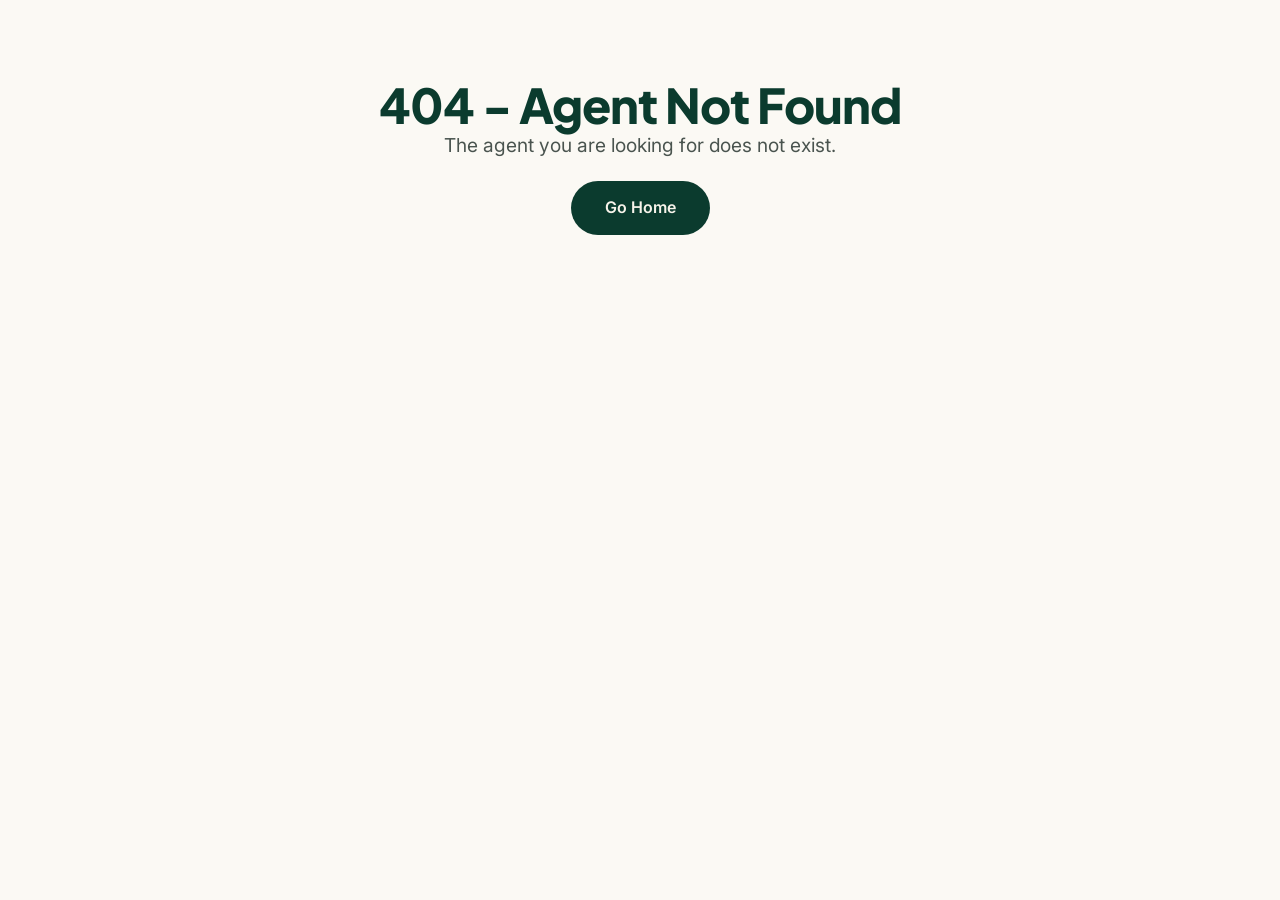
==== index.html @ 5f4052dc "Update index.html" ====
<!DOCTYPE html>
<html lang="en">
<head>
    <meta charset="UTF-8">
    <!-- GitHub Pages SPA routing fix -->
    <script type="text/javascript">
        (function(l) {
            if (l.search[1] === '/') {
                var decoded = l.search.slice(1).split('&').map(function(s) {
                    return s.replace(/~and~/g, '&');
                }).join('?');
                window.history.replaceState(null, null,
                    l.pathname.slice(0, -1) + decoded + l.hash
                );
            }
        }(window.location));
    </script>
    <meta name="viewport" content="width=device-width, initial-scale=1.0">
    <title>Agent Web Studio | Websites That Sell Homes</title>
    
    <!-- SEO Meta Tags -->
    <meta name="description" content="Premium Dubai real estate services. Buy, rent, and invest in luxury properties with Agent Web Studio. RERA licensed agents.">
    <meta name="keywords" content="Dubai real estate, luxury properties, buy property Dubai, rent Dubai, off-plan Dubai, Golden Visa">
    <meta name="robots" content="index, follow">
    <link rel="canonical" href="https://agentwebstudio.com/">
    
    <!-- Open Graph Tags -->
    <meta property="og:title" content="Agent Web Studio | Luxury Real Estate Websites">
    <meta property="og:description" content="Premium Dubai real estate services. Buy, rent, and invest in luxury properties with Agent Web Studio.">
    <meta property="og:url" content="https://agentwebstudio.com/">
    <meta property="og:type" content="website">
    
    <!-- Premium Fonts & Icons -->
    <link rel="stylesheet" href="https://cdnjs.cloudflare.com/ajax/libs/font-awesome/6.5.1/css/all.min.css">
    <link rel="preconnect" href="https://fonts.googleapis.com">
    <link rel="preconnect" href="https://fonts.gstatic.com" crossorigin>
    <link href="https://fonts.googleapis.com/css2?family=Plus+Jakarta+Sans:wght@400;500;600;700;800&family=Inter:wght@300;400;500;600;700&display=swap" rel="stylesheet">
    
    <!-- FIXED: Use absolute paths -->
    <link rel="stylesheet" href="/style.css">
    <link rel="stylesheet" href="/mobile.css">

    <!-- Schema.org RealEstateAgent Markup -->
    <script type="application/ld+json">
    {
        "@context": "https://schema.org",
        "@type": "RealEstateAgent",
        "name": "Agent Web Studio",
        "description": "Premium Dubai real estate agency specializing in luxury properties, off-plan investments, and Golden Visa services.",
        "url": "https://agentwebstudio.com/",
        "telephone": "+971501234567",
        "email": "info@agentwebstudio.com",
        "address": { "@type": "PostalAddress", "addressLocality": "Dubai", "addressCountry": "AE" },
        "priceRange": "AED 500,000 - AED 50,000,000",
        "openingHours": "Mo-Su 09:00-21:00",
        "sameAs": ["https://instagram.com/agentwebstudio", "https://facebook.com/agentwebstudio", "https://linkedin.com/company/agentwebstudio"]
    }
    </script>
    <style>
        /* ============================================================
           REDESIGN: DESKTOP HOMEPAGE — all content centered
           ============================================================ */

        /* ---------- OVERRIDE HEADER FOR DESKTOP ---------- */
        @media (min-width: 901px) {
            #main-header {
                display: none !important;
            }

            .desktop-header {
                position: absolute;
                top: 20px;
                left: 32px;
                right: 32px;
                z-index: 1000;
                display: flex;
                align-items: center;
                gap: 24px;
                pointer-events: none;
            }

            .desktop-header > * {
                pointer-events: auto;
            }

            .floating-logo {
                position: static;
                display: flex;
                align-items: center;
                gap: 10px;
                flex-shrink: 0;
                margin: 0;
            }

            .floating-logo a {
                display: flex;
                align-items: center;
                gap: 10px;
                text-decoration: none;
            }

            .floating-logo img {
                width: 46px;
                height: 46px;
                object-fit: contain;
                border-radius: 0;
                background: transparent;
            }

            .floating-logo-text {
                display: flex;
                flex-direction: column;
                line-height: 1.1;
            }

            .floating-logo-main {
                font-family: 'Plus Jakarta Sans', -apple-system, sans-serif;
                font-weight: 800;
                font-size: 18px;
                color: #ffffff;
                letter-spacing: -0.02em;
                text-shadow: 0 2px 8px rgba(0,0,0,0.2);
            }

            .floating-logo-sub {
                font-family: 'Inter', -apple-system, sans-serif;
                font-weight: 500;
                font-size: 9px;
                letter-spacing: 0.15em;
                text-transform: uppercase;
                color: rgba(255, 255, 255, 0.7);
                margin-top: 1px;
                text-shadow: 0 1px 4px rgba(0,0,0,0.15);
            }

            .floating-nav {
                position: static;
                transform: none;
                left: auto;
                margin-left: 0 !important;
                display: flex;
                align-items: center;
                gap: 4px;
                padding: 6px 12px;
                border-radius: 999px;
                background: rgba(255, 255, 255, 0.10);
                backdrop-filter: blur(18px);
                -webkit-backdrop-filter: blur(18px);
                border: 1px solid rgba(255, 255, 255, 0.25);
                box-shadow: 0 8px 32px rgba(0, 0, 0, 0.08);
                transition: all 0.3s ease;
                pointer-events: auto;
                flex-shrink: 0;
            }

            .floating-nav a {
                font-family: 'Inter', -apple-system, sans-serif;
                font-weight: 500;
                font-size: 13px;
                letter-spacing: 0.04em;
                padding: 6px 12px;
                border-radius: 999px;
                color: rgba(255, 255, 255, 0.85);
                transition: all 0.2s ease;
                text-decoration: none;
                white-space: nowrap;
                text-transform: uppercase;
            }

            .floating-nav a:hover {
                background: rgba(255, 255, 255, 0.18);
                color: #fff;
            }

            .floating-nav a.active {
                background: #ffffff;
                color: #111111;
                font-weight: 600;
                box-shadow: 0 4px 12px rgba(0, 0, 0, 0.08);
            }

            .floating-nav a.active:hover {
                background: #ffffff;
                color: #111111;
            }

            .hamburger {
                display: none !important;
            }
        }

        /* ---------- HERO OVERRIDES ---------- */
        .hero {
            position: relative;
            min-height: 100vh;
            display: flex;
            align-items: center;
            padding: 0 !important;
            background: #0B2E26;
            overflow: hidden;
        }

        #home .hero-slideshow {
            position: absolute !important;
            inset: 0 !important;
            z-index: 0 !important;
            overflow: hidden !important;
            pointer-events: none !important;
        }

        #home .hero-slide {
            position: absolute !important;
            inset: 0 !important;
            z-index: 1 !important;
            background-size: cover !important;
            background-position: center !important;
            opacity: 0;
            transform: scale(1.04);
            animation: heroFade 10s infinite ease-in-out;
            will-change: opacity, transform;
        }

        #home .hero-slide:nth-child(1) { animation-delay: 0s; }
        #home .hero-slide:nth-child(2) { animation-delay: 2s; }
        #home .hero-slide:nth-child(3) { animation-delay: 4s; }
        #home .hero-slide:nth-child(4) { animation-delay: 6s; }
        #home .hero-slide:nth-child(5) { animation-delay: 8s; }

        @keyframes heroFade {
            0%   { opacity: 0; transform: scale(1.05); }
            6%   { opacity: 1; }
            22%  { opacity: 1; transform: scale(1.10); }
            30%  { opacity: 0; }
            100% { opacity: 0; transform: scale(1.05); }
        }

        #home .hero::after {
            content: '';
            position: absolute;
            inset: 0;
            z-index: 2;
            background: linear-gradient(135deg, rgba(0,0,0,0.55) 0%, rgba(0,0,0,0.35) 100%);
            pointer-events: none;
        }

        #home .hero-content {
            position: relative;
            z-index: 3;
            width: 100%;
            max-width: 1100px;
            margin: 0 auto;
            padding: 100px 32px 80px;
            display: flex;
            flex-direction: column;
            align-items: center;
            text-align: center;
            gap: 16px;
        }

        .hero-text-wrap {
            max-width: 820px;
            margin: 0 auto;
        }

        .hero-title {
            font-family: 'Plus Jakarta Sans', -apple-system, sans-serif;
            font-weight: 800;
            font-size: clamp(3.6rem, 7vw, 5.2rem);
            line-height: 1.05;
            letter-spacing: -0.02em;
            color: #ffffff;
            margin-bottom: 16px;
            text-align: center;
        }
        .hero-title .gold-text {
            color: #B88A3B;
            font-style: italic;
        }

        .hero-subtitle {
            font-family: 'Inter', sans-serif;
            font-weight: 500;
            font-size: 0.95rem;
            color: rgba(255, 255, 255, 0.7);
            max-width: 600px;
            margin: 0 auto 4px;
            line-height: 1.6;
            text-align: center;
            letter-spacing: 0.08em;
            text-transform: uppercase;
        }

        .hero-buttons {
            display: flex;
            gap: 16px;
            flex-wrap: wrap;
            justify-content: center;
            margin: 12px 0 6px;
        }

        .hero-buttons .btn {
            min-width: 170px;
            padding: 14px 34px;
            border-radius: 999px;
            font-weight: 600;
            font-size: 14px;
            letter-spacing: 0.02em;
            text-transform: uppercase;
            backdrop-filter: blur(8px);
            border: 1px solid rgba(255, 255, 255, 0.25);
            background: rgba(255, 255, 255, 0.12);
            color: #ffffff;
            box-shadow: 0 8px 24px rgba(0,0,0,0.12);
            transition: all 0.3s ease;
            text-decoration: none;
            display: inline-flex;
            align-items: center;
            justify-content: center;
            cursor: pointer;
        }

        .hero-buttons .btn-primary {
            background: #ffffff;
            color: #0B2E26;
            border-color: #ffffff;
        }
        .hero-buttons .btn-primary:hover {
            background: rgba(255, 255, 255, 0.9);
            transform: translateY(-2px);
            box-shadow: 0 12px 32px rgba(0,0,0,0.18);
        }

        .hero-buttons .btn-whatsapp {
            background: rgba(37, 211, 102, 0.25);
            border-color: rgba(37, 211, 102, 0.4);
            color: #fff;
        }
        .hero-buttons .btn-whatsapp:hover {
            background: #25D366;
            transform: translateY(-2px);
            box-shadow: 0 12px 32px rgba(37, 211, 102, 0.3);
        }
        .hero-buttons .btn-whatsapp i {
            margin-right: 8px;
        }

        /* ============================================================
           GLASS SEARCH BAR
           ============================================================ */
        .glass-search-bar {
            width: 100%;
            max-width: 1000px;
            margin: 8px auto 0;
            background: rgba(255, 255, 255, 0.10);
            backdrop-filter: blur(18px);
            -webkit-backdrop-filter: blur(18px);
            border: 1px solid rgba(255, 255, 255, 0.20);
            border-radius: 999px;
            box-shadow: 0 12px 40px rgba(0, 0, 0, 0.15), inset 0 1px 0 rgba(255,255,255,0.12);
            padding: 6px 8px 6px 20px;
            display: flex;
            align-items: center;
            gap: 8px;
            flex-wrap: wrap;
            transition: all 0.3s ease;
        }
        .glass-search-bar:hover {
            background: rgba(255, 255, 255, 0.15);
            border-color: rgba(255, 255, 255, 0.35);
            box-shadow: 0 16px 48px rgba(0, 0, 0, 0.20);
        }

        .glass-search-bar .search-field {
            flex: 1 1 140px;
            min-width: 110px;
            display: flex;
            flex-direction: column;
            gap: 2px;
        }
        .glass-search-bar .search-field label {
            font-family: 'Inter', sans-serif;
            font-weight: 500;
            font-size: 9px;
            letter-spacing: 0.08em;
            text-transform: uppercase;
            color: rgba(255,255,255,0.6);
            margin-left: 2px;
            opacity: 0.8;
        }
        .glass-search-bar .search-field select,
        .glass-search-bar .search-field input {
            width: 100%;
            padding: 6px 8px 6px 4px;
            border: none;
            border-radius: 0;
            background: transparent;
            font-family: 'Inter', sans-serif;
            font-size: 13px;
            font-weight: 400;
            color: #ffffff;
            outline: none;
            appearance: none;
            border-bottom: 1px solid rgba(255,255,255,0.15);
            transition: border 0.2s ease;
            cursor: pointer;
        }
        .glass-search-bar .search-field select {
            background-image: url("data:image/svg+xml,%3Csvg xmlns='http://www.w3.org/2000/svg' width='12' height='8' viewBox='0 0 12 8'%3E%3Cpath fill='rgba(255,255,255,0.6)' d='M6 8L0 0h12z'/%3E%3C/svg%3E");
            background-repeat: no-repeat;
            background-position: right 4px center;
            padding-right: 24px;
        }
        .glass-search-bar .search-field select option {
            background: #1a2e28;
            color: #fff;
        }
        .glass-search-bar .search-field select:focus,
        .glass-search-bar .search-field input:focus {
            border-bottom-color: #B88A3B;
        }
        .glass-search-bar .search-field input::placeholder {
            color: rgba(255,255,255,0.4);
            font-weight: 300;
            font-size: 12px;
        }

        .glass-search-btn {
            flex: 0 0 auto;
            padding: 10px 28px;
            border: none;
            border-radius: 999px;
            background: #B88A3B;
            color: #0B2E26;
            font-family: 'Inter', sans-serif;
            font-weight: 600;
            font-size: 13px;
            letter-spacing: 0.04em;
            text-transform: uppercase;
            cursor: pointer;
            transition: all 0.3s ease;
            white-space: nowrap;
            box-shadow: 0 4px 16px rgba(184, 138, 59, 0.3);
        }
        .glass-search-btn:hover {
            background: #d4a84a;
            transform: scale(1.02);
            box-shadow: 0 8px 28px rgba(184, 138, 59, 0.4);
        }
        .glass-search-btn i {
            margin-right: 6px;
        }

        /* ============================================================
           RESPONSIVE
           ============================================================ */
        @media (max-width: 1100px) {
            .glass-search-bar {
                max-width: 100%;
            }
        }

        @media (max-width: 900px) {
            .desktop-header,
            .floating-nav,
            .floating-logo {
                display: none !important;
            }
            #main-header {
                display: flex !important;
            }
            #home .hero-content {
                padding: 90px 20px 60px;
            }
            .hero-title {
                font-size: clamp(2.8rem, 10vw, 3.6rem) !important;
                margin-bottom: 12px !important;
            }
            .hero-subtitle {
                font-size: 0.85rem !important;
            }
            .glass-search-bar {
                border-radius: 28px;
                padding: 16px 18px;
                flex-direction: column;
                align-items: stretch;
                gap: 12px;
                background: rgba(255,255,255,0.10);
                backdrop-filter: blur(18px);
                margin-top: 16px;
            }
            .glass-search-bar .search-field {
                flex: 1 1 100%;
                min-width: 0;
            }
            .glass-search-bar .search-field select,
            .glass-search-bar .search-field input {
                font-size: 15px;
                padding: 8px 4px;
            }
            .glass-search-btn {
                width: 100%;
                justify-content: center;
                padding: 14px;
                border-radius: 999px;
            }
            .hero-buttons {
                flex-direction: column;
                align-items: center;
            }
            .hero-buttons .btn {
                width: 100%;
                max-width: 300px;
            }
        }

        @media (max-width: 480px) {
            .glass-search-bar {
                padding: 14px 14px;
            }
            .glass-search-bar .search-field label {
                font-size: 8px;
            }
            .glass-search-bar .search-field select,
            .glass-search-bar .search-field input {
                font-size: 14px;
                padding: 6px 2px;
            }
            .hero-buttons .btn {
                min-width: 120px;
                padding: 10px 18px;
                font-size: 11px;
                max-width: 100%;
            }
        }

        /* ============================================================
           CONTACT PAGE SPECIFIC STYLES
           ============================================================ */
        .contact-page-wrapper {
            padding: 40px 0 60px;
            background: var(--paper);
        }
        .contact-page-container {
            max-width: 1100px;
            margin: 0 auto;
            padding: 0 24px;
        }
        .contact-tabs {
            display: flex;
            gap: 8px;
            justify-content: center;
            margin-bottom: 48px;
            flex-wrap: wrap;
        }
        .contact-tabs .tab-btn {
            padding: 12px 32px;
            border-radius: 100px;
            background: transparent;
            border: 1.5px solid var(--line);
            font-family: 'Inter', sans-serif;
            font-weight: 600;
            font-size: 13px;
            letter-spacing: 0.04em;
            text-transform: uppercase;
            color: var(--ink-soft);
            cursor: pointer;
            transition: all 0.3s var(--ease);
        }
        .contact-tabs .tab-btn:hover {
            background: rgba(11, 59, 46, 0.06);
            border-color: var(--emerald);
            color: var(--emerald);
        }
        .contact-tabs .tab-btn.active {
            background: var(--emerald);
            color: var(--cream);
            border-color: var(--emerald);
            box-shadow: 0 4px 16px rgba(11, 59, 46, 0.25);
        }
        .tab-content {
            display: none;
            animation: fadeIn .4s var(--ease);
        }
        .tab-content.active {
            display: block;
        }
        .contact-whatsapp-grid {
            display: grid;
            grid-template-columns: 1fr 1fr;
            gap: 48px;
            align-items: center;
            background: var(--white);
            border-radius: var(--radius-lg);
            padding: 48px 52px;
            border: 1px solid var(--line);
            box-shadow: var(--shadow-sm);
            margin-bottom: 48px;
        }
        .contact-whatsapp-left h2 {
            font-family: 'Plus Jakarta Sans', sans-serif;
            font-weight: 700;
            font-size: 1.6rem;
            color: var(--emerald-deep);
            margin: 0 0 12px 0;
            letter-spacing: -0.02em;
        }
        .contact-whatsapp-left p {
            font-family: 'Inter', sans-serif;
            font-weight: 400;
            font-size: 1rem;
            line-height: 1.7;
            color: var(--ink-soft);
            margin: 0;
        }
        .contact-whatsapp-right {
            display: grid;
            grid-template-columns: 1fr 1fr;
            gap: 12px;
        }
        .contact-whatsapp-right .btn-whatsapp {
            padding: 12px 16px;
            font-size: 12px;
            min-width: 0;
            justify-content: center;
            border-radius: 10px;
            background: #25D366;
            color: #fff;
            border: none;
            text-align: center;
        }
        .contact-whatsapp-right .btn-whatsapp:hover {
            background: #1DA851;
            transform: translateY(-2px);
        }
        .contact-whatsapp-right .btn-whatsapp i {
            font-size: 16px;
            margin-right: 6px;
        }
        .form-section {
            margin-bottom: 48px;
        }
        .form-section-header {
            text-align: center;
            margin-bottom: 28px;
        }
        .form-section-header h2 {
            font-family: 'Plus Jakarta Sans', sans-serif;
            font-weight: 700;
            font-size: 1.8rem;
            color: var(--emerald-deep);
            margin: 0 0 8px 0;
            letter-spacing: -0.02em;
        }
        .form-section-header p {
            font-family: 'Inter', sans-serif;
            font-weight: 400;
            font-size: 1rem;
            color: var(--ink-soft);
            margin: 0;
        }
        .contact-form-card {
            background: var(--white);
            border-radius: var(--radius-lg);
            padding: 40px 44px;
            border: 1px solid var(--line);
            box-shadow: var(--shadow-sm);
            max-width: 820px;
            margin: 0 auto;
        }
        .form-grid-2 {
            display: grid;
            grid-template-columns: 1fr 1fr;
            gap: 18px 24px;
        }
        .form-grid-full {
            grid-column: 1 / -1;
        }
        .contact-form-card .form-group {
            margin-bottom: 0;
        }
        .contact-form-card .form-group label {
            display: block;
            font-family: 'Inter', sans-serif;
            font-weight: 600;
            font-size: 11px;
            letter-spacing: 0.08em;
            text-transform: uppercase;
            color: var(--emerald);
            margin-bottom: 6px;
        }
        .contact-form-card .form-group input,
        .contact-form-card .form-group select,
        .contact-form-card .form-group textarea {
            width: 100%;
            padding: 12px 16px;
            border: 1px solid var(--line);
            border-radius: var(--radius-sm);
            background: var(--paper);
            font-family: 'Inter', sans-serif;
            font-weight: 400;
            font-size: 14px;
            color: var(--ink);
            transition: all 0.3s var(--ease);
        }
        .contact-form-card .form-group input:focus,
        .contact-form-card .form-group select:focus,
        .contact-form-card .form-group textarea:focus {
            outline: none;
            border-color: var(--brass);
            box-shadow: 0 0 0 4px rgba(176, 138, 62, 0.12);
            background: var(--white);
        }
        .contact-form-card .form-group textarea {
            resize: vertical;
            min-height: 100px;
        }
        .contact-form-card .btn {
            margin-top: 8px;
            width: 100%;
            justify-content: center;
            padding: 14px;
            font-size: 14px;
        }
        .office-info-section {
            margin-top: 16px;
        }
        .office-info-section .office-info-header {
            text-align: center;
            margin-bottom: 28px;
        }
        .office-info-section .office-info-header h2 {
            font-family: 'Plus Jakarta Sans', sans-serif;
            font-weight: 700;
            font-size: 1.8rem;
            color: var(--emerald-deep);
            margin: 0 0 8px 0;
            letter-spacing: -0.02em;
        }
        .office-info-grid {
            display: grid;
            grid-template-columns: repeat(auto-fit, minmax(200px, 1fr));
            gap: 20px;
            background: var(--white);
            border-radius: var(--radius-lg);
            padding: 32px 40px;
            border: 1px solid var(--line);
            box-shadow: var(--shadow-sm);
            max-width: 820px;
            margin: 0 auto;
        }
        .office-info-item {
            text-align: center;
        }
        .office-info-item .label {
            display: block;
            font-family: 'Inter', sans-serif;
            font-weight: 600;
            font-size: 10px;
            letter-spacing: 0.08em;
            text-transform: uppercase;
            color: var(--brass);
            margin-bottom: 4px;
        }
        .office-info-item .value {
            font-family: 'Inter', sans-serif;
            font-weight: 500;
            font-size: 14px;
            color: var(--ink);
        }
        .office-info-item .value a {
            color: var(--ink);
            transition: color 0.3s var(--ease);
        }
        .office-info-item .value a:hover {
            color: var(--brass);
        }
        .contact-map-wrapper {
            max-width: 820px;
            margin: 32px auto 0;
            border-radius: var(--radius-lg);
            overflow: hidden;
            border: 1px solid var(--line);
            box-shadow: var(--shadow-sm);
        }
        .contact-map-wrapper iframe {
            width: 100%;
            height: 360px;
            border: 0;
            display: block;
        }
        @media (max-width: 1024px) {
            .contact-whatsapp-grid {
                grid-template-columns: 1fr;
                gap: 32px;
                padding: 36px 32px;
            }
            .contact-whatsapp-left {
                text-align: center;
            }
            .contact-whatsapp-right {
                grid-template-columns: 1fr 1fr;
            }
            .contact-form-card {
                padding: 32px 28px;
            }
            .office-info-grid {
                grid-template-columns: repeat(2, 1fr);
                padding: 28px 24px;
            }
            .contact-map-wrapper iframe {
                height: 300px;
            }
        }
        @media (max-width: 768px) {
            .contact-page-wrapper {
                padding: 24px 0 40px;
            }
            .contact-page-container {
                padding: 0 16px;
            }
            .contact-tabs {
                gap: 6px;
                margin-bottom: 32px;
            }
            .contact-tabs .tab-btn {
                padding: 10px 18px;
                font-size: 11px;
            }
            .contact-whatsapp-grid {
                padding: 28px 20px;
                gap: 24px;
                margin-bottom: 32px;
            }
            .contact-whatsapp-left h2 {
                font-size: 1.3rem;
            }
            .contact-whatsapp-right {
                grid-template-columns: 1fr 1fr;
                gap: 10px;
            }
            .contact-whatsapp-right .btn-whatsapp {
                padding: 10px 12px;
                font-size: 11px;
            }
            .form-section {
                margin-bottom: 32px;
            }
            .form-section-header h2 {
                font-size: 1.4rem;
            }
            .form-grid-2 {
                grid-template-columns: 1fr;
                gap: 14px;
            }
            .contact-form-card {
                padding: 24px 16px;
            }
            .office-info-grid {
                grid-template-columns: 1fr 1fr;
                padding: 20px 16px;
                gap: 16px;
            }
            .office-info-item .value {
                font-size: 13px;
            }
            .contact-map-wrapper {
                margin-top: 24px;
            }
            .contact-map-wrapper iframe {
                height: 220px;
            }
        }
        @media (max-width: 480px) {
            .contact-tabs .tab-btn {
                width: 100%;
                text-align: center;
                padding: 12px;
                font-size: 12px;
            }
            .contact-whatsapp-right {
                grid-template-columns: 1fr;
            }
            .contact-whatsapp-right .btn-whatsapp {
                padding: 12px 16px;
                font-size: 12px;
            }
            .office-info-grid {
                grid-template-columns: 1fr;
                gap: 14px;
            }
            .contact-form-card {
                padding: 20px 14px;
            }
            .contact-map-wrapper iframe {
                height: 180px;
            }
        }

        /* ============================================================
           GOLDEN VISA PAGE SPECIFIC STYLES
           ============================================================ */
        .gv-page-wrapper {
            padding: 40px 0 60px;
            background: var(--paper);
        }
        .gv-container {
            max-width: 1100px;
            margin: 0 auto;
            padding: 0 24px;
        }
        .gv-intro-card {
            background: var(--white);
            border-radius: var(--radius-lg);
            padding: 40px 44px;
            border: 1px solid var(--line);
            box-shadow: var(--shadow-sm);
            margin-bottom: 48px;
        }
        .gv-intro-card h2 {
            font-family: 'Plus Jakarta Sans', sans-serif;
            font-weight: 700;
            font-size: 1.6rem;
            color: var(--emerald-deep);
            margin: 0 0 12px 0;
            letter-spacing: -0.02em;
        }
        .gv-intro-card p {
            font-family: 'Inter', sans-serif;
            font-weight: 400;
            font-size: 1rem;
            line-height: 1.7;
            color: var(--ink-soft);
            margin: 0 0 24px 0;
        }
        .gv-intro-card .gv-requirements {
            background: var(--cream-warm);
            border-radius: var(--radius);
            padding: 24px 28px;
            border-left: 4px solid var(--brass);
        }
        .gv-intro-card .gv-requirements h3 {
            font-family: 'Plus Jakarta Sans', sans-serif;
            font-weight: 600;
            font-size: 1.1rem;
            color: var(--emerald-deep);
            margin: 0 0 12px 0;
            letter-spacing: -0.02em;
        }
        .gv-intro-card .gv-requirements ul {
            list-style: none;
            padding: 0;
            margin: 0;
        }
        .gv-intro-card .gv-requirements ul li {
            font-family: 'Inter', sans-serif;
            font-weight: 400;
            font-size: 0.95rem;
            color: var(--ink);
            padding: 6px 0;
            padding-left: 28px;
            position: relative;
            line-height: 1.5;
        }
        .gv-intro-card .gv-requirements ul li::before {
            content: '\f00c';
            font-family: 'Font Awesome 6 Free';
            font-weight: 900;
            position: absolute;
            left: 0;
            color: var(--brass);
            font-size: 14px;
        }
        .gv-benefits-section {
            margin-bottom: 48px;
        }
        .gv-benefits-section .section-title {
            text-align: center;
            margin-bottom: 32px;
        }
        .gv-benefits-section .section-title h2 {
            font-family: 'Plus Jakarta Sans', sans-serif;
            font-weight: 700;
            font-size: 1.8rem;
            color: var(--emerald-deep);
            margin: 0 0 8px 0;
            letter-spacing: -0.02em;
        }
        .gv-benefits-grid {
            display: grid;
            grid-template-columns: repeat(4, 1fr);
            gap: 20px;
        }
        .gv-benefit-card {
            background: var(--white);
            border-radius: var(--radius);
            padding: 28px 20px 24px;
            border: 1px solid var(--line);
            box-shadow: var(--shadow-sm);
            text-align: center;
            transition: all 0.3s var(--ease);
            display: flex;
            flex-direction: column;
            align-items: center;
        }
        .gv-benefit-card:hover {
            transform: translateY(-4px);
            box-shadow: var(--shadow);
            border-color: rgba(176, 138, 62, 0.3);
        }
        .gv-benefit-card .icon {
            width: 56px;
            height: 56px;
            border-radius: 50%;
            background: var(--cream-warm);
            display: flex;
            align-items: center;
            justify-content: center;
            font-size: 24px;
            color: var(--brass);
            margin-bottom: 16px;
        }
        .gv-benefit-card h3 {
            font-family: 'Plus Jakarta Sans', sans-serif;
            font-weight: 600;
            font-size: 1.1rem;
            color: var(--emerald-deep);
            margin: 0 0 6px 0;
            letter-spacing: -0.02em;
        }
        .gv-benefit-card p {
            font-family: 'Inter', sans-serif;
            font-weight: 400;
            font-size: 0.9rem;
            color: var(--ink-soft);
            line-height: 1.5;
            margin: 0;
        }
        .gv-process-section {
            margin-bottom: 48px;
        }
        .gv-process-section .section-title {
            text-align: center;
            margin-bottom: 32px;
        }
        .gv-process-section .section-title h2 {
            font-family: 'Plus Jakarta Sans', sans-serif;
            font-weight: 700;
            font-size: 1.8rem;
            color: var(--emerald-deep);
            margin: 0 0 8px 0;
            letter-spacing: -0.02em;
        }
        .gv-process-steps {
            display: flex;
            align-items: center;
            justify-content: space-between;
            gap: 12px;
        }
        .gv-process-step {
            flex: 1;
            text-align: center;
            background: var(--white);
            border-radius: var(--radius);
            padding: 28px 16px 24px;
            border: 1px solid var(--line);
            box-shadow: var(--shadow-sm);
            position: relative;
        }
        .gv-process-step .step-number {
            display: inline-flex;
            align-items: center;
            justify-content: center;
            width: 40px;
            height: 40px;
            border-radius: 50%;
            background: var(--brass);
            color: var(--white);
            font-family: 'Plus Jakarta Sans', sans-serif;
            font-weight: 700;
            font-size: 1.1rem;
            margin-bottom: 12px;
        }
        .gv-process-step h3 {
            font-family: 'Plus Jakarta Sans', sans-serif;
            font-weight: 600;
            font-size: 1rem;
            color: var(--emerald-deep);
            margin: 0 0 6px 0;
            letter-spacing: -0.02em;
        }
        .gv-process-step p {
            font-family: 'Inter', sans-serif;
            font-weight: 400;
            font-size: 0.9rem;
            color: var(--ink-soft);
            margin: 0;
            line-height: 1.5;
        }
        .gv-process-connector {
            flex: 0 0 24px;
            height: 2px;
            background: var(--brass);
            opacity: 0.3;
        }
        .gv-faq-section {
            margin-bottom: 48px;
        }
        .gv-faq-section .section-title {
            text-align: center;
            margin-bottom: 32px;
        }
        .gv-faq-section .section-title h2 {
            font-family: 'Plus Jakarta Sans', sans-serif;
            font-weight: 700;
            font-size: 1.8rem;
            color: var(--emerald-deep);
            margin: 0 0 8px 0;
            letter-spacing: -0.02em;
        }
        .gv-faq-list {
            max-width: 820px;
            margin: 0 auto;
        }
        .gv-faq-item {
            border: 1px solid var(--line);
            border-radius: var(--radius);
            margin-bottom: 12px;
            overflow: hidden;
            transition: border-color 0.3s var(--ease);
        }
        .gv-faq-item:hover {
            border-color: var(--brass);
        }
        .gv-faq-item.open {
            border-color: var(--brass);
        }
        .gv-faq-question {
            padding: 18px 24px;
            cursor: pointer;
            display: flex;
            justify-content: space-between;
            align-items: center;
            font-family: 'Inter', sans-serif;
            font-weight: 600;
            color: var(--emerald-deep);
            font-size: 1rem;
            background: var(--white);
            transition: background 0.2s var(--ease);
            gap: 16px;
        }
        .gv-faq-question:hover {
            background: var(--cream);
        }
        .gv-faq-question .faq-toggle {
            color: var(--brass);
            font-size: 20px;
            flex-shrink: 0;
            transition: transform 0.3s var(--ease);
        }
        .gv-faq-item.open .gv-faq-question .faq-toggle {
            transform: rotate(45deg);
        }
        .gv-faq-answer {
            max-height: 0;
            overflow: hidden;
            padding: 0 24px;
            transition: max-height 0.4s var(--ease), padding 0.4s var(--ease);
            font-family: 'Inter', sans-serif;
            font-weight: 400;
            font-size: 0.95rem;
            color: var(--ink-soft);
            line-height: 1.7;
            background: var(--cream);
        }
        .gv-faq-item.open .gv-faq-answer {
            max-height: 400px;
            padding: 18px 24px 24px;
        }
        .gv-cta-section {
            margin-top: 16px;
        }
        .gv-cta-section .cta-card {
            background: var(--white);
            border-radius: var(--radius-lg);
            padding: 44px 48px;
            border: 1px solid var(--line);
            box-shadow: var(--shadow-sm);
            max-width: 820px;
            margin: 0 auto;
        }
        .gv-cta-section .cta-card h2 {
            font-family: 'Plus Jakarta Sans', sans-serif;
            font-weight: 700;
            font-size: 1.8rem;
            color: var(--emerald-deep);
            text-align: center;
            margin: 0 0 8px 0;
            letter-spacing: -0.02em;
        }
        .gv-cta-section .cta-card p {
            font-family: 'Inter', sans-serif;
            font-weight: 400;
            font-size: 1rem;
            color: var(--ink-soft);
            text-align: center;
            margin: 0 0 28px 0;
        }
        .gv-cta-section .cta-form {
            display: grid;
            grid-template-columns: 1fr 1fr;
            gap: 18px 24px;
        }
        .gv-cta-section .cta-form .form-group {
            margin-bottom: 0;
        }
        .gv-cta-section .cta-form .form-group label {
            display: block;
            font-family: 'Inter', sans-serif;
            font-weight: 600;
            font-size: 11px;
            letter-spacing: 0.08em;
            text-transform: uppercase;
            color: var(--emerald);
            margin-bottom: 6px;
        }
        .gv-cta-section .cta-form .form-group input,
        .gv-cta-section .cta-form .form-group select {
            width: 100%;
            padding: 12px 16px;
            border: 1px solid var(--line);
            border-radius: var(--radius-sm);
            background: var(--paper);
            font-family: 'Inter', sans-serif;
            font-weight: 400;
            font-size: 14px;
            color: var(--ink);
            transition: all 0.3s var(--ease);
        }
        .gv-cta-section .cta-form .form-group input:focus,
        .gv-cta-section .cta-form .form-group select:focus {
            outline: none;
            border-color: var(--brass);
            box-shadow: 0 0 0 4px rgba(176, 138, 62, 0.12);
            background: var(--white);
        }
        .gv-cta-section .cta-form .form-group .btn-gold {
            background: var(--brass);
            color: var(--white);
            border: none;
            width: 100%;
            justify-content: center;
            padding: 14px;
            font-size: 14px;
            border-radius: 100px;
            font-weight: 600;
            cursor: pointer;
            transition: all 0.3s var(--ease);
        }
        .gv-cta-section .cta-form .form-group .btn-gold:hover {
            background: var(--brass-dark);
            transform: translateY(-2px);
            box-shadow: 0 8px 24px rgba(176, 138, 62, 0.3);
        }
        .gv-cta-section .cta-whatsapp {
            margin-top: 20px;
            text-align: center;
        }
        .gv-cta-section .cta-whatsapp .btn-whatsapp {
            padding: 12px 28px;
            font-size: 13px;
            border-radius: 100px;
            background: #25D366;
            color: #fff;
            border: none;
            min-width: 200px;
            justify-content: center;
            display: inline-flex;
            align-items: center;
            gap: 10px;
            transition: all 0.3s var(--ease);
        }
        .gv-cta-section .cta-whatsapp .btn-whatsapp:hover {
            background: #1DA851;
            transform: translateY(-2px);
            box-shadow: 0 8px 24px rgba(37, 211, 102, 0.3);
        }
        @media (max-width: 1024px) {
            .gv-benefits-grid {
                grid-template-columns: repeat(2, 1fr);
            }
            .gv-process-steps {
                flex-wrap: wrap;
                justify-content: center;
            }
            .gv-process-step {
                flex: 0 0 calc(50% - 12px);
            }
            .gv-process-connector {
                display: none;
            }
            .gv-cta-section .cta-card {
                padding: 32px 28px;
            }
            .gv-cta-section .cta-form {
                grid-template-columns: 1fr 1fr;
            }
        }
        @media (max-width: 768px) {
            .gv-page-wrapper {
                padding: 24px 0 40px;
            }
            .gv-container {
                padding: 0 16px;
            }
            .gv-intro-card {
                padding: 28px 20px;
                margin-bottom: 32px;
            }
            .gv-intro-card h2 {
                font-size: 1.3rem;
            }
            .gv-intro-card .gv-requirements {
                padding: 18px 16px;
            }
            .gv-intro-card .gv-requirements ul li {
                font-size: 0.9rem;
                padding-left: 24px;
            }
            .gv-benefits-grid {
                grid-template-columns: 1fr 1fr;
                gap: 16px;
            }
            .gv-benefit-card {
                padding: 20px 16px;
            }
            .gv-benefit-card .icon {
                width: 48px;
                height: 48px;
                font-size: 20px;
            }
            .gv-benefit-card h3 {
                font-size: 1rem;
            }
            .gv-process-step {
                flex: 0 0 100%;
                padding: 20px 16px;
            }
            .gv-process-step .step-number {
                width: 36px;
                height: 36px;
                font-size: 1rem;
            }
            .gv-faq-question {
                padding: 14px 18px;
                font-size: 0.95rem;
            }
            .gv-faq-answer {
                font-size: 0.9rem;
            }
            .gv-cta-section .cta-card {
                padding: 24px 16px;
            }
            .gv-cta-section .cta-card h2 {
                font-size: 1.4rem;
            }
            .gv-cta-section .cta-form {
                grid-template-columns: 1fr;
                gap: 14px;
            }
            .gv-cta-section .cta-whatsapp .btn-whatsapp {
                width: 100%;
                min-width: 0;
            }
        }
        @media (max-width: 480px) {
            .gv-benefits-grid {
                grid-template-columns: 1fr;
            }
            .gv-process-step {
                flex: 0 0 100%;
            }
            .gv-intro-card {
                padding: 20px 16px;
            }
            .gv-faq-question {
                font-size: 0.9rem;
                padding: 12px 14px;
            }
            .gv-faq-answer {
                font-size: 0.85rem;
                padding: 0 14px;
            }
            .gv-cta-section .cta-card {
                padding: 20px 14px;
            }
        }

        /* ============================================================
           VALUATION PAGE SPECIFIC STYLES
           ============================================================ */
        .valuation-page-wrapper {
            padding: 40px 0 60px;
            background: var(--paper);
        }
        .valuation-container {
            max-width: 1000px;
            margin: 0 auto;
            padding: 0 24px;
        }
        .valuation-trust-strip {
            display: grid;
            grid-template-columns: repeat(3, 1fr);
            gap: 20px;
            background: var(--white);
            border-radius: var(--radius-lg);
            padding: 24px 32px;
            border: 1px solid var(--line);
            box-shadow: var(--shadow-sm);
            margin-bottom: 40px;
        }
        .valuation-trust-item {
            display: flex;
            align-items: center;
            justify-content: center;
            gap: 14px;
            text-align: center;
        }
        .valuation-trust-item .icon {
            width: 40px;
            height: 40px;
            border-radius: 50%;
            background: var(--cream-warm);
            display: flex;
            align-items: center;
            justify-content: center;
            color: var(--brass);
            font-size: 18px;
            flex-shrink: 0;
        }
        .valuation-trust-item .text {
            display: flex;
            flex-direction: column;
            align-items: flex-start;
        }
        .valuation-trust-item .text .label {
            font-family: 'Inter', sans-serif;
            font-weight: 700;
            font-size: 14px;
            color: var(--emerald-deep);
            letter-spacing: 0.04em;
            text-transform: uppercase;
        }
        .valuation-trust-item .text .sub {
            font-family: 'Inter', sans-serif;
            font-weight: 400;
            font-size: 12px;
            color: var(--ink-soft);
        }
        .valuation-form-card {
            background: var(--white);
            border-radius: var(--radius-lg);
            padding: 44px 48px;
            border: 1px solid var(--line);
            box-shadow: var(--shadow-sm);
            margin-bottom: 48px;
        }
        .valuation-form-card .form-header {
            text-align: center;
            margin-bottom: 28px;
        }
        .valuation-form-card .form-header h2 {
            font-family: 'Plus Jakarta Sans', sans-serif;
            font-weight: 700;
            font-size: 1.8rem;
            color: var(--emerald-deep);
            margin: 0 0 8px 0;
            letter-spacing: -0.02em;
        }
        .valuation-form-card .form-header p {
            font-family: 'Inter', sans-serif;
            font-weight: 400;
            font-size: 1rem;
            color: var(--ink-soft);
            margin: 0;
        }
        .valuation-form-grid {
            display: grid;
            grid-template-columns: 1fr 1fr;
            gap: 18px 24px;
        }
        .valuation-form-grid .form-group {
            margin-bottom: 0;
        }
        .valuation-form-grid .form-group label {
            display: block;
            font-family: 'Inter', sans-serif;
            font-weight: 600;
            font-size: 11px;
            letter-spacing: 0.08em;
            text-transform: uppercase;
            color: var(--emerald);
            margin-bottom: 6px;
        }
        .valuation-form-grid .form-group label .required {
            color: var(--danger, #C6392C);
            margin-left: 2px;
        }
        .valuation-form-grid .form-group input,
        .valuation-form-grid .form-group select,
        .valuation-form-grid .form-group textarea {
            width: 100%;
            padding: 12px 16px;
            border: 1px solid var(--line);
            border-radius: var(--radius-sm);
            background: var(--paper);
            font-family: 'Inter', sans-serif;
            font-weight: 400;
            font-size: 14px;
            color: var(--ink);
            transition: all 0.3s var(--ease);
        }
        .valuation-form-grid .form-group input:focus,
        .valuation-form-grid .form-group select:focus,
        .valuation-form-grid .form-group textarea:focus {
            outline: none;
            border-color: var(--brass);
            box-shadow: 0 0 0 4px rgba(176, 138, 62, 0.12);
            background: var(--white);
        }
        .valuation-form-grid .form-group textarea {
            resize: vertical;
            min-height: 80px;
        }
        .valuation-form-card .btn {
            margin-top: 12px;
            width: 100%;
            justify-content: center;
            padding: 16px;
            font-size: 15px;
            letter-spacing: 0.06em;
        }
        .valuation-form-card .btn-primary {
            background: var(--emerald);
            color: var(--cream);
            border: none;
            border-radius: 100px;
            font-weight: 600;
            transition: all 0.3s var(--ease);
        }
        .valuation-form-card .btn-primary:hover {
            background: var(--emerald-deep);
            transform: translateY(-2px);
            box-shadow: 0 8px 24px rgba(11, 59, 46, 0.3);
        }
        .valuation-index-section {
            margin-top: 8px;
        }
        .valuation-index-section .index-header {
            text-align: center;
            margin-bottom: 28px;
        }
        .valuation-index-section .index-header h2 {
            font-family: 'Plus Jakarta Sans', sans-serif;
            font-weight: 700;
            font-size: 1.8rem;
            color: var(--emerald-deep);
            margin: 0 0 8px 0;
            letter-spacing: -0.02em;
        }
        .valuation-index-section .index-header p {
            font-family: 'Inter', sans-serif;
            font-weight: 400;
            font-size: 1rem;
            color: var(--ink-soft);
            margin: 0;
        }
        .valuation-index-grid {
            display: grid;
            grid-template-columns: repeat(auto-fill, minmax(280px, 1fr));
            gap: 20px;
        }
        .valuation-index-item {
            background: var(--white);
            padding: 20px 24px;
            border-radius: var(--radius);
            border: 1px solid var(--line);
            box-shadow: var(--shadow-sm);
            transition: all 0.3s var(--ease);
        }
        .valuation-index-item:hover {
            transform: translateY(-3px);
            box-shadow: var(--shadow);
            border-color: rgba(176, 138, 62, 0.3);
        }
        .valuation-index-item .community {
            font-family: 'Plus Jakarta Sans', sans-serif;
            font-weight: 600;
            font-size: 1.05rem;
            color: var(--emerald-deep);
            margin-bottom: 6px;
            letter-spacing: -0.02em;
        }
        .valuation-index-item .rent {
            display: flex;
            justify-content: space-between;
            font-family: 'Inter', sans-serif;
            font-size: 14px;
            color: var(--ink-soft);
            padding: 2px 0;
        }
        .valuation-index-item .rent .label {
            font-weight: 400;
        }
        .valuation-index-item .rent .value {
            font-weight: 600;
            color: var(--emerald);
        }
        @media (max-width: 1024px) {
            .valuation-form-card {
                padding: 32px 28px;
            }
            .valuation-trust-strip {
                padding: 20px 20px;
                gap: 12px;
            }
            .valuation-trust-item {
                gap: 10px;
            }
            .valuation-trust-item .text .label {
                font-size: 12px;
            }
            .valuation-trust-item .text .sub {
                font-size: 11px;
            }
            .valuation-index-grid {
                grid-template-columns: repeat(2, 1fr);
            }
        }
        @media (max-width: 768px) {
            .valuation-page-wrapper {
                padding: 24px 0 40px;
            }
            .valuation-container {
                padding: 0 16px;
            }
            .valuation-trust-strip {
                grid-template-columns: 1fr 1fr 1fr;
                padding: 16px 14px;
                gap: 8px;
                margin-bottom: 28px;
            }
            .valuation-trust-item {
                flex-direction: column;
                gap: 4px;
            }
            .valuation-trust-item .icon {
                width: 32px;
                height: 32px;
                font-size: 14px;
            }
            .valuation-trust-item .text .label {
                font-size: 10px;
            }
            .valuation-trust-item .text .sub {
                font-size: 9px;
            }
            .valuation-form-card {
                padding: 24px 16px;
                margin-bottom: 32px;
            }
            .valuation-form-card .form-header h2 {
                font-size: 1.4rem;
            }
            .valuation-form-grid {
                grid-template-columns: 1fr;
                gap: 14px;
            }
            .valuation-form-card .btn {
                padding: 14px;
                font-size: 14px;
            }
            .valuation-index-section .index-header h2 {
                font-size: 1.4rem;
            }
            .valuation-index-grid {
                grid-template-columns: 1fr;
                gap: 14px;
            }
            .valuation-index-item {
                padding: 16px 18px;
            }
            .valuation-index-item .community {
                font-size: 0.95rem;
            }
            .valuation-index-item .rent {
                font-size: 13px;
            }
        }
        @media (max-width: 480px) {
            .valuation-trust-strip {
                grid-template-columns: 1fr;
                gap: 10px;
                padding: 16px;
            }
            .valuation-trust-item {
                flex-direction: row;
                justify-content: flex-start;
                gap: 12px;
            }
            .valuation-trust-item .text .label {
                font-size: 12px;
            }
            .valuation-trust-item .text .sub {
                font-size: 11px;
            }
            .valuation-form-card {
                padding: 20px 14px;
            }
            .valuation-form-card .form-header h2 {
                font-size: 1.2rem;
            }
            .valuation-form-card .form-header p {
                font-size: 0.9rem;
            }
            .valuation-index-item .rent {
                font-size: 12px;
            }
        }

        /* ============================================================
           ABOUT PAGE SPECIFIC STYLES
           ============================================================ */
        .about-page-wrapper {
            padding: 40px 0 60px;
            background: var(--paper);
        }
        .about-container {
            max-width: 1100px;
            margin: 0 auto;
            padding: 0 24px;
        }

        .about-hero h1 {
            font-size: clamp(3rem, 5.5vw, 4.2rem) !important;
            letter-spacing: -0.02em;
        }
        .about-hero p {
            font-size: 1.15rem !important;
            margin-top: 16px !important;
            color: rgba(247, 243, 234, 0.8) !important;
        }

        .about-profile {
            display: grid;
            grid-template-columns: 340px 1fr;
            gap: 48px;
            align-items: start;
            margin-bottom: 56px !important;
        }
        .about-profile-image {
            position: relative;
        }
        .about-profile-image img {
            width: 100%;
            aspect-ratio: 1/1;
            object-fit: cover;
            border-radius: var(--radius-lg);
            border: 4px solid var(--brass);
            box-shadow: 0 24px 60px rgba(11, 59, 46, 0.15);
        }
        .about-profile-image::after {
            content: '';
            position: absolute;
            bottom: -12px;
            right: -12px;
            width: 50px;
            height: 50px;
            background: var(--brass);
            border-radius: var(--radius-sm);
            z-index: -1;
        }
        .about-profile-text {
            display: flex;
            flex-direction: column;
            gap: 20px !important;
        }
        .about-profile-text .agent-name {
            font-family: 'Plus Jakarta Sans', sans-serif;
            font-weight: 800;
            font-size: 2.4rem;
            color: var(--emerald-deep);
            margin: 0 0 4px;
            letter-spacing: -0.02em;
            line-height: 1.1;
        }
        .about-profile-text .rerna-badge-large {
            display: inline-block;
            padding: 6px 18px;
            background: var(--cream-warm);
            color: var(--emerald);
            border-radius: 100px;
            font-family: 'Inter', sans-serif;
            font-weight: 600;
            letter-spacing: 0.1em;
            text-transform: uppercase;
            font-size: 12px;
            width: fit-content;
            margin-bottom: 4px;
        }
        .about-profile-text .bio {
            font-family: 'Inter', sans-serif;
            font-weight: 400;
            font-size: 1rem;
            line-height: 1.7;
            color: var(--ink-soft);
            margin: 0;
        }
        .about-stats {
            display: grid;
            grid-template-columns: repeat(3, 1fr);
            gap: 16px;
            margin: 8px 0 4px !important;
        }
        .about-stats .stat-item {
            background: var(--white);
            padding: 16px 12px;
            border-radius: var(--radius-sm);
            border: 1px solid var(--line);
            text-align: center;
            transition: all 0.3s var(--ease);
        }
        .about-stats .stat-item:hover {
            border-color: var(--brass);
            transform: translateY(-2px);
            box-shadow: var(--shadow-sm);
        }
        .about-stats .stat-item .number {
            display: block;
            font-family: 'Plus Jakarta Sans', sans-serif;
            font-weight: 700;
            font-size: 2rem;
            color: var(--emerald-deep);
            letter-spacing: -0.02em;
            line-height: 1.1;
        }
        .about-stats .stat-item .label {
            display: block;
            font-family: 'Inter', sans-serif;
            font-weight: 500;
            font-size: 11px;
            text-transform: uppercase;
            letter-spacing: 0.06em;
            color: var(--ink-soft);
            margin-top: 2px;
        }
        .about-tags-section {
            display: flex;
            flex-direction: column;
            gap: 10px;
            margin-top: 6px !important;
        }
        .about-tags-section .tag-group-title {
            font-family: 'Inter', sans-serif;
            font-weight: 600;
            font-size: 12px;
            text-transform: uppercase;
            letter-spacing: 0.08em;
            color: var(--ink-soft);
            margin: 0 0 6px !important;
        }
        .about-tags {
            display: flex;
            flex-wrap: wrap;
            gap: 8px;
        }
        .about-tags .tag {
            display: inline-block;
            padding: 6px 16px;
            background: var(--cream-warm);
            border-radius: 100px;
            font-family: 'Inter', sans-serif;
            font-weight: 500;
            font-size: 13px;
            color: var(--emerald);
            border: 1px solid rgba(176, 138, 62, 0.15);
            transition: all 0.3s var(--ease);
        }
        .about-tags .tag:hover {
            background: var(--brass);
            color: var(--cream);
            border-color: var(--brass);
        }
        .about-tags .tag.language {
            background: var(--paper);
            color: var(--ink-soft);
            border-color: var(--line);
        }
        .about-tags .tag.language:hover {
            background: var(--emerald);
            color: var(--cream);
            border-color: var(--emerald);
        }
        .about-ctas {
            display: flex;
            gap: 14px;
            flex-wrap: wrap;
            margin-top: 8px !important;
        }
        .about-ctas .btn {
            min-width: 140px;
            padding: 12px 28px;
            font-size: 13px;
        }
        .about-ctas .btn-whatsapp {
            background: #25D366;
            color: #fff;
            border: none;
        }
        .about-ctas .btn-whatsapp:hover {
            background: #1DA851;
            transform: translateY(-2px);
            box-shadow: 0 8px 24px rgba(37, 211, 102, 0.3);
        }
        .about-ctas .btn-primary {
            background: var(--emerald);
            color: var(--cream);
            border: none;
        }
        .about-ctas .btn-primary:hover {
            background: var(--emerald-deep);
            transform: translateY(-2px);
            box-shadow: 0 8px 24px rgba(11, 59, 46, 0.3);
        }

        .about-testimonials {
            margin-bottom: 56px !important;
        }
        .about-testimonials .section-title {
            text-align: center;
            margin-bottom: 32px;
        }
        .about-testimonials .section-title h2 {
            font-family: 'Plus Jakarta Sans', sans-serif;
            font-weight: 700;
            font-size: 1.8rem;
            color: var(--emerald-deep);
            margin: 0 0 8px 0;
            letter-spacing: -0.02em;
        }
        .testimonials-grid {
            display: grid;
            grid-template-columns: repeat(3, 1fr);
            gap: 24px;
        }
        .testimonial-card {
            background: var(--white);
            padding: 32px 28px;
            border-radius: var(--radius);
            border: 1px solid var(--line);
            box-shadow: var(--shadow-sm);
            transition: all 0.3s var(--ease);
            display: flex;
            flex-direction: column;
        }
        .testimonial-card:hover {
            transform: translateY(-4px);
            box-shadow: var(--shadow);
            border-color: rgba(176, 138, 62, 0.3);
        }
        .testimonial-card .quote-mark {
            color: var(--brass);
            font-family: 'Plus Jakarta Sans', sans-serif;
            font-weight: 700;
            font-size: 2.4rem;
            line-height: 0.8;
            margin-bottom: 12px;
        }
        .testimonial-card .quote {
            font-family: 'Inter', sans-serif;
            font-weight: 400;
            font-size: 0.95rem;
            line-height: 1.7;
            color: var(--ink);
            font-style: italic;
            flex: 1;
            margin: 0 0 16px 0;
        }
        .testimonial-card .client {
            font-family: 'Plus Jakarta Sans', sans-serif;
            font-weight: 700;
            font-size: 1rem;
            color: var(--emerald-deep);
            letter-spacing: -0.02em;
        }
        .testimonial-card .client-detail {
            font-family: 'Inter', sans-serif;
            font-weight: 400;
            font-size: 13px;
            color: var(--ink-soft);
        }

        .about-sales {
            margin-top: 12px !important;
        }
        .about-sales .section-title {
            text-align: center;
            margin-bottom: 32px;
        }
        .about-sales .section-title h2 {
            font-family: 'Plus Jakarta Sans', sans-serif;
            font-weight: 700;
            font-size: 1.8rem;
            color: var(--emerald-deep);
            margin: 0 0 8px 0;
            letter-spacing: -0.02em;
        }
        .sales-grid {
            display: grid;
            grid-template-columns: repeat(3, 1fr);
            gap: 20px;
        }
        .sale-card {
            background: var(--white);
            padding: 20px 18px;
            border-radius: var(--radius);
            border: 1px solid var(--line);
            text-align: center;
            transition: all 0.3s var(--ease);
            box-shadow: var(--shadow-sm);
        }
        .sale-card:hover {
            transform: translateY(-4px);
            box-shadow: var(--shadow);
            border-color: var(--brass);
        }
        .sale-card .sale-image-wrapper {
            border-radius: var(--radius-sm);
            overflow: hidden;
            margin-bottom: 12px;
            aspect-ratio: 16/9;
            background: var(--cream-warm);
        }
        .sale-card .sale-image-wrapper img {
            width: 100%;
            height: 100%;
            object-fit: cover;
        }
        .sale-card .sale-price {
            font-family: 'Plus Jakarta Sans', sans-serif;
            font-weight: 700;
            font-size: 1.5rem !important;
            color: var(--brass-dark) !important;
            letter-spacing: -0.02em;
            margin-bottom: 6px;
        }
        .sale-card .sale-title {
            font-family: 'Inter', sans-serif;
            font-weight: 600;
            font-size: 1.05rem !important;
            color: var(--emerald-deep);
            margin: 4px 0 2px;
        }
        .sale-card .sale-detail {
            font-family: 'Inter', sans-serif;
            font-weight: 400;
            font-size: 13px !important;
            color: var(--ink-soft);
        }

        /* Responsive */
        @media (max-width: 1024px) {
            .about-profile {
                grid-template-columns: 1fr;
                gap: 32px;
                max-width: 600px;
                margin-left: auto;
                margin-right: auto;
            }
            .about-profile-image {
                max-width: 320px;
                margin: 0 auto;
            }
            .about-profile-image::after {
                display: none;
            }
            .about-profile-text {
                text-align: center;
            }
            .about-profile-text .rerna-badge-large {
                margin: 0 auto;
            }
            .about-stats {
                grid-template-columns: repeat(3, 1fr);
            }
            .about-tags-section .tag-group-title {
                text-align: center;
            }
            .about-tags {
                justify-content: center;
            }
            .about-ctas {
                justify-content: center;
            }
            .testimonials-grid {
                grid-template-columns: repeat(2, 1fr);
            }
            .sales-grid {
                grid-template-columns: repeat(2, 1fr);
            }
        }

        @media (max-width: 768px) {
            .about-page-wrapper {
                padding: 24px 0 40px;
            }
            .about-container {
                padding: 0 16px;
            }
            .about-profile {
                gap: 24px;
                max-width: 100%;
            }
            .about-profile-image {
                max-width: 240px;
            }
            .about-profile-text .agent-name {
                font-size: 1.8rem;
            }
            .about-stats {
                grid-template-columns: repeat(3, 1fr);
                gap: 10px;
            }
            .about-stats .stat-item .number {
                font-size: 1.5rem;
            }
            .about-stats .stat-item .label {
                font-size: 10px;
            }
            .about-ctas .btn {
                min-width: 120px;
                padding: 10px 20px;
                font-size: 12px;
            }
            .testimonials-grid {
                grid-template-columns: 1fr 1fr;
                gap: 16px;
            }
            .testimonial-card {
                padding: 24px 20px;
            }
            .testimonial-card .quote {
                font-size: 0.9rem;
            }
            .sales-grid {
                grid-template-columns: 1fr 1fr;
                gap: 14px;
            }
        }

        @media (max-width: 480px) {
            .about-profile {
                gap: 20px;
            }
            .about-profile-image {
                max-width: 200px;
            }
            .about-profile-text .agent-name {
                font-size: 1.5rem;
            }
            .about-stats {
                grid-template-columns: 1fr 1fr;
                gap: 8px;
            }
            .about-stats .stat-item:last-child {
                grid-column: span 2;
            }
            .about-stats .stat-item .number {
                font-size: 1.3rem;
            }
            .about-ctas {
                flex-direction: column;
                align-items: center;
            }
            .about-ctas .btn {
                width: 100%;
                max-width: 240px;
            }
            .testimonials-grid {
                grid-template-columns: 1fr;
                gap: 14px;
            }
            .testimonial-card {
                padding: 20px 16px;
            }
            .testimonial-card .quote {
                font-size: 0.85rem;
            }
            .testimonial-card .client {
                font-size: 0.9rem;
            }
            .testimonial-card .client-detail {
                font-size: 12px;
            }
            .sales-grid {
                grid-template-columns: 1fr;
                gap: 12px;
            }
            .sale-card {
                padding: 18px 16px;
            }
            .sale-card .sale-price {
                font-size: 1.2rem !important;
            }
        }
    </style>
</head>
<body>
    <!-- =============== PRELOADER =============== -->
    <div id="preloader">
        <img src="https://pub-c00e374a716c45d1a147adbb02bbd1be.r2.dev/Background%20Icon.png" alt="Agent Web Studio" id="preloader-image">
    </div>

    <!-- =============== NEW DESKTOP FLOATING HEADER =============== -->
    <div class="desktop-header">
        <div class="floating-logo" id="floating-logo">
            <a href="#home" data-section="home">
                <img src="https://pub-c00e374a716c45d1a147adbb02bbd1be.r2.dev/ChatGPT%20Image%20Jul%2021%2C%202026%2C%2006_49_47%20PM.png" alt="Agent Web Studio">
                <div class="floating-logo-text">
                    <span class="floating-logo-main">Agent Web Studio</span>
                    <span class="floating-logo-sub">Websites That Sell Homes</span>
                </div>
            </a>
        </div>

        <nav class="floating-nav" id="floating-nav" role="navigation" aria-label="Main navigation">
            <a href="#home" data-section="home" class="active"><i class="fas fa-house" style="margin-right:6px;"></i>HOME</a>
            <a href="#listings" data-section="listings"><i class="fas fa-building" style="margin-right:6px;"></i>PROPERTIES</a>
            <a href="#offplan" data-section="offplan"><i class="fas fa-city" style="margin-right:6px;"></i>OFF-PLAN</a>
            <a href="#valuation" data-section="valuation"><i class="fas fa-chart-line" style="margin-right:6px;"></i>VALUATION</a>
            <a href="#communities" data-section="communities"><i class="fas fa-map-location-dot" style="margin-right:6px;"></i>COMMUNITIES</a>
            <a href="#about" data-section="about"><i class="fas fa-circle-info" style="margin-right:6px;"></i>ABOUT</a>
            <a href="#blog" data-section="blog"><i class="fas fa-newspaper" style="margin-right:6px;"></i>BLOG</a>
            <a href="#contact" data-section="contact"><i class="fas fa-phone" style="margin-right:6px;"></i>CONTACT</a>
            <a href="#goldenvisa" data-section="goldenvisa"><i class="fas fa-shield-halved" style="margin-right:6px;"></i>GOLDEN VISA</a>
        </nav>
    </div>

    <!-- OLD HEADER (hidden on desktop, kept for mobile) -->
    <header id="main-header">
        <nav>
            <div class="container nav-container">
                <div class="mobile-logo">
                    <a href="#home" data-section="home">
                        <img src="https://pub-c00e374a716c45d1a147adbb02bbd1be.r2.dev/ChatGPT%20Image%20Jul%2021%2C%202026%2C%2006_49_47%20PM.png" alt="Agent Web Studio">
                        <div class="mobile-logo-text">
                            <span class="mobile-logo-main">Agent Web Studio</span>
                            <span class="mobile-logo-sub">Websites That Sell Homes</span>
                        </div>
                    </a>
                </div>

                <div id="nav-menu" class="nav-links-wrapper">
                    <ul class="nav-menu nav-left">
                        <li><a href="#home" data-section="home" class="active"><i class="fas fa-house" style="margin-right:6px;"></i>HOME</a></li>
                        <li><a href="#listings" data-section="listings"><i class="fas fa-building" style="margin-right:6px;"></i>PROPERTIES</a></li>
                        <li><a href="#offplan" data-section="offplan"><i class="fas fa-city" style="margin-right:6px;"></i>OFF-PLAN</a></li>
                        <li><a href="#valuation" data-section="valuation"><i class="fas fa-chart-line" style="margin-right:6px;"></i>VALUATION</a></li>
                    </ul>
                    
                    <div class="logo">
                        <a href="#home" data-section="home">
                            <img src="https://pub-c00e374a716c45d1a147adbb02bbd1be.r2.dev/ChatGPT%20Image%20Jul%2021%2C%202026%2C%2006_49_47%20PM.png" alt="Agent Web Studio">
                            <div class="logo-text">
                                <span class="logo-main">Agent Web Studio</span>
                                <span class="logo-sub">Websites That Sell Homes</span>
                            </div>
                        </a>
                    </div>
                    
                    <ul class="nav-menu nav-right">
                        <li><a href="#communities" data-section="communities"><i class="fas fa-map-location-dot" style="margin-right:6px;"></i>COMMUNITIES</a></li>
                        <li><a href="#about" data-section="about"><i class="fas fa-circle-info" style="margin-right:6px;"></i>ABOUT</a></li>
                        <li><a href="#blog" data-section="blog"><i class="fas fa-newspaper" style="margin-right:6px;"></i>BLOG</a></li>
                        <li><a href="#contact" data-section="contact"><i class="fas fa-phone" style="margin-right:6px;"></i>CONTACT</a></li>
                        <li><a href="#goldenvisa" data-section="goldenvisa"><i class="fas fa-shield-halved" style="margin-right:6px;"></i>GOLDEN VISA</a></li>
                    </ul>
                </div>

                <button class="hamburger" id="hamburger" aria-label="Toggle menu">
                    <span></span><span></span><span></span>
                </button>
            </div>
        </nav>
    </header>

    <main id="main-content">
        <!-- ============================================================
             HOME SECTION
             ============================================================ -->
        <section id="home" class="section">
            <div class="hero">
                <div class="hero-slideshow" aria-hidden="true">
                    <div class="hero-slide" style="background-image:url('https://images.unsplash.com/photo-1600585154340-be6161a56a0c?auto=format&fit=crop&w=1920&q=80')"></div>
                    <div class="hero-slide" style="background-image:url('https://images.unsplash.com/photo-1613490493576-7fde63acd811?auto=format&fit=crop&w=1920&q=80')"></div>
                    <div class="hero-slide" style="background-image:url('https://images.unsplash.com/photo-1512917774080-9991f1c4c750?auto=format&fit=crop&w=1920&q=80')"></div>
                    <div class="hero-slide" style="background-image:url('https://images.unsplash.com/photo-1600607687939-ce8a6c25118c?auto=format&fit=crop&w=1920&q=80')"></div>
                    <div class="hero-slide" style="background-image:url('https://images.unsplash.com/photo-1582407947304-fd86f028f716?auto=format&fit=crop&w=1920&q=80')"></div>
                </div>

                <div class="hero-content">
                    <div class="hero-text-wrap">
                        <h1 class="hero-title">Your Trusted <span class="gold-text">Dubai</span> Real Estate Partner</h1>
                        <p class="hero-subtitle" id="agent-tagline" data-custom="true">LUXURY REAL ESTATE | OFF-PLAN INVESTMENTS | GOLDEN VISA EXPERTS</p>
                        
                        <div class="hero-buttons">
                            <a href="#listings" class="btn btn-primary" data-section="listings"><i class="fas fa-building" style="margin-right:8px;"></i>VIEW PROPERTIES</a>
                            <a href="https://wa.me/971501234567?text=Hello%20I%27m%20interested%20in%20properties" target="_blank" class="btn btn-whatsapp"><i class="fab fa-whatsapp"></i> WHATSAPP</a>
                        </div>
                    </div>

                    <div class="glass-search-bar" id="hero-search-bar">
                        <div class="search-field">
                            <label for="filter-type-hero">PROPERTY TYPE</label>
                            <select id="filter-type-hero" name="type">
                                <option value="all">ALL TYPES</option>
                                <option value="Apartment">APARTMENT</option>
                                <option value="Villa">VILLA</option>
                                <option value="Penthouse">PENTHOUSE</option>
                                <option value="Studio">STUDIO</option>
                                <option value="Townhouse">TOWNHOUSE</option>
                            </select>
                        </div>
                        <div class="search-field">
                            <label for="filter-community-hero">COMMUNITY</label>
                            <select id="filter-community-hero" name="community">
                                <option value="all">ALL COMMUNITIES</option>
                            </select>
                        </div>
                        <div class="search-field">
                            <label for="filter-price-hero">PRICE RANGE</label>
                            <select id="filter-price-hero" name="price">
                                <option value="all">ANY PRICE</option>
                                <option value="500k">UNDER AED 500K</option>
                                <option value="1m">AED 500K – 1M</option>
                                <option value="2m">AED 1M – 2M</option>
                                <option value="5m">AED 2M – 5M</option>
                                <option value="10m">AED 5M – 10M</option>
                                <option value="10m+">AED 10M+</option>
                            </select>
                        </div>
                        <div class="search-field">
                            <label for="filter-bedrooms-hero">BEDROOMS</label>
                            <select id="filter-bedrooms-hero" name="bedrooms">
                                <option value="all">ANY</option>
                                <option value="1">1</option>
                                <option value="2">2</option>
                                <option value="3">3</option>
                                <option value="4">4</option>
                                <option value="5">5+</option>
                            </select>
                        </div>
                        <div class="search-field" style="flex: 1 1 100px; min-width:80px;">
                            <label for="filter-status-hero">STATUS</label>
                            <select id="filter-status-hero" name="status">
                                <option value="all">ALL</option>
                                <option value="for-sale">FOR SALE</option>
                                <option value="for-rent">FOR RENT</option>
                                <option value="sold">SOLD</option>
                            </select>
                        </div>
                        <button type="button" class="glass-search-btn" id="hero-search-btn">
                            <i class="fas fa-search"></i> SEARCH
                        </button>
                    </div>
                </div>
            </div>

            <div class="container">
                <section class="featured-section">
                    <div class="section-header">
                        <h2><i class="fas fa-building" style="margin-right:10px;color:var(--brass);"></i>FEATURED PROPERTIES</h2>
                        <a href="#listings" class="view-all" data-section="listings">VIEW ALL <span>→</span></a>
                    </div>
                    <div class="listings-grid" id="featured-listings"></div>
                </section>

                <section class="featured-section">
                    <div class="section-header">
                        <h2><i class="fas fa-city" style="margin-right:10px;color:var(--brass);"></i>FEATURED OFF-PLAN PROJECTS</h2>
                        <a href="#offplan" class="view-all" data-section="offplan">VIEW ALL <span>→</span></a>
                    </div>
                    <div class="offplan-grid" id="featured-offplan"></div>
                </section>

                <section class="featured-section">
                    <div class="section-header">
                        <h2><i class="fas fa-map-location-dot" style="margin-right:10px;color:var(--brass);"></i>EXPLORE DUBAI COMMUNITIES</h2>
                        <a href="#communities" class="view-all" data-section="communities">VIEW ALL <span>→</span></a>
                    </div>
                    <div class="communities-grid" id="home-communities"></div>
                </section>

                <section class="about-snippet">
                    <div class="about-snippet-content">
                        <div class="about-snippet-image">
                            <img src="https://placehold.co/400x400/0A1628/C9A84C?text=Agent" alt="Agent Profile" id="agent-photo-home">
                        </div>
                        <div class="about-snippet-text">
                            <h2 id="agent-name-home">Ahmed Khan</h2>
                            <p id="agent-bio-home">With over 12 years of experience in Dubai's luxury real estate market, I help clients find their dream homes and make smart investments. Specializing in off-plan projects and Golden Visa properties.</p>
                            <div class="stats">
                                <div><span id="years-exp">12</span> YEARS EXPERIENCE</div>
                                <div><span id="properties-sold">850</span> PROPERTIES SOLD</div>
                                <div><span id="happy-clients">1200</span> HAPPY CLIENTS</div>
                            </div>
                            <a href="#about" class="btn btn-primary" data-section="about">MORE ABOUT ME</a>
                        </div>
                    </div>
                </section>

                <section class="portal-section">
                    <h2>FIND US ON</h2>
                    <div class="portal-buttons">
                        <a href="https://propertyfinder.ae/agents/agent-web-studio" target="_blank" class="portal-btn propertyfinder">
                            <img src="https://pub-c00e374a716c45d1a147adbb02bbd1be.r2.dev/Property%20finder%20icon.png" alt="Property Finder" class="portal-icon">
                            PROPERTY FINDER
                        </a>
                        <a href="https://bayut.com/agents/agent-web-studio" target="_blank" class="portal-btn bayut">
                            <img src="https://pub-c00e374a716c45d1a147adbb02bbd1be.r2.dev/Bayut%20icon.png" alt="Bayut" class="portal-icon">
                            BAYUT
                        </a>
                    </div>
                </section>

                <section class="roi-calculator-section">
                    <h2>CALCULATE YOUR ROI</h2>
                    <p>Estimate your return on investment for Dubai properties</p>
                    <div class="calculator">
                        <div class="calc-group">
                            <label for="calc-price">PROPERTY PRICE (AED)</label>
                            <input type="number" id="calc-price" value="2000000" step="100000">
                        </div>
                        <div class="calc-group">
                            <label for="calc-rent">ANNUAL RENT (AED)</label>
                            <input type="number" id="calc-rent" value="120000" step="10000">
                        </div>
                        <div class="calc-group">
                            <label for="calc-service">SERVICE CHARGES (AED/YEAR)</label>
                            <input type="number" id="calc-service" value="15000" step="1000">
                        </div>
                        <button id="calc-roi-btn" class="btn btn-primary">CALCULATE ROI</button>
                        <div class="calc-results" id="calc-results"></div>
                    </div>
                </section>

                <section class="goldenvisa-highlight">
                    <div class="gv-highlight-content">
                        <h2>GOLDEN VISA OPPORTUNITY</h2>
                        <p>Invest AED 2M+ in Dubai property and qualify for the UAE Golden Visa. 10-year renewable residency for you and your family.</p>
                        <a href="#goldenvisa" class="btn btn-gold" data-section="goldenvisa">LEARN MORE</a>
                    </div>
                </section>

                <section class="whatsapp-contact">
                    <h2>CONNECT ON WHATSAPP</h2>
                    <p>Quick and easy communication with our team</p>
                    <div class="whatsapp-buttons">
                        <a href="https://wa.me/971501234567?text=I%27m%20interested%20in%20buying%20a%20property" target="_blank" class="btn btn-whatsapp"><i class="fab fa-whatsapp"></i> BUY PROPERTY</a>
                        <a href="https://wa.me/971501234567?text=I%27m%20looking%20to%20rent%20a%20property" target="_blank" class="btn btn-whatsapp"><i class="fab fa-whatsapp"></i> RENT PROPERTY</a>
                        <a href="https://wa.me/971501234567?text=I%27m%20interested%20in%20off-plan%20projects" target="_blank" class="btn btn-whatsapp"><i class="fab fa-whatsapp"></i> OFF-PLAN INVESTMENT</a>
                    </div>
                </section>
            </div>
        </section>

        <!-- ========== LISTINGS SECTION ========== -->
        <section id="listings" class="section">
            <div class="listings-hero">
                <div class="container">
                    <h1><i class="fas fa-building" style="margin-right:14px;"></i>PROPERTY LISTINGS</h1>
                    <p>Discover Dubai's finest properties</p>
                </div>
            </div>
            <div class="container">
                <div class="filter-bar" id="filter-bar" style="display:grid;">
                    <select id="filter-type-listings">
                        <option value="all">ALL TYPES</option>
                        <option value="Apartment">APARTMENT</option>
                        <option value="Villa">VILLA</option>
                        <option value="Penthouse">PENTHOUSE</option>
                        <option value="Studio">STUDIO</option>
                        <option value="Townhouse">TOWNHOUSE</option>
                    </select>
                    <select id="filter-bedrooms-listings">
                        <option value="all">ANY BEDROOMS</option>
                        <option value="1">1</option>
                        <option value="2">2</option>
                        <option value="3">3</option>
                        <option value="4">4</option>
                        <option value="5">5+</option>
                    </select>
                    <select id="filter-price-listings">
                        <option value="all">ANY PRICE</option>
                        <option value="500k">UNDER AED 500K</option>
                        <option value="1m">AED 500K - 1M</option>
                        <option value="2m">AED 1M - 2M</option>
                        <option value="5m">AED 2M - 5M</option>
                        <option value="10m">AED 5M - 10M</option>
                        <option value="10m+">AED 10M+</option>
                    </select>
                    <select id="filter-community-listings">
                        <option value="all">ALL COMMUNITIES</option>
                    </select>
                    <select id="filter-status-listings">
                        <option value="all">ALL STATUS</option>
                        <option value="for-sale">FOR SALE</option>
                        <option value="for-rent">FOR RENT</option>
                        <option value="sold">SOLD</option>
                    </select>
                    <input type="text" id="filter-search" placeholder="SEARCH PROPERTIES..." style="padding:12px 16px; border:1px solid var(--line); border-radius:var(--radius-sm); background:var(--paper); font-family:'Inter', sans-serif; font-size:14px; width:100%;">
                </div>

                <div class="listings-grid" id="listings-grid"></div>

                <div id="listing-detail" style="display:none;">
                    <div id="listing-detail-content"></div>
                </div>

                <div class="portal-section">
                    <h3>MORE PROPERTIES</h3>
                    <div class="portal-buttons">
                        <a href="https://propertyfinder.ae/agents/agent-web-studio" target="_blank" class="portal-btn propertyfinder">
                            <img src="https://pub-c00e374a716c45d1a147adbb02bbd1be.r2.dev/Property%20finder%20icon.png" alt="Property Finder" class="portal-icon">
                            VIEW ON PROPERTY FINDER
                        </a>
                        <a href="https://bayut.com/agents/agent-web-studio" target="_blank" class="portal-btn bayut">
                            <img src="https://pub-c00e374a716c45d1a147adbb02bbd1be.r2.dev/Bayut%20icon.png" alt="Bayut" class="portal-icon">
                            VIEW ON BAYUT
                        </a>
                    </div>
                </div>
            </div>
        </section>

        <!-- ========== OFFPLAN SECTION ========== -->
        <section id="offplan" class="section">
            <div class="offplan-hero">
                <div class="container">
                    <h1><i class="fas fa-city" style="margin-right:14px;"></i>OFF-PLAN PROJECTS</h1>
                    <p>Invest in Dubai's future with premium off-plan developments</p>
                </div>
            </div>
            <div class="container">
                <div class="offplan-grid" id="offplan-grid"></div>
                <div id="offplan-detail" style="display:none;">
                    <div id="offplan-detail-content"></div>
                </div>

                <section class="benefits-section">
                    <h2>WHY INVEST IN OFF-PLAN</h2>
                    <div class="benefits-grid">
                        <div class="benefit-card">
                            <div class="benefit-icon"><i class="fas fa-money-bill-wave"></i></div>
                            <h3>LOWER PRICES</h3>
                            <p>Off-plan properties are typically 20-30% cheaper than ready properties</p>
                        </div>
                        <div class="benefit-card">
                            <div class="benefit-icon"><i class="fas fa-chart-line"></i></div>
                            <h3>HIGH ROI</h3>
                            <p>Significant capital appreciation by the time of handover</p>
                        </div>
                        <div class="benefit-card">
                            <div class="benefit-icon"><i class="fas fa-gem"></i></div>
                            <h3>MODERN AMENITIES</h3>
                            <p>Access to the latest amenities and modern designs</p>
                        </div>
                        <div class="benefit-card">
                            <div class="benefit-icon"><i class="fas fa-map-marked-alt"></i></div>
                            <h3>PRIME LOCATIONS</h3>
                            <p>Developments in Dubai's most sought-after areas</p>
                        </div>
                    </div>
                </section>
                <div class="goldenvisa-highlight">
                    <div class="gv-highlight-content">
                        <h2>GOLDEN VISA ELIGIBLE PROPERTIES</h2>
                        <p>Many off-plan projects qualify for UAE Golden Visa with AED 2M+ investment</p>
                        <a href="#goldenvisa" class="btn btn-gold" data-section="goldenvisa">LEARN MORE</a>
                    </div>
                </div>
            </div>
        </section>

        <!-- ========== COMMUNITIES SECTION ========== -->
        <section id="communities" class="section">
            <div class="communities-hero">
                <div class="container">
                    <h1><i class="fas fa-map-location-dot" style="margin-right:14px;"></i>DUBAI COMMUNITIES</h1>
                    <p>Explore Dubai's most desirable neighborhoods</p>
                </div>
            </div>
            <div class="container">
                <div class="communities-grid" id="communities-grid"></div>
                <div id="community-detail" style="display:none;">
                    <div id="community-detail-content"></div>
                </div>
            </div>
        </section>

        <!-- ========== BLOG SECTION ========== -->
        <section id="blog" class="section">
            <div class="blog-hero">
                <div class="container">
                    <h1><i class="fas fa-newspaper" style="margin-right:14px;"></i>BLOG</h1>
                    <p>Insights, tips, and news about Dubai real estate</p>
                </div>
            </div>
            <div class="container">
                <div class="blog-grid" id="blog-grid"></div>
                <div id="blog-detail" style="display:none;">
                    <button class="btn btn-secondary" onclick="window.showBlogList()">← BACK TO BLOG</button>
                    <div id="blog-detail-content"></div>
                </div>
            </div>
        </section>

        <!-- ============================================================
             ABOUT SECTION — REDESIGNED PREMIUM
             ============================================================ -->
        <section id="about" class="section">
            <div class="about-hero">
                <div class="container">
                    <h1><i class="fas fa-circle-info" style="margin-right:14px;"></i>ABOUT ME</h1>
                    <p>Your trusted partner in Dubai real estate</p>
                </div>
            </div>

            <div class="about-page-wrapper">
                <div class="about-container">
                    <!-- Profile -->
                    <div class="about-profile">
                        <div class="about-profile-image">
                            <img src="https://placehold.co/600x600/0A1628/C9A84C?text=Agent" alt="Agent" id="agent-photo-about">
                        </div>
                        <div class="about-profile-text">
                            <h1 class="agent-name" id="agent-name-about">Ahmed Khan</h1>
                            <div class="rerna-badge-large">RERA BRN: <strong id="rerna-number-about">123456</strong></div>
                            <p class="bio" id="agent-full-bio">With over 12 years of experience in Dubai's luxury real estate market, I help clients find their dream homes and make smart investments. Specializing in off-plan projects and Golden Visa properties. My commitment to excellence and deep market knowledge has helped hundreds of clients achieve their property goals.</p>

                            <div class="about-stats">
                                <div class="stat-item">
                                    <span class="number" id="years-exp-about">12</span>
                                    <span class="label">Years Experience</span>
                                </div>
                                <div class="stat-item">
                                    <span class="number" id="properties-sold-about">850</span>
                                    <span class="label">Properties Sold</span>
                                </div>
                                <div class="stat-item">
                                    <span class="number" id="happy-clients-about">1200</span>
                                    <span class="label">Happy Clients</span>
                                </div>
                            </div>

                            <div class="about-tags-section">
                                <p class="tag-group-title">Specialties</p>
                                <div class="about-tags" id="specialties-list"></div>
                            </div>

                            <div class="about-tags-section">
                                <p class="tag-group-title">Languages</p>
                                <div class="about-tags" id="languages-list"></div>
                            </div>

                            <div class="about-ctas">
                                <a href="#contact" class="btn btn-primary" data-section="contact">CONTACT ME</a>
                                <a href="https://wa.me/971501234567" target="_blank" class="btn btn-whatsapp"><i class="fab fa-whatsapp"></i> WHATSAPP</a>
                            </div>
                        </div>
                    </div>

                    <!-- Testimonials -->
                    <div class="about-testimonials">
                        <div class="section-title">
                            <h2>Client Testimonials</h2>
                        </div>
                        <div class="testimonials-grid" id="testimonials-grid"></div>
                    </div>

                    <!-- Recent Sales -->
                    <div class="about-sales">
                        <div class="section-title">
                            <h2>Recent Sales</h2>
                        </div>
                        <div class="sales-grid" id="sales-grid"></div>
                    </div>
                </div>
            </div>
        </section>

        <!-- ========== CONTACT SECTION ========== -->
        <section id="contact" class="section">
            <div class="contact-hero">
                <div class="container">
                    <h1><i class="fas fa-phone" style="margin-right:14px;"></i>CONTACT US</h1>
                    <p>Let's find the right Dubai property for you</p>
                </div>
            </div>

            <div class="contact-page-wrapper">
                <div class="contact-page-container">
                    <div class="contact-tabs">
                        <button class="tab-btn active" data-tab="whatsapp"><i class="fab fa-whatsapp" style="margin-right:6px;"></i>WHATSAPP</button>
                        <button class="tab-btn" data-tab="inquiry">INQUIRY FORM</button>
                        <button class="tab-btn" data-tab="viewing">SCHEDULE VIEWING</button>
                    </div>

                    <div class="tab-content active" id="tab-whatsapp">
                        <div class="contact-whatsapp-grid">
                            <div class="contact-whatsapp-left">
                                <h2>Connect With Us</h2>
                                <p>Whether you're buying, renting, exploring off-plan opportunities, or simply have a question, our team is ready to help.</p>
                            </div>
                            <div class="contact-whatsapp-right">
                                <a href="https://wa.me/971501234567?text=I%27m%20interested%20in%20buying%20a%20property" target="_blank" class="btn btn-whatsapp"><i class="fab fa-whatsapp"></i> BUY PROPERTY</a>
                                <a href="https://wa.me/971501234567?text=I%27m%20looking%20to%20rent%20a%20property" target="_blank" class="btn btn-whatsapp"><i class="fab fa-whatsapp"></i> RENT PROPERTY</a>
                                <a href="https://wa.me/971501234567?text=I%27m%20interested%20in%20off-plan%20projects" target="_blank" class="btn btn-whatsapp"><i class="fab fa-whatsapp"></i> OFF-PLAN INVESTMENT</a>
                                <a href="https://wa.me/971501234567?text=I%20have%20a%20question" target="_blank" class="btn btn-whatsapp"><i class="fab fa-whatsapp"></i> GENERAL INQUIRY</a>
                            </div>
                        </div>
                    </div>

                    <div class="tab-content" id="tab-inquiry">
                        <div class="form-section">
                            <div class="form-section-header">
                                <h2>Send an Inquiry</h2>
                                <p>Tell us what you're looking for and our team will get back to you.</p>
                            </div>
                            <form id="inquiry-form" class="contact-form-card">
                                <input type="hidden" name="site_id" value="agentwebstudio">
                                <input type="hidden" name="agentSlug" id="agent-slug-input-inquiry" value="">
                                <div class="form-grid-2">
                                    <div class="form-group">
                                        <label for="inq-name">FULL NAME *</label>
                                        <input type="text" id="inq-name" name="name" required>
                                    </div>
                                    <div class="form-group">
                                        <label for="inq-phone">PHONE NUMBER *</label>
                                        <input type="tel" id="inq-phone" name="phone" required>
                                    </div>
                                    <div class="form-group">
                                        <label for="inq-email">EMAIL ADDRESS</label>
                                        <input type="email" id="inq-email" name="email">
                                    </div>
                                    <div class="form-group">
                                        <label for="inq-subject">SUBJECT</label>
                                        <select id="inq-subject" name="subject">
                                            <option value="general">GENERAL INQUIRY</option>
                                            <option value="buying">BUYING PROPERTY</option>
                                            <option value="renting">RENTING PROPERTY</option>
                                            <option value="offplan">OFF-PLAN INVESTMENT</option>
                                            <option value="goldenvisa">GOLDEN VISA</option>
                                        </select>
                                    </div>
                                    <div class="form-group form-grid-full">
                                        <label for="inq-message">MESSAGE *</label>
                                        <textarea id="inq-message" name="message" rows="5" required></textarea>
                                    </div>
                                </div>
                                <button type="submit" class="btn btn-primary">SEND INQUIRY</button>
                            </form>
                        </div>
                    </div>

                    <div class="tab-content" id="tab-viewing">
                        <div class="form-section">
                            <div class="form-section-header">
                                <h2>Schedule a Viewing</h2>
                                <p>Choose a convenient date and time and we'll arrange your viewing.</p>
                            </div>
                            <form id="viewing-form" class="contact-form-card">
                                <input type="hidden" name="site_id" value="agentwebstudio">
                                <input type="hidden" name="agentSlug" id="agent-slug-input-viewing" value="">
                                <div class="form-grid-2">
                                    <div class="form-group">
                                        <label for="view-name">FULL NAME *</label>
                                        <input type="text" id="view-name" name="name" required>
                                    </div>
                                    <div class="form-group">
                                        <label for="view-phone">PHONE NUMBER *</label>
                                        <input type="tel" id="view-phone" name="phone" required>
                                    </div>
                                    <div class="form-group form-grid-full">
                                        <label for="view-email">EMAIL ADDRESS</label>
                                        <input type="email" id="view-email" name="email">
                                    </div>
                                    <div class="form-group form-grid-full">
                                        <label for="view-property">PROPERTY *</label>
                                        <input type="text" id="view-property" name="property" placeholder="Property name or URL" required>
                                    </div>
                                    <div class="form-group">
                                        <label for="view-date">PREFERRED DATE *</label>
                                        <input type="date" id="view-date" name="date" required>
                                    </div>
                                    <div class="form-group">
                                        <label for="view-time">PREFERRED TIME *</label>
                                        <input type="time" id="view-time" name="time" required>
                                    </div>
                                </div>
                                <button type="submit" class="btn btn-primary">SCHEDULE VIEWING</button>
                            </form>
                        </div>
                    </div>

                    <div class="office-info-section">
                        <div class="office-info-header">
                            <h2>Office Information</h2>
                        </div>
                        <div class="office-info-grid">
                            <div class="office-info-item">
                                <span class="label">ADDRESS</span>
                                <span class="value" id="office-address">Dubai, UAE</span>
                            </div>
                            <div class="office-info-item">
                                <span class="label">PHONE</span>
                                <span class="value" id="office-phone">+971501234567</span>
                            </div>
                            <div class="office-info-item">
                                <span class="label">EMAIL</span>
                                <span class="value"><a href="mailto:info@agentwebstudio.com" id="office-email">info@agentwebstudio.com</a></span>
                            </div>
                            <div class="office-info-item">
                                <span class="label">WHATSAPP</span>
                                <span class="value" id="office-whatsapp">+971501234567</span>
                            </div>
                            <div class="office-info-item">
                                <span class="label">HOURS</span>
                                <span class="value">Mon-Sun, 9:00 AM - 9:00 PM</span>
                            </div>
                        </div>
                    </div>

                    <div class="contact-map-wrapper">
                        <iframe src="https://www.google.com/maps/embed?pb=!1m18!1m12!1m3!1d115164.99999999999!2d55.139835!3d25.204849!2m3!1f0!2f0!3f0!3m2!1i1024!2i768!4f13.1!3m3!1m2!1s0x3e5f43496ad9c645%3A0xbde66e5084295162!2sDubai%20-%20United%20Arab%20Emirates!5e0!3m2!1sen!2sus!4v1699999999999" width="100%" height="400" style="border:0;" allowfullscreen="" loading="lazy"></iframe>
                    </div>
                </div>
            </div>
        </section>

        <!-- ========== VALUATION SECTION ========== -->
        <section id="valuation" class="section">
            <div class="valuation-hero">
                <div class="container">
                    <h1><i class="fas fa-chart-line" style="margin-right:14px;"></i>PROPERTY VALUATION</h1>
                    <p>Get a free property valuation from our experts</p>
                </div>
            </div>

            <div class="valuation-page-wrapper">
                <div class="valuation-container">
                    <div class="valuation-trust-strip">
                        <div class="valuation-trust-item">
                            <div class="icon"><i class="fas fa-check-circle"></i></div>
                            <div class="text">
                                <span class="label">FREE SERVICE</span>
                                <span class="sub">No hidden charges</span>
                            </div>
                        </div>
                        <div class="valuation-trust-item">
                            <div class="icon"><i class="fas fa-shield-alt"></i></div>
                            <div class="text">
                                <span class="label">RERA LICENSED</span>
                                <span class="sub">Certified professionals</span>
                            </div>
                        </div>
                        <div class="valuation-trust-item">
                            <div class="icon"><i class="fas fa-clock"></i></div>
                            <div class="text">
                                <span class="label">24HR RESPONSE</span>
                                <span class="sub">Quick & reliable</span>
                            </div>
                        </div>
                    </div>

                    <div class="valuation-form-card">
                        <div class="form-header">
                            <h2>Request Your Valuation</h2>
                            <p>Tell us about your property and our experts will help assess its value.</p>
                        </div>

                        <form id="valuation-form" class="valuation-form">
                            <input type="hidden" name="site_id" value="agentwebstudio">
                            <input type="hidden" name="agentSlug" id="agent-slug-input-valuation" value="">

                            <div class="valuation-form-grid">
                                <div class="form-group">
                                    <label for="val-name">FULL NAME <span class="required">*</span></label>
                                    <input type="text" id="val-name" name="name" required>
                                </div>
                                <div class="form-group">
                                    <label for="val-phone">PHONE NUMBER <span class="required">*</span></label>
                                    <input type="tel" id="val-phone" name="phone" required>
                                </div>
                                <div class="form-group">
                                    <label for="val-email">EMAIL ADDRESS</label>
                                    <input type="email" id="val-email" name="email">
                                </div>
                                <div class="form-group">
                                    <label for="val-property-type">PROPERTY TYPE <span class="required">*</span></label>
                                    <select id="val-property-type" name="propertyType" required>
                                        <option value="">SELECT TYPE</option>
                                        <option value="Apartment">APARTMENT</option>
                                        <option value="Villa">VILLA</option>
                                        <option value="Penthouse">PENTHOUSE</option>
                                        <option value="Studio">STUDIO</option>
                                        <option value="Townhouse">TOWNHOUSE</option>
                                    </select>
                                </div>
                                <div class="form-group">
                                    <label for="val-community">COMMUNITY <span class="required">*</span></label>
                                    <select id="val-community" name="community" required>
                                        <option value="">SELECT COMMUNITY</option>
                                    </select>
                                </div>
                                <div class="form-group">
                                    <label for="val-bedrooms">BEDROOMS <span class="required">*</span></label>
                                    <select id="val-bedrooms" name="bedrooms" required>
                                        <option value="">SELECT</option>
                                        <option value="1">1</option>
                                        <option value="2">2</option>
                                        <option value="3">3</option>
                                        <option value="4">4</option>
                                        <option value="5">5</option>
                                        <option value="5+">5+</option>
                                    </select>
                                </div>
                                <div class="form-group">
                                    <label for="val-size">PROPERTY SIZE (SQFT)</label>
                                    <input type="number" id="val-size" name="size" placeholder="e.g. 1200">
                                </div>
                                <div class="form-group">
                                    <label for="val-year">YEAR BUILT</label>
                                    <input type="number" id="val-year" name="yearBuilt" placeholder="e.g. 2020">
                                </div>
                                <div class="form-group" style="grid-column: 1 / -1;">
                                    <label for="val-address">PROPERTY ADDRESS</label>
                                    <input type="text" id="val-address" name="address" placeholder="Building name, street, community">
                                </div>
                                <div class="form-group" style="grid-column: 1 / -1;">
                                    <label for="val-features">PROPERTY FEATURES</label>
                                    <textarea id="val-features" name="features" rows="3" placeholder="List key features..."></textarea>
                                </div>
                            </div>

                            <button type="submit" class="btn btn-primary">GET FREE VALUATION</button>
                        </form>
                    </div>

                    <div class="valuation-index-section">
                        <div class="index-header">
                            <h2>Dubai DLD Rental Index</h2>
                            <p>Average rental rates by community based on official DLD data.</p>
                        </div>
                        <div class="valuation-index-grid" id="rental-index"></div>
                    </div>
                </div>
            </div>
        </section>

        <!-- ========== GOLDEN VISA SECTION ========== -->
        <section id="goldenvisa" class="section">
            <div class="goldenvisa-hero">
                <div class="container">
                    <h1><i class="fas fa-shield-halved" style="margin-right:14px;"></i>UAE GOLDEN VISA</h1>
                    <p>Your pathway to 10‑year renewable residency in the UAE</p>
                </div>
            </div>

            <div class="gv-page-wrapper">
                <div class="gv-container">
                    <div class="gv-intro-card">
                        <h2>What is the Golden Visa?</h2>
                        <p>The UAE Golden Visa is a long-term residence visa valid for 10 years, renewable, and without the need for a sponsor. It offers investors, entrepreneurs, and talented individuals the opportunity to live, work, and study in the UAE.</p>
                        <div class="gv-requirements">
                            <h3>Property Investment Requirements</h3>
                            <ul>
                                <li>Minimum investment of AED 2,000,000 in property</li>
                                <li>Property can be off-plan or ready</li>
                                <li>Property must be owned outright (not mortgaged)</li>
                                <li>Valid for the investor, spouse, and children</li>
                            </ul>
                        </div>
                    </div>

                    <div class="gv-benefits-section">
                        <div class="section-title">
                            <h2>Golden Visa Benefits</h2>
                        </div>
                        <div class="gv-benefits-grid">
                            <div class="gv-benefit-card">
                                <div class="icon"><i class="fas fa-passport"></i></div>
                                <h3>10‑Year Residency</h3>
                                <p>Renewable visa for 10 years without a sponsor</p>
                            </div>
                            <div class="gv-benefit-card">
                                <div class="icon"><i class="fas fa-users"></i></div>
                                <h3>Family Inclusion</h3>
                                <p>Includes spouse, children, and parents</p>
                            </div>
                            <div class="gv-benefit-card">
                                <div class="icon"><i class="fas fa-briefcase"></i></div>
                                <h3>Business Opportunities</h3>
                                <p>Easier to start and manage businesses in UAE</p>
                            </div>
                            <div class="gv-benefit-card">
                                <div class="icon"><i class="fas fa-plane-departure"></i></div>
                                <h3>Travel Flexibility</h3>
                                <p>Unrestricted travel in and out of UAE</p>
                            </div>
                        </div>
                    </div>

                    <div class="gv-process-section">
                        <div class="section-title">
                            <h2>How to Apply</h2>
                        </div>
                        <div class="gv-process-steps">
                            <div class="gv-process-step">
                                <div class="step-number">01</div>
                                <h3>Property Investment</h3>
                                <p>Invest AED 2M+ in Dubai property</p>
                            </div>
                            <div class="gv-process-connector"></div>
                            <div class="gv-process-step">
                                <div class="step-number">02</div>
                                <h3>Property Verification</h3>
                                <p>Get property valuation and legal documentation</p>
                            </div>
                            <div class="gv-process-connector"></div>
                            <div class="gv-process-step">
                                <div class="step-number">03</div>
                                <h3>Visa Application</h3>
                                <p>Submit application through Dubai Land Department</p>
                            </div>
                            <div class="gv-process-connector"></div>
                            <div class="gv-process-step">
                                <div class="step-number">04</div>
                                <h3>Visa Issuance</h3>
                                <p>Receive your 10‑year Golden Visa</p>
                            </div>
                        </div>
                    </div>

                    <div class="gv-faq-section">
                        <div class="section-title">
                            <h2>Frequently Asked Questions</h2>
                        </div>
                        <div class="gv-faq-list">
                            <div class="gv-faq-item">
                                <div class="gv-faq-question">
                                    <span>What is the minimum investment for Golden Visa?</span>
                                    <span class="faq-toggle">+</span>
                                </div>
                                <div class="gv-faq-answer">The minimum investment is AED 2,000,000 in property. This can be a single property or multiple properties totaling AED 2M+.</div>
                            </div>
                            <div class="gv-faq-item">
                                <div class="gv-faq-question">
                                    <span>Can I apply with an off-plan property?</span>
                                    <span class="faq-toggle">+</span>
                                </div>
                                <div class="gv-faq-answer">Yes, off-plan properties are eligible if they are registered with the Dubai Land Department and meet the minimum value requirement.</div>
                            </div>
                            <div class="gv-faq-item">
                                <div class="gv-faq-question">
                                    <span>How long does the Golden Visa last?</span>
                                    <span class="faq-toggle">+</span>
                                </div>
                                <div class="gv-faq-answer">The Golden Visa is valid for 10 years and is renewable.</div>
                            </div>
                            <div class="gv-faq-item">
                                <div class="gv-faq-question">
                                    <span>Can I include my family?</span>
                                    <span class="faq-toggle">+</span>
                                </div>
                                <div class="gv-faq-answer">Yes, you can include your spouse, children, and even parents under your Golden Visa.</div>
                            </div>
                            <div class="gv-faq-item">
                                <div class="gv-faq-question">
                                    <span>What if I sell the property?</span>
                                    <span class="faq-toggle">+</span>
                                </div>
                                <div class="gv-faq-answer">You must maintain the AED 2M+ investment. Selling the property may affect your visa status.</div>
                            </div>
                        </div>
                    </div>

                    <div class="gv-cta-section">
                        <div class="cta-card">
                            <h2>Interested in Golden Visa?</h2>
                            <p>Contact us for a free consultation on Golden Visa eligibility</p>
                            <form id="goldenvisa-form" class="cta-form">
                                <input type="hidden" name="site_id" value="agentwebstudio">
                                <input type="hidden" name="agentSlug" id="agent-slug-input-goldenvisa" value="">
                                <div class="form-group">
                                    <label for="gv-name">FULL NAME *</label>
                                    <input type="text" id="gv-name" name="name" required>
                                </div>
                                <div class="form-group">
                                    <label for="gv-phone">PHONE NUMBER *</label>
                                    <input type="tel" id="gv-phone" name="phone" required>
                                </div>
                                <div class="form-group">
                                    <label for="gv-email">EMAIL ADDRESS</label>
                                    <input type="email" id="gv-email" name="email">
                                </div>
                                <div class="form-group">
                                    <label for="gv-budget">PROPERTY BUDGET (AED)</label>
                                    <select id="gv-budget" name="budget">
                                        <option value="">SELECT</option>
                                        <option value="2m-3m">AED 2M - 3M</option>
                                        <option value="3m-5m">AED 3M - 5M</option>
                                        <option value="5m-10m">AED 5M - 10M</option>
                                        <option value="10m+">AED 10M+</option>
                                    </select>
                                </div>
                                <div class="form-group" style="grid-column: 1 / -1;">
                                    <button type="submit" class="btn-gold">GET FREE CONSULTATION</button>
                                </div>
                            </form>
                            <div class="cta-whatsapp">
                                <a href="https://wa.me/971501234567?text=I%27m%20interested%20in%20Golden%20Visa" target="_blank" class="btn btn-whatsapp"><i class="fab fa-whatsapp"></i> ASK ON WHATSAPP</a>
                            </div>
                        </div>
                    </div>
                </div>
            </div>
        </section>
    </main>

    <!-- ========== FOOTER ========== -->
    <footer id="main-footer">
        <div class="container">
            <div class="footer-grid">
                <div class="footer-brand">
                    <h3>Agent Web Studio</h3>
                    <p>Websites That Sell Homes</p>
                    <div class="rerna-badge">RERA BRN: <strong id="footer-rerna">123456</strong></div>
                    <div class="social-links">
                        <a href="#" target="_blank" aria-label="Facebook"><i class="fab fa-facebook-f"></i></a>
                        <a href="#" target="_blank" aria-label="Instagram"><i class="fab fa-instagram"></i></a>
                        <a href="#" target="_blank" aria-label="LinkedIn"><i class="fab fa-linkedin-in"></i></a>
                        <a href="#" target="_blank" aria-label="YouTube"><i class="fab fa-youtube"></i></a>
                    </div>
                </div>
                <div class="footer-links">
                    <h4>QUICK LINKS</h4>
                    <ul>
                        <li><a href="#home" data-section="home"><i class="fas fa-house" style="margin-right:6px;"></i>HOME</a></li>
                        <li><a href="#listings" data-section="listings"><i class="fas fa-building" style="margin-right:6px;"></i>PROPERTIES</a></li>
                        <li><a href="#offplan" data-section="offplan"><i class="fas fa-city" style="margin-right:6px;"></i>OFF-PLAN</a></li>
                        <li><a href="#communities" data-section="communities"><i class="fas fa-map-location-dot" style="margin-right:6px;"></i>COMMUNITIES</a></li>
                        <li><a href="#blog" data-section="blog"><i class="fas fa-newspaper" style="margin-right:6px;"></i>BLOG</a></li>
                        <li><a href="#goldenvisa" data-section="goldenvisa"><i class="fas fa-shield-halved" style="margin-right:6px;"></i>GOLDEN VISA</a></li>
                    </ul>
                </div>
                <div class="footer-contact">
                    <h4>CONTACT</h4>
                    <p><span id="footer-address">Dubai, UAE</span></p>
                    <p><a href="tel:+971501234567" id="footer-phone">+971501234567</a></p>
                    <p><a href="mailto:info@agentwebstudio.com" id="footer-email">info@agentwebstudio.com</a></p>
                    <p><a href="https://wa.me/971501234567" target="_blank" id="footer-whatsapp" class="footer-whatsapp-link"><i class="fab fa-whatsapp" style="margin-right:6px;"></i>WHATSAPP</a></p>
                </div>
            </div>
            <div class="footer-bottom">
                <p>&copy; <span id="footer-year"></span> Agent Web Studio. All rights reserved.</p>
                <p>Websites That Sell Homes</p>
            </div>
        </div>
    </footer>

    <!-- ========== FLOATING WHATSAPP ========== -->
    <a href="https://wa.me/971501234567?text=Hello%20Agent%20Web%20Studio%2C%20I%20need%20assistance" target="_blank" class="float-whatsapp" aria-label="Contact on WhatsApp">
        <i class="fab fa-whatsapp"></i>
    </a>

    <!-- ========== TOAST CONTAINER ========== -->
    <div id="toast-container" style="position: fixed; bottom: 20px; right: 20px; z-index: 9999; display: flex; flex-direction: column; gap: 10px;"></div>

    <!-- ========== SCRIPTS ========== -->
    <script type="module" src="/config.js"></script>
    <script type="module" src="/main.js"></script>

    <!-- FAQ Accordion Script for Golden Visa -->
    <script>
        document.addEventListener('DOMContentLoaded', function() {
            const faqItems = document.querySelectorAll('.gv-faq-item');
            faqItems.forEach(item => {
                const question = item.querySelector('.gv-faq-question');
                const toggle = question.querySelector('.faq-toggle');
                question.addEventListener('click', function() {
                    const isOpen = item.classList.contains('open');
                    faqItems.forEach(other => {
                        if (other !== item && other.classList.contains('open')) {
                            other.classList.remove('open');
                            const otherToggle = other.querySelector('.faq-toggle');
                            if (otherToggle) otherToggle.textContent = '+';
                        }
                    });
                    if (!isOpen) {
                        item.classList.add('open');
                        toggle.textContent = '−';
                    } else {
                        item.classList.remove('open');
                        toggle.textContent = '+';
                    }
                });
            });
        });
    </script>

    <!-- Hero search sync -->
    <script>
        (function() {
            document.addEventListener('DOMContentLoaded', function() {
                const heroSearchBtn = document.getElementById('hero-search-btn');
                if (heroSearchBtn) {
                    heroSearchBtn.addEventListener('click', function(e) {
                        const heroType = document.getElementById('filter-type-hero');
                        const heroCommunity = document.getElementById('filter-community-hero');
                        const heroPrice = document.getElementById('filter-price-hero');
                        const heroBedrooms = document.getElementById('filter-bedrooms-hero');
                        const heroStatus = document.getElementById('filter-status-hero');

                        const listingType = document.getElementById('filter-type-listings');
                        const listingCommunity = document.getElementById('filter-community-listings');
                        const listingPrice = document.getElementById('filter-price-listings');
                        const listingBedrooms = document.getElementById('filter-bedrooms-listings');
                        const listingStatus = document.getElementById('filter-status-listings');

                        if (heroType && listingType) listingType.value = heroType.value;
                        if (heroCommunity && listingCommunity) listingCommunity.value = heroCommunity.value;
                        if (heroPrice && listingPrice) listingPrice.value = heroPrice.value;
                        if (heroBedrooms && listingBedrooms) listingBedrooms.value = heroBedrooms.value;
                        if (heroStatus && listingStatus) listingStatus.value = heroStatus.value;

                        if (typeof window.filterListings === 'function') {
                            window.filterListings();
                        }
                        if (typeof window.navigateTo === 'function') {
                            window.navigateTo('listings');
                        }
                    });
                }

                document.querySelectorAll('.filter-bar select, .filter-bar input').forEach(el => {
                    el.addEventListener('change', function() {
                        if (typeof window.filterListings === 'function') {
                            window.filterListings();
                        }
                    });
                    el.addEventListener('keyup', function(e) {
                        if (e.key === 'Enter' && typeof window.filterListings === 'function') {
                            window.filterListings();
                        }
                    });
                });
            });
        })();
    </script>
</body>
</html>
---- style.css ----
/* =============================================================
   AGENT WEB STUDIO — LUXURY REAL ESTATE UI
   Typography: Plus Jakarta Sans for headings, Inter for body
   Inspired by Luxury Presence - Clean, Premium, Modern
   ============================================================= */

*, *::before, *::after { margin: 0; padding: 0; box-sizing: border-box; }

:root {
    /* Core palette */
    --emerald:        #0B3B2E;
    --emerald-deep:   #072720;
    --emerald-soft:   #14503F;
    --cream:          #F7F3EA;
    --cream-warm:     #EFE7D6;
    --paper:          #FBF9F4;
    --brass:          #B08A3E;
    --brass-light:    #D4B266;
    --brass-dark:     #8A6B2C;
    --ink:            #0F1A16;
    --ink-soft:       #4A544F;
    --line:           #E4DDCC;
    --white:          #FFFFFF;
    --whatsapp:       #25D366;
    --whatsapp-dark:  #1DA851;

    /* Aliases kept for backwards compat with JS/inline styles */
    --navy: var(--emerald);
    --navy-light: var(--emerald-soft);
    --gold: var(--brass);
    --gold-light: var(--brass-light);
    --gold-dark: var(--brass-dark);
    --light-grey: var(--cream);
    --grey: var(--line);
    --dark-grey: var(--ink-soft);

    --shadow-xs: 0 1px 2px rgba(11, 59, 46, 0.06);
    --shadow-sm: 0 4px 14px rgba(11, 59, 46, 0.08);
    --shadow:    0 12px 40px rgba(11, 59, 46, 0.10);
    --shadow-lg: 0 24px 70px rgba(11, 59, 46, 0.18);
    --radius-sm: 8px;
    --radius:    14px;
    --radius-lg: 22px;
    --ease:      cubic-bezier(0.22, 1, 0.36, 1);
    --transition: all 0.35s var(--ease);
}

html { scroll-behavior: smooth; }

/* ============================================================
   TYPOGRAPHY SYSTEM - Premium Luxury Real Estate
   Plus Jakarta Sans: Headings | Inter: Everything else
   ============================================================ */

body {
    font-family: 'Inter', -apple-system, BlinkMacSystemFont, 'Segoe UI', Roboto, sans-serif;
    font-weight: 400;
    font-size: 1rem;
    line-height: 1.6;
    color: var(--ink);
    background: var(--paper);
    -webkit-font-smoothing: antialiased;
    -moz-osx-font-smoothing: grayscale;
    text-rendering: optimizeLegibility;
    overflow-x: hidden;
}

::-webkit-scrollbar { width: 10px; }
::-webkit-scrollbar-track { background: var(--cream); }
::-webkit-scrollbar-thumb { background: var(--brass); border-radius: 8px; }
::-webkit-scrollbar-thumb:hover { background: var(--brass-dark); }

/* ---------- Headings (Plus Jakarta Sans) ---------- */
h1, h2, h3, h4, h5, h6 {
    font-family: 'Plus Jakarta Sans', -apple-system, BlinkMacSystemFont, 'Segoe UI', Roboto, sans-serif;
    font-weight: 700;
    letter-spacing: -0.02em;
    line-height: 1.15;
    color: var(--emerald-deep);
}

h1 {
    font-size: clamp(2.8rem, 6vw, 4.5rem);
    font-weight: 800;
    letter-spacing: -0.02em;
    line-height: 1.05;
}

h2 {
    font-size: clamp(2rem, 4vw, 3.2rem);
    font-weight: 700;
    line-height: 1.1;
    letter-spacing: -0.02em;
}

h3 {
    font-size: clamp(1.5rem, 2.5vw, 2rem);
    font-weight: 600;
    line-height: 1.15;
    letter-spacing: -0.02em;
}

h4 {
    font-size: clamp(1.2rem, 1.8vw, 1.5rem);
    font-weight: 600;
    line-height: 1.2;
    letter-spacing: -0.02em;
}

h5 {
    font-size: clamp(1rem, 1.2vw, 1.2rem);
    font-weight: 600;
    line-height: 1.3;
    letter-spacing: -0.01em;
}

h6 {
    font-size: clamp(0.9rem, 1vw, 1rem);
    font-weight: 600;
    line-height: 1.4;
    letter-spacing: 0.04em;
    text-transform: uppercase;
}

p {
    font-family: 'Inter', -apple-system, BlinkMacSystemFont, 'Segoe UI', Roboto, sans-serif;
    font-weight: 400;
    font-size: 1rem;
    line-height: 1.6;
    color: var(--ink-soft);
}

a { text-decoration: none; color: inherit; transition: var(--transition); }
img { max-width: 100%; height: auto; display: block; }

.container { max-width: 1240px; margin: 0 auto; padding: 0 24px; }

/* ---------- Gold Text (Plus Jakarta Sans) ---------- */
.gold-text {
    font-family: 'Plus Jakarta Sans', -apple-system, BlinkMacSystemFont, 'Segoe UI', Roboto, sans-serif;
    font-weight: 700;
    color: var(--brass);
    font-style: italic;
    letter-spacing: -0.02em;
}

/* ============================================================
   PRELOADER
   ============================================================ */

#preloader {
    position: fixed;
    inset: 0;
    z-index: 9999;
    background: transparent;
    display: flex;
    align-items: center;
    justify-content: center;
    overflow: hidden;
    pointer-events: none;
}

#preloader-image {
    width: 100vw;
    height: 100vh;
    object-fit: cover;
    object-position: center;
    transition: transform 0.8s cubic-bezier(0.22, 1, 0.36, 1), opacity 0.3s ease;
    position: relative;
    z-index: 9999;
}

#preloader-image.slide-up {
    transform: translateY(-100vh);
    opacity: 0;
}

#preloader.hide {
    display: none;
}

/* ================ BUTTONS ================ */
.btn {
    display: inline-flex;
    align-items: center;
    justify-content: center;
    gap: 10px;
    padding: 15px 34px;
    border: 1.5px solid transparent;
    border-radius: 100px;
    font-family: 'Inter', -apple-system, BlinkMacSystemFont, 'Segoe UI', Roboto, sans-serif;
    font-weight: 600;
    font-size: 14px;
    letter-spacing: 0.02em;
    text-transform: uppercase;
    cursor: pointer;
    transition: var(--transition);
    text-align: center;
    min-width: 170px;
    position: relative;
    overflow: hidden;
}
.btn::after {
    content: '';
    position: absolute; inset: 0;
    background: linear-gradient(120deg, transparent 20%, rgba(255,255,255,.25) 50%, transparent 80%);
    transform: translateX(-100%);
    transition: transform .7s var(--ease);
}
.btn:hover::after { transform: translateX(100%); }

.btn-primary {
    background: var(--emerald);
    color: var(--cream);
    box-shadow: 0 10px 28px rgba(11, 59, 46, 0.25);
}
.btn-primary:hover {
    background: var(--emerald-deep);
    transform: translateY(-3px);
    box-shadow: 0 16px 40px rgba(11, 59, 46, 0.35);
}

.btn-gold, .btn-secondary {
    background: var(--brass);
    color: var(--white);
    box-shadow: 0 10px 28px rgba(176, 138, 62, 0.28);
}
.btn-gold:hover, .btn-secondary:hover {
    transform: translateY(-3px);
    box-shadow: 0 16px 40px rgba(176, 138, 62, 0.4);
}

/* ============================================================
   WHATSAPP BUTTON — Solid WhatsApp green, no extra design
   ============================================================ */
.btn-whatsapp {
    background: #25D366;
    color: #fff;
}
.btn-whatsapp:hover {
    background: #1DA851;
}

.btn-outline {
    background: transparent;
    color: var(--emerald);
    border-color: var(--emerald);
}
.btn-outline:hover { background: var(--emerald); color: var(--cream); }

/* ================ HEADER / NAV ================ */

#main-header {
    position: fixed !important;
    top: 0 !important;
    left: 0 !important;
    right: 0 !important;
    z-index: 1000 !important;
    background: transparent !important;
    border-bottom: 1px solid rgba(247,243,234,0.16) !important;
    box-shadow: none !important;
    backdrop-filter: none !important;
    -webkit-backdrop-filter: none !important;
    transition: all 0.3s var(--ease);
}

#main-header.scrolled {
    background: rgba(251,249,244,0.98) !important;
    border-bottom: 1px solid var(--line) !important;
    box-shadow: var(--shadow-sm) !important;
    backdrop-filter: saturate(160%) blur(14px) !important;
    -webkit-backdrop-filter: saturate(160%) blur(14px) !important;
}

nav .nav-container {
    display: flex;
    align-items: center;
    justify-content: center;
    padding-top: 14px;
    padding-bottom: 14px;
    position: relative;
    max-width: 1240px;
    margin: 0 auto;
    padding-left: 24px;
    padding-right: 24px;
}

.nav-links-wrapper {
    display: flex;
    align-items: center;
    justify-content: space-between;
    width: 100%;
    gap: 0;
}

/* Left nav */
.nav-left {
    display: flex;
    align-items: center;
    gap: 32px;
    list-style: none;
    margin: 0;
    padding: 0;
    justify-content: flex-end;
    flex: 1;
}

/* Right nav */
.nav-right {
    display: flex;
    align-items: center;
    gap: 32px;
    list-style: none;
    margin: 0;
    padding: 0;
    justify-content: flex-start;
    flex: 1;
}

.nav-menu a {
    font-family: 'Inter', -apple-system, BlinkMacSystemFont, 'Segoe UI', Roboto, sans-serif;
    font-weight: 500;
    font-size: 13px;
    letter-spacing: 0.04em;
    text-transform: uppercase;
    color: var(--cream);
    position: relative;
    padding: 8px 0;
    transition: color 0.3s var(--ease);
}

#main-header.scrolled .nav-menu a {
    color: var(--ink);
}

.nav-menu a::after {
    content: '';
    position: absolute;
    left: 0;
    bottom: 0;
    width: 0;
    height: 1.5px;
    background: var(--brass);
    transition: width 0.35s var(--ease);
}

.nav-menu a:hover {
    color: var(--brass-light);
}

#main-header.scrolled .nav-menu a:hover {
    color: var(--brass);
}

.nav-menu a:hover::after {
    width: 100%;
}

.nav-menu .btn-contact {
    display: inline-flex;
    align-items: center;
    gap: 8px;
    padding: 10px 24px;
    background: var(--brass);
    color: var(--emerald-deep);
    border-radius: 100px;
    font-weight: 600;
    font-size: 12px;
    letter-spacing: 0.06em;
    text-transform: uppercase;
    transition: all 0.3s var(--ease);
    border: none;
}

.nav-menu .btn-contact::after {
    display: none;
}

.nav-menu .btn-contact:hover {
    background: var(--brass-light);
    transform: translateY(-2px);
    box-shadow: 0 8px 24px rgba(176, 138, 62, 0.3);
}

#main-header.scrolled .nav-menu .btn-contact {
    background: var(--emerald);
    color: var(--cream);
}

#main-header.scrolled .nav-menu .btn-contact:hover {
    background: var(--emerald-deep);
}

/* Logo - centered */
.logo {
    flex-shrink: 0;
    padding: 0 20px;
}

.logo a {
    display: flex;
    align-items: center;
    gap: 12px;
    text-decoration: none;
}

.logo img {
    width: 44px;
    height: 44px;
    border-radius: 0;
    border: none;
    padding: 0;
    background: transparent;
    object-fit: contain;
}

.logo-text {
    display: flex;
    flex-direction: column;
    line-height: 1.1;
}

.logo-main {
    font-family: 'Plus Jakarta Sans', -apple-system, BlinkMacSystemFont, 'Segoe UI', Roboto, sans-serif;
    font-weight: 800;
    font-size: 17px;
    color: var(--cream);
    letter-spacing: -0.02em;
    transition: color 0.3s var(--ease);
}

#main-header.scrolled .logo-main {
    color: var(--emerald-deep);
}

.logo-sub {
    font-family: 'Inter', -apple-system, BlinkMacSystemFont, 'Segoe UI', Roboto, sans-serif;
    font-weight: 500;
    font-size: 8px;
    letter-spacing: 0.15em;
    text-transform: uppercase;
    color: var(--brass-light);
    margin-top: 1px;
    transition: color 0.3s var(--ease);
}

#main-header.scrolled .logo-sub {
    color: var(--brass);
}

/* Mobile logo */
.mobile-logo {
    display: none;
}

.hamburger {
    display: none;
}

/* ============================================================
   NAVIGATION - CENTERED LOGO WITH SIDE LINKS (RESPONSIVE OVERRIDES)
   ============================================================ */

@media (max-width: 1024px) {
    nav .nav-container {
        justify-content: space-between;
        padding-top: 10px;
        padding-bottom: 10px;
    }

    .nav-links-wrapper {
        position: fixed;
        top: 0;
        left: 0;
        right: 0;
        bottom: 0;
        width: 100vw;
        height: 100vh;
        height: 100dvh;
        z-index: 1001;
        display: flex;
        flex-direction: column;
        align-items: stretch;
        justify-content: flex-start;
        gap: 10px;
        padding: 84px 20px 44px;
        background: transparent;
        backdrop-filter: blur(10px);
        -webkit-backdrop-filter: blur(10px);
        transform: translateX(-100%);
        transition: transform 0.34s cubic-bezier(0.22, 1, 0.36, 1);
        overflow-y: auto;
        border: 0;
        box-shadow: none;
        opacity: 1;
        visibility: visible;
    }

    #main-header.scrolled .nav-links-wrapper {
        background: rgba(251,249,244,0.98);
        backdrop-filter: blur(14px) saturate(160%);
        -webkit-backdrop-filter: blur(14px) saturate(160%);
    }

    .nav-links-wrapper.active {
        transform: translateX(0);
    }

    .nav-left, .nav-right {
        flex-direction: column;
        gap: 8px;
        width: 100%;
        justify-content: center;
        flex: unset;
    }

    .nav-left {
        order: 2;
    }

    .nav-right {
        order: 3;
    }

    .nav-menu a {
        display: block;
        padding: 14px 16px;
        border-radius: 12px;
        color: var(--cream);
        background: rgba(247,243,234,0.06);
        border: 1px solid rgba(247,243,234,0.10);
        text-align: left;
        font-size: 14px;
        font-weight: 500;
        letter-spacing: 0.04em;
        text-transform: uppercase;
        text-decoration: none;
    }

    #main-header.scrolled .nav-menu a {
        color: var(--emerald-deep);
        background: rgba(11,59,46,0.05);
        border-color: rgba(11,59,46,0.12);
    }

    .nav-menu .btn-contact {
        justify-content: center;
        background: var(--brass);
        color: var(--emerald-deep);
        padding: 14px 16px;
        border-radius: 12px;
        font-size: 14px;
        width: 100%;
    }

    #main-header.scrolled .nav-menu .btn-contact {
        background: var(--emerald);
        color: var(--cream);
    }

    .logo {
        display: none !important;
    }

    .mobile-logo {
        display: flex !important;
        align-items: center;
        gap: 10px;
        z-index: 1002;
        flex-shrink: 0;
    }

    .mobile-logo a {
        display: flex;
        align-items: center;
        gap: 10px;
        text-decoration: none;
    }

    .mobile-logo img {
        width: 38px;
        height: 38px;
        object-fit: contain;
        border-radius: 0;
        border: none;
        padding: 0;
        background: transparent;
    }

    .mobile-logo-text {
        display: flex;
        flex-direction: column;
        line-height: 1.1;
    }

    .mobile-logo-main {
        font-family: 'Plus Jakarta Sans', -apple-system, BlinkMacSystemFont, 'Segoe UI', Roboto, sans-serif;
        font-weight: 800;
        font-size: 14px;
        color: var(--cream);
        letter-spacing: -0.02em;
    }

    .mobile-logo-sub {
        font-family: 'Inter', -apple-system, BlinkMacSystemFont, 'Segoe UI', Roboto, sans-serif;
        font-weight: 500;
        font-size: 7px;
        letter-spacing: 0.15em;
        text-transform: uppercase;
        color: var(--brass-light);
        margin-top: 1px;
    }

    #main-header.scrolled .mobile-logo-main {
        color: var(--emerald-deep);
    }

    #main-header.scrolled .mobile-logo-sub {
        color: var(--brass);
    }

    .hamburger {
        display: inline-flex !important;
        position: relative;
        z-index: 1003;
        width: 42px;
        height: 42px;
        padding: 0;
        margin: 0;
        background: transparent;
        border: 0;
        flex-direction: column;
        align-items: center;
        justify-content: center;
        gap: 5px;
        cursor: pointer;
    }

    .hamburger span {
        display: block;
        width: 26px;
        height: 2px;
        border-radius: 2px;
        background: var(--cream);
        transition: transform 0.28s ease, opacity 0.28s ease, background 0.28s ease;
    }

    #main-header.scrolled .hamburger span {
        background: var(--emerald-deep);
    }

    .hamburger.active span:nth-child(1) {
        transform: translateY(7px) rotate(45deg);
    }
    .hamburger.active span:nth-child(2) {
        opacity: 0;
    }
    .hamburger.active span:nth-child(3) {
        transform: translateY(-7px) rotate(-45deg);
    }
}

/* ================ SECTIONS ================ */
.section { display: none; padding: 80px 0; }
.section.active { display: block; animation: fadeIn .5s var(--ease); }
@keyframes fadeIn { from { opacity: 0; transform: translateY(12px); } to { opacity: 1; transform: none; } }

.section-header {
    display: flex; justify-content: space-between; align-items: end;
    margin-bottom: 40px; gap: 20px; flex-wrap: wrap;
    padding-bottom: 20px;
    border-bottom: 1px solid var(--line);
}
.section-header h2 {
    font-family: 'Plus Jakarta Sans', -apple-system, BlinkMacSystemFont, 'Segoe UI', Roboto, sans-serif;
    font-weight: 700;
    margin: 0;
    letter-spacing: -0.02em;
}
.view-all {
    font-family: 'Inter', -apple-system, BlinkMacSystemFont, 'Segoe UI', Roboto, sans-serif;
    font-weight: 600;
    font-size: 13px;
    letter-spacing: 0.12em;
    text-transform: uppercase;
    color: var(--brass);
    display: inline-flex;
    gap: 8px;
}
.view-all:hover { color: var(--emerald); gap: 14px; }

/* ================ HERO ================ */
.hero {
    position: relative;
    min-height: 92vh;
    display: flex; align-items: center;
    background:
        radial-gradient(1200px 600px at 80% 20%, rgba(176,138,62,0.15), transparent 60%),
        radial-gradient(900px 500px at 15% 90%, rgba(11,59,46,0.10), transparent 60%),
        linear-gradient(160deg, var(--paper) 0%, var(--cream) 100%);
    overflow: hidden;
    padding: 100px 0 80px;
}
.hero::before {
    content: '';
    position: absolute; inset: 0;
    background-image:
        linear-gradient(var(--emerald) 1px, transparent 1px),
        linear-gradient(90deg, var(--emerald) 1px, transparent 1px);
    background-size: 80px 80px;
    opacity: 0.025;
    pointer-events: none;
}
.hero-content { position: relative; z-index: 2; width: 100%; }
.hero-badge { margin-bottom: 28px; }
.rerna-badge {
    display: inline-flex; align-items: center; gap: 10px;
    padding: 8px 18px;
    background: rgba(11, 59, 46, 0.05);
    border: 1px solid rgba(11, 59, 46, 0.15);
    border-radius: 100px;
    font-family: 'Inter', -apple-system, BlinkMacSystemFont, 'Segoe UI', Roboto, sans-serif;
    font-weight: 600;
    font-size: 11px;
    letter-spacing: 0.15em;
    text-transform: uppercase;
    color: var(--emerald);
}
.rerna-badge strong {
    font-family: 'Plus Jakarta Sans', -apple-system, BlinkMacSystemFont, 'Segoe UI', Roboto, sans-serif;
    font-weight: 700;
    color: var(--brass);
    letter-spacing: 0.02em;
}

.hero-title {
    font-family: 'Plus Jakarta Sans', -apple-system, BlinkMacSystemFont, 'Segoe UI', Roboto, sans-serif;
    font-weight: 800;
    font-size: clamp(3.5rem, 7vw, 5.5rem);
    line-height: 1.05;
    letter-spacing: -0.02em;
    max-width: 900px;
    margin-bottom: 24px;
}
.hero-subtitle {
    font-family: 'Inter', -apple-system, BlinkMacSystemFont, 'Segoe UI', Roboto, sans-serif;
    font-weight: 400;
    font-size: clamp(1rem, 1.5vw, 1.2rem);
    color: var(--ink-soft);
    max-width: 620px;
    margin-bottom: 44px;
    line-height: 1.6;
}
.hero-buttons {
    display: flex; gap: 16px; flex-wrap: wrap;
}

/* ============================================================
   HERO IMAGE FIX - ONLY ON HOMEPAGE
   ============================================================ */
#home .hero {
    background:
        radial-gradient(1200px 600px at 80% 20%, rgba(176,138,62,0.15), transparent 60%),
        radial-gradient(900px 500px at 15% 90%, rgba(11,59,46,0.10), transparent 60%),
        linear-gradient(160deg, var(--paper) 0%, var(--cream) 100%);
}

#home .hero-slideshow {
    position: absolute !important;
    inset: 0 !important;
    z-index: 0 !important;
    overflow: hidden !important;
    pointer-events: none !important;
}
#home .hero-slideshow::after {
    content: '';
    position: absolute;
    inset: 0;
    z-index: 2;
    background: linear-gradient(90deg, rgba(7,39,32,0.76) 0%, rgba(7,39,32,0.50) 48%, rgba(7,39,32,0.20) 100%);
}
#home .hero-slide {
    position: absolute !important;
    inset: 0 !important;
    z-index: 1 !important;
    background-size: cover !important;
    background-position: center !important;
    opacity: 0;
    transform: scale(1.04);
    animation: heroFade 10s infinite ease-in-out;
    will-change: opacity, transform;
}
#home .hero-slide:nth-child(1) { animation-delay: 0s; }
#home .hero-slide:nth-child(2) { animation-delay: 2s; }
#home .hero-slide:nth-child(3) { animation-delay: 4s; }
#home .hero-slide:nth-child(4) { animation-delay: 6s; }
#home .hero-slide:nth-child(5) { animation-delay: 8s; }
@keyframes heroFade {
    0%   { opacity: 0; transform: scale(1.05); }
    6%   { opacity: 1; }
    22%  { opacity: 1; transform: scale(1.10); }
    30%  { opacity: 0; }
    100% { opacity: 0; transform: scale(1.05); }
}

#home .hero-title,
#home .hero-subtitle { color: var(--cream) !important; }
#home .hero-title .gold-text { color: var(--brass-light) !important; }
#home .hero-badge .rerna-badge {
    background: rgba(247,243,234,0.16) !important;
    border-color: rgba(247,243,234,0.38) !important;
    color: var(--cream) !important;
    backdrop-filter: blur(8px);
}

/* ============================================================
   PAGE HEROES - CLEAN BACKGROUNDS WITHOUT IMAGES
   ============================================================ */
.listings-hero,
.offplan-hero,
.about-hero,
.contact-hero,
.communities-hero,
.goldenvisa-hero,
.blog-hero,
.valuation-hero {
    background: linear-gradient(135deg, var(--emerald-deep) 0%, var(--emerald) 100%) !important;
    min-height: auto;
    display: flex;
    align-items: center;
    justify-content: center;
    padding: 100px 0 40px;
    text-align: center;
    position: relative;
    overflow: hidden;
}

.listings-hero h1,
.offplan-hero h1,
.about-hero h1,
.contact-hero h1,
.communities-hero h1,
.goldenvisa-hero h1,
.blog-hero h1,
.valuation-hero h1 {
    font-family: 'Plus Jakarta Sans', -apple-system, BlinkMacSystemFont, 'Segoe UI', Roboto, sans-serif;
    font-weight: 800;
    color: var(--cream);
    position: relative;
    z-index: 1;
    letter-spacing: -0.02em;
}
.listings-hero p,
.offplan-hero p,
.about-hero p,
.contact-hero p,
.communities-hero p,
.goldenvisa-hero p,
.blog-hero p,
.valuation-hero p {
    font-family: 'Inter', -apple-system, BlinkMacSystemFont, 'Segoe UI', Roboto, sans-serif;
    font-weight: 400;
    color: rgba(247, 243, 234, 0.75);
    font-size: 1.1rem;
    margin-top: 12px;
    position: relative;
    z-index: 1;
}

/* ============================================================
   ABOUT PAGE - MODERN & DECENT
   ============================================================ */

.about-hero {
    background: linear-gradient(135deg, var(--emerald-deep) 0%, var(--emerald) 100%) !important;
    min-height: auto;
    display: flex;
    align-items: center;
    justify-content: center;
    padding: 100px 0 40px;
    text-align: center;
    position: relative;
    overflow: hidden;
}

.about-hero::before {
    content: '';
    position: absolute;
    inset: 0;
    background-image:
        radial-gradient(600px 400px at 20% 50%, rgba(176,138,62,0.12), transparent 60%),
        radial-gradient(500px 400px at 80% 50%, rgba(176,138,62,0.08), transparent 60%);
    pointer-events: none;
}

.about-hero h1 {
    font-family: 'Plus Jakarta Sans', -apple-system, BlinkMacSystemFont, 'Segoe UI', Roboto, sans-serif;
    font-weight: 800;
    color: var(--cream);
    position: relative;
    z-index: 1;
    letter-spacing: -0.02em;
    font-size: clamp(2.5rem, 5vw, 3.8rem);
}

.about-hero p {
    font-family: 'Inter', -apple-system, BlinkMacSystemFont, 'Segoe UI', Roboto, sans-serif;
    font-weight: 400;
    color: rgba(247, 243, 234, 0.75);
    font-size: 1.1rem;
    margin-top: 12px;
    position: relative;
    z-index: 1;
    max-width: 560px;
    margin-left: auto;
    margin-right: auto;
}

/* About Full Page */
.about-full {
    padding: 60px 0 80px;
    display: grid;
    grid-template-columns: 1fr 1fr;
    gap: 60px;
    align-items: start;
}

.about-full-image {
    position: relative;
}

.about-full-image img {
    width: 100%;
    aspect-ratio: 1;
    object-fit: cover;
    border-radius: var(--radius-lg);
    border: 4px solid var(--brass);
    box-shadow: 0 30px 60px rgba(11, 59, 46, 0.15);
}

.about-full-image::after {
    content: '';
    position: absolute;
    bottom: -16px;
    right: -16px;
    width: 60px;
    height: 60px;
    background: var(--brass);
    border-radius: var(--radius-sm);
    z-index: -1;
}

.about-full-text {
    padding: 0;
}

.about-full-text h2 {
    font-family: 'Plus Jakarta Sans', -apple-system, BlinkMacSystemFont, 'Segoe UI', Roboto, sans-serif;
    font-weight: 700;
    font-size: clamp(2rem, 3vw, 2.6rem);
    color: var(--emerald-deep);
    letter-spacing: -0.02em;
    margin-bottom: 12px;
}

.about-full-text .rerna-badge-large {
    display: inline-block;
    padding: 8px 20px;
    background: var(--cream-warm);
    color: var(--emerald);
    border-radius: 100px;
    font-family: 'Inter', -apple-system, BlinkMacSystemFont, 'Segoe UI', Roboto, sans-serif;
    font-weight: 600;
    letter-spacing: 0.12em;
    text-transform: uppercase;
    font-size: 12px;
    margin-bottom: 20px;
}

.about-full-text > p {
    font-family: 'Inter', -apple-system, BlinkMacSystemFont, 'Segoe UI', Roboto, sans-serif;
    font-weight: 400;
    font-size: 1.05rem;
    line-height: 1.8;
    color: var(--ink-soft);
    margin-bottom: 24px;
}

.stats-full {
    display: grid;
    grid-template-columns: repeat(3, 1fr);
    gap: 16px;
    margin-bottom: 28px;
}

.stats-full > div {
    background: var(--paper);
    padding: 18px 16px;
    border-radius: var(--radius-sm);
    border: 1px solid var(--line);
    text-align: center;
    font-family: 'Inter', -apple-system, BlinkMacSystemFont, 'Segoe UI', Roboto, sans-serif;
    font-weight: 500;
    font-size: 12px;
    text-transform: uppercase;
    letter-spacing: 0.04em;
    color: var(--ink-soft);
    transition: all 0.3s var(--ease);
}

.stats-full > div:hover {
    border-color: var(--brass);
    transform: translateY(-2px);
    box-shadow: var(--shadow-sm);
}

.stats-full > div span {
    display: block;
    font-family: 'Plus Jakarta Sans', -apple-system, BlinkMacSystemFont, 'Segoe UI', Roboto, sans-serif;
    font-weight: 700;
    font-size: 1.8rem;
    color: var(--emerald-deep);
    margin-bottom: 4px;
    letter-spacing: -0.02em;
}

.specialties, .languages {
    margin-bottom: 24px;
}

.specialties h3, .languages h3 {
    font-family: 'Inter', -apple-system, BlinkMacSystemFont, 'Segoe UI', Roboto, sans-serif;
    font-weight: 600;
    font-size: 12px;
    text-transform: uppercase;
    letter-spacing: 0.08em;
    color: var(--ink-soft);
    margin-bottom: 10px;
}

#specialties-list, #languages-list {
    display: flex;
    flex-wrap: wrap;
    gap: 8px;
}

.specialty-tag, .language-tag {
    display: inline-block;
    padding: 6px 16px;
    background: var(--cream-warm);
    border-radius: 100px;
    font-family: 'Inter', -apple-system, BlinkMacSystemFont, 'Segoe UI', Roboto, sans-serif;
    font-weight: 500;
    font-size: 13px;
    color: var(--emerald);
    border: 1px solid rgba(176, 138, 62, 0.15);
    transition: all 0.3s var(--ease);
}

.specialty-tag:hover, .language-tag:hover {
    background: var(--brass);
    color: var(--cream);
    border-color: var(--brass);
}

.language-tag {
    background: var(--paper);
    color: var(--ink-soft);
    border-color: var(--line);
}

.language-tag:hover {
    background: var(--emerald);
    color: var(--cream);
    border-color: var(--emerald);
}

.about-ctas {
    display: flex;
    gap: 14px;
    flex-wrap: wrap;
    margin-top: 8px;
}

.about-ctas .btn {
    min-width: 140px;
}

/* Testimonials */
.testimonials {
    padding: 60px 0;
}

.testimonials h2 {
    font-family: 'Plus Jakarta Sans', -apple-system, BlinkMacSystemFont, 'Segoe UI', Roboto, sans-serif;
    font-weight: 700;
    font-size: clamp(1.8rem, 2.5vw, 2.4rem);
    text-align: center;
    margin-bottom: 40px;
    letter-spacing: -0.02em;
}

.testimonials-grid {
    display: grid;
    grid-template-columns: repeat(auto-fit, minmax(280px, 1fr));
    gap: 24px;
}

.testimonial-card {
    background: var(--white);
    padding: 30px 28px;
    border-radius: var(--radius);
    border: 1px solid var(--line);
    box-shadow: var(--shadow-sm);
    transition: all 0.3s var(--ease);
}

.testimonial-card:hover {
    transform: translateY(-4px);
    box-shadow: var(--shadow);
    border-color: rgba(176, 138, 62, 0.3);
}

.testimonial-card .quote {
    font-family: 'Inter', -apple-system, BlinkMacSystemFont, 'Segoe UI', Roboto, sans-serif;
    font-weight: 400;
    font-size: 1rem;
    line-height: 1.7;
    color: var(--ink);
    font-style: italic;
    margin-bottom: 16px;
}

.testimonial-card .quote::before {
    content: '"';
    font-family: 'Plus Jakarta Sans', -apple-system, BlinkMacSystemFont, 'Segoe UI', Roboto, sans-serif;
    font-weight: 700;
    color: var(--brass);
    font-size: 1.8rem;
    line-height: 0.5;
    display: block;
    margin-bottom: 4px;
}

.testimonial-card .client {
    font-family: 'Plus Jakarta Sans', -apple-system, BlinkMacSystemFont, 'Segoe UI', Roboto, sans-serif;
    font-weight: 700;
    color: var(--emerald-deep);
    font-size: 1rem;
    letter-spacing: -0.02em;
}

.testimonial-card .client-detail {
    font-family: 'Inter', -apple-system, BlinkMacSystemFont, 'Segoe UI', Roboto, sans-serif;
    font-weight: 400;
    font-size: 13px;
    color: var(--ink-soft);
}

/* Recent Sales */
.recent-sales {
    padding: 20px 0 60px;
}

.recent-sales h2 {
    font-family: 'Plus Jakarta Sans', -apple-system, BlinkMacSystemFont, 'Segoe UI', Roboto, sans-serif;
    font-weight: 700;
    font-size: clamp(1.8rem, 2.5vw, 2.4rem);
    text-align: center;
    margin-bottom: 40px;
    letter-spacing: -0.02em;
}

.sales-grid {
    display: grid;
    grid-template-columns: repeat(auto-fit, minmax(220px, 1fr));
    gap: 20px;
}

.sale-card {
    background: var(--white);
    padding: 24px 20px;
    border-radius: var(--radius);
    border: 1px solid var(--line);
    text-align: center;
    transition: all 0.3s var(--ease);
}

.sale-card:hover {
    transform: translateY(-4px);
    box-shadow: var(--shadow);
    border-color: var(--brass);
}

.sale-card .sale-price {
    font-family: 'Plus Jakarta Sans', -apple-system, BlinkMacSystemFont, 'Segoe UI', Roboto, sans-serif;
    font-weight: 700;
    font-size: 1.4rem;
    color: var(--brass-dark);
    letter-spacing: -0.02em;
}

.sale-card .sale-title {
    font-family: 'Inter', -apple-system, BlinkMacSystemFont, 'Segoe UI', Roboto, sans-serif;
    font-weight: 600;
    font-size: 14px;
    color: var(--emerald-deep);
    margin: 6px 0 2px;
}

.sale-card .sale-detail {
    font-family: 'Inter', -apple-system, BlinkMacSystemFont, 'Segoe UI', Roboto, sans-serif;
    font-weight: 400;
    font-size: 13px;
    color: var(--ink-soft);
}

/* ================ ABOUT RESPONSIVE ================ */

@media (max-width: 1024px) {
    .about-full {
        grid-template-columns: 1fr;
        gap: 40px;
        padding: 40px 0 60px;
    }

    .about-full-image {
        max-width: 400px;
        margin: 0 auto;
    }

    .about-full-image::after {
        display: none;
    }

    .stats-full {
        grid-template-columns: repeat(3, 1fr);
        gap: 12px;
    }

    .stats-full > div span {
        font-size: 1.5rem;
    }
}

@media (max-width: 768px) {
    .stats-full {
        grid-template-columns: 1fr 1fr;
    }

    .stats-full > div:last-child {
        grid-column: span 2;
    }

    .testimonials-grid {
        grid-template-columns: 1fr;
    }

    .sales-grid {
        grid-template-columns: 1fr 1fr;
    }

    .about-hero {
        min-height: 30vh;
        padding: 100px 0 40px;
    }

    .about-hero h1 {
        font-size: 2rem;
    }

    .about-hero p {
        font-size: 0.95rem;
    }

    .about-full-text h2 {
        font-size: 1.8rem;
    }
}

@media (max-width: 480px) {
    .sales-grid {
        grid-template-columns: 1fr;
    }

    .stats-full {
        grid-template-columns: 1fr;
    }

    .stats-full > div:last-child {
        grid-column: span 1;
    }

    .about-ctas {
        flex-direction: column;
    }

    .about-ctas .btn {
        width: 100%;
        justify-content: center;
    }
}

/* ================ FEATURED / GRIDS ================ */
.featured-section { padding: 80px 0; }

.listings-grid, .offplan-grid, .communities-grid, .sales-grid, .blog-grid {
    display: grid;
    grid-template-columns: repeat(auto-fill, minmax(320px, 1fr));
    gap: 28px;
}

/* ================ PROPERTY CARD ================ */
.property-card, .listing-card, .offplan-card, .community-card, .sale-card {
    background: var(--white);
    border-radius: var(--radius);
    overflow: hidden;
    box-shadow: var(--shadow-sm);
    border: 1px solid var(--line);
    transition: var(--transition);
    position: relative;
    display: flex; flex-direction: column;
    height: 100%;
}
.property-card:hover, .listing-card:hover, .offplan-card:hover,
.community-card:hover, .sale-card:hover {
    transform: translateY(-6px);
    box-shadow: var(--shadow-lg);
    border-color: rgba(176, 138, 62, 0.4);
}

/* ---- Image box ---- */
.property-image, .listing-card-image, .offplan-image, .offplan-card-image,
.community-image, .sale-image {
    position: relative;
    aspect-ratio: 4/3;
    width: 100%;
    overflow: hidden;
    background: var(--cream-warm);
}
.property-image img, .listing-card-image img, .offplan-image img,
.offplan-card-image img, .community-image img, .sale-image img {
    display: block;
    width: 100%; height: 100%;
    object-fit: cover;
    object-position: center;
    transition: transform .8s var(--ease);
}
.property-card:hover .property-image img,
.listing-card:hover .listing-card-image img,
.offplan-card:hover .offplan-image img,
.offplan-card:hover .offplan-card-image img,
.community-card:hover .community-image img { transform: scale(1.08); }

/* ---- Badges ---- */
.listing-card-badges {
    position: absolute;
    top: 14px;
    left: 14px;
    right: 14px;
    display: flex;
    gap: 8px;
    flex-wrap: wrap;
    pointer-events: none;
    z-index: 2;
}

.badge {
    display: inline-block;
    padding: 6px 14px;
    font-family: 'Inter', -apple-system, BlinkMacSystemFont, 'Segoe UI', Roboto, sans-serif;
    font-weight: 600;
    font-size: 10px;
    letter-spacing: 0.08em;
    text-transform: uppercase;
    border-radius: 100px;
    box-shadow: 0 4px 14px rgba(0, 0, 0, 0.15);
    white-space: nowrap;
    z-index: 2;
}

.badge-featured {
    background: linear-gradient(135deg, var(--brass-light), var(--brass));
    color: var(--emerald-deep);
    font-weight: 700;
    font-size: 11px;
    padding: 6px 16px;
    letter-spacing: 0.06em;
    box-shadow: 0 4px 16px rgba(176, 138, 62, 0.35);
}

.badge-featured i {
    margin-right: 4px;
    font-size: 10px;
}

.badge-status {
    background: var(--ink);
    color: var(--cream);
}

.badge-type {
    background: var(--emerald);
    color: var(--cream);
}

/* ---- Body ---- */
.property-info, .offplan-info, .community-info, .sale-info,
.property-content, .offplan-content, .community-content,
.listing-card-body, .offplan-card-body {
    padding: 20px 20px 24px;
    display: flex; flex-direction: column;
    gap: 6px;
    flex: 1 1 auto;
}
.property-info h3, .offplan-info h3, .community-info h3, .sale-info h3,
.property-title, .offplan-title, .community-title,
.listing-card-body h3, .offplan-card-body h3 {
    font-family: 'Plus Jakarta Sans', -apple-system, BlinkMacSystemFont, 'Segoe UI', Roboto, sans-serif;
    font-weight: 600;
    font-size: 1.25rem;
    color: var(--emerald-deep);
    margin: 0 0 4px;
    line-height: 1.2;
    letter-spacing: -0.02em;
    display: -webkit-box;
    -webkit-line-clamp: 2;
    -webkit-box-orient: vertical;
    overflow: hidden;
    min-height: auto;
}
/* Desktop: force consistent title height for alignment */
@media (min-width: 901px) {
    .listing-card-body h3 {
        min-height: 3rem;
    }
}
.property-location, .property-community, .offplan-card-developer {
    font-family: 'Inter', -apple-system, BlinkMacSystemFont, 'Segoe UI', Roboto, sans-serif;
    font-weight: 400;
    font-size: 13px;
    color: var(--ink-soft);
    display: flex; align-items: center; gap: 6px;
    letter-spacing: 0.02em;
    white-space: nowrap; overflow: hidden; text-overflow: ellipsis;
}
.property-location::before { content: '📍'; }

.property-price, .offplan-price, .sale-price,
.listing-card-price, .offplan-card-price {
    font-family: 'Plus Jakarta Sans', -apple-system, BlinkMacSystemFont, 'Segoe UI', Roboto, sans-serif;
    font-weight: 700;
    font-size: 1.6rem;
    color: var(--brass-dark);
    margin: 4px 0 2px;
    letter-spacing: -0.02em;
}
.property-price sub { font-size: 12px; color: var(--ink-soft); font-weight: 400; }

.property-meta, .property-details, .listing-card-details {
    display: flex;
    gap: 14px;
    flex-wrap: wrap;
    padding-top: 8px;
    margin-top: 4px;
    border-top: 1px solid var(--line);
    font-family: 'Inter', -apple-system, BlinkMacSystemFont, 'Segoe UI', Roboto, sans-serif;
    font-weight: 400;
    font-size: 13px;
    color: var(--ink-soft);
}
.property-meta span, .property-details span, .listing-card-details span {
    display: inline-flex; align-items: center; gap: 6px;
    font-weight: 500;
    white-space: nowrap;
}

.offplan-card-details {
    padding-top: 8px;
    margin-top: 4px;
    border-top: 1px solid var(--line);
    font-family: 'Inter', -apple-system, BlinkMacSystemFont, 'Segoe UI', Roboto, sans-serif;
    font-weight: 400;
    font-size: 13px;
    color: var(--ink-soft);
    line-height: 1.5;
}

/* ---- Action row ---- */
.property-actions, .listing-card-actions, .offplan-card-actions,
.community-actions {
    display: flex; gap: 10px; flex-wrap: wrap;
    margin-top: 0;
    padding-top: 4px;
}
.listing-card-actions .btn, .offplan-card-actions .btn,
.community-actions .btn { flex: 1 1 auto; }

.btn-sm {
    padding: 11px 20px;
    min-width: 0;
    font-size: 12px;
}

/* ================ FILTER BAR ================ */
.filter-bar {
    background: var(--white);
    border: 1px solid var(--line);
    border-radius: var(--radius);
    padding: 20px;
    margin-bottom: 20px;
    display: grid;
    grid-template-columns: repeat(auto-fit, minmax(180px, 1fr));
    gap: 14px;
    box-shadow: var(--shadow-sm);
}
.filter-bar select, .filter-bar input {
    width: 100%;
    padding: 12px 16px;
    border: 1px solid var(--line);
    border-radius: var(--radius-sm);
    background: var(--paper);
    font-family: 'Inter', -apple-system, BlinkMacSystemFont, 'Segoe UI', Roboto, sans-serif;
    font-weight: 400;
    font-size: 14px;
    color: var(--ink);
    transition: var(--transition);
    appearance: none;
}
.filter-bar select {
    background-image: url("data:image/svg+xml,%3Csvg xmlns='http://www.w3.org/2000/svg' width='12' height='8' viewBox='0 0 12 8'%3E%3Cpath fill='%230B3B2E' d='M6 8L0 0h12z'/%3E%3C/svg%3E");
    background-repeat: no-repeat;
    background-position: right 16px center;
    padding-right: 40px;
}
.filter-bar select:focus, .filter-bar input:focus {
    outline: none;
    border-color: var(--brass);
    box-shadow: 0 0 0 4px rgba(176,138,62,0.12);
}

/* ================ ABOUT / SNIPPET ================ */
.about-snippet {
    padding: 90px 0;
    margin: 40px 0;
    background: linear-gradient(135deg, var(--emerald-deep) 0%, var(--emerald) 100%);
    border-radius: var(--radius-lg);
    color: var(--cream);
    position: relative;
    overflow: hidden;
}
.about-snippet::before {
    content: '';
    position: absolute; top: -50%; right: -20%;
    width: 600px; height: 600px;
    background: radial-gradient(circle, rgba(176,138,62,0.2), transparent 70%);
    pointer-events: none;
}
.about-snippet-content {
    position: relative; z-index: 1;
    display: grid;
    grid-template-columns: 340px 1fr;
    gap: 60px;
    align-items: center;
    padding: 0 60px;
    max-width: 1120px; margin: 0 auto;
}
.about-snippet-image img {
    width: 100%;
    aspect-ratio: 1;
    object-fit: cover;
    border-radius: var(--radius);
    border: 4px solid var(--brass);
    box-shadow: 0 30px 60px rgba(0,0,0,0.35);
}
.about-snippet-text h2 {
    font-family: 'Plus Jakarta Sans', -apple-system, BlinkMacSystemFont, 'Segoe UI', Roboto, sans-serif;
    font-weight: 700;
    color: var(--cream);
    margin-bottom: 18px;
    letter-spacing: -0.02em;
}
.about-snippet-text p {
    font-family: 'Inter', -apple-system, BlinkMacSystemFont, 'Segoe UI', Roboto, sans-serif;
    font-weight: 400;
    color: rgba(247,243,234,0.8);
    margin-bottom: 28px;
    font-size: 1.05rem;
    line-height: 1.6;
}
.about-snippet-text .stats {
    display: flex; gap: 40px; margin-bottom: 32px; flex-wrap: wrap;
}
.about-snippet-text .stats div {
    font-family: 'Inter', -apple-system, BlinkMacSystemFont, 'Segoe UI', Roboto, sans-serif;
    font-weight: 500;
    color: rgba(247,243,234,0.8);
    font-size: 13px;
    letter-spacing: 0.04em;
    text-transform: uppercase;
}
.about-snippet-text .stats span {
    display: block;
    font-family: 'Plus Jakarta Sans', -apple-system, BlinkMacSystemFont, 'Segoe UI', Roboto, sans-serif;
    font-weight: 700;
    font-size: 2.4rem;
    color: var(--brass-light);
    line-height: 1;
    margin-bottom: 4px;
    letter-spacing: -0.02em;
}

/* ================ ABOUT FULL PAGE ================ */
.about-full { padding: 80px 0; }
.about-full-image img {
    width: 100%; aspect-ratio: 1;
    object-fit: cover;
    border-radius: var(--radius);
}
.about-full-text { padding: 20px 0; }
.about-ctas { display: flex; gap: 16px; margin-top: 32px; flex-wrap: wrap; }
.rerna-badge-large {
    display: inline-block;
    padding: 12px 24px;
    background: var(--cream-warm);
    color: var(--emerald);
    border-radius: 100px;
    font-family: 'Inter', -apple-system, BlinkMacSystemFont, 'Segoe UI', Roboto, sans-serif;
    font-weight: 600;
    letter-spacing: 0.12em;
    text-transform: uppercase;
    font-size: 12px;
    margin-bottom: 20px;
}
.languages {
    font-family: 'Inter', -apple-system, BlinkMacSystemFont, 'Segoe UI', Roboto, sans-serif;
    font-weight: 500;
    color: var(--brass-dark);
    margin-top: 12px;
}

/* ================ PORTALS ================ */
.portal-section { padding: 70px 0; text-align: center; }
.portal-section h2 { margin-bottom: 30px; }

.portal-buttons {
    display: flex;
    gap: 20px;
    justify-content: center;
    flex-wrap: wrap;
}

.portal-btn {
    display: inline-flex;
    align-items: center;
    gap: 12px;
    padding: 16px 32px;
    background: var(--white);
    border: 2px solid var(--line);
    border-radius: var(--radius);
    font-family: 'Inter', -apple-system, BlinkMacSystemFont, 'Segoe UI', Roboto, sans-serif;
    font-weight: 600;
    font-size: 14px;
    color: var(--emerald);
    box-shadow: var(--shadow-sm);
    transition: var(--transition);
    text-decoration: none;
    cursor: pointer;
}

.portal-btn .portal-icon {
    height: 28px;
    width: auto;
    object-fit: contain;
    display: block;
}

.portal-btn:hover {
    transform: translateY(-4px);
    box-shadow: var(--shadow);
    border-color: var(--brass);
    color: var(--brass-dark);
}

/* Portal-specific colors */
.portal-btn.propertyfinder {
    border-color: #2A4C7D;
}

.portal-btn.propertyfinder:hover {
    background: #2A4C7D;
    color: white;
    border-color: #2A4C7D;
}

.portal-btn.bayut {
    border-color: #008C45;
}

.portal-btn.bayut:hover {
    background: #008C45;
    color: white;
    border-color: #008C45;
}

/* ================ ROI CALCULATOR ================ */
.roi-calculator-section {
    padding: 80px 0;
    text-align: center;
}
.roi-calculator-section p { margin-bottom: 32px; }
.calculator {
    max-width: 640px;
    margin: 0 auto;
    background: var(--white);
    padding: 40px;
    border-radius: var(--radius-lg);
    box-shadow: var(--shadow);
    border: 1px solid var(--line);
    text-align: left;
}
.calc-group { margin-bottom: 20px; }
.calc-group label {
    display: block;
    font-family: 'Inter', -apple-system, BlinkMacSystemFont, 'Segoe UI', Roboto, sans-serif;
    font-weight: 600;
    font-size: 12px;
    letter-spacing: 0.08em;
    text-transform: uppercase;
    color: var(--emerald);
    margin-bottom: 8px;
}
.calc-group input {
    width: 100%;
    padding: 14px 18px;
    border: 1px solid var(--line);
    border-radius: var(--radius-sm);
    background: var(--paper);
    font-family: 'Inter', -apple-system, BlinkMacSystemFont, 'Segoe UI', Roboto, sans-serif;
    font-weight: 400;
    font-size: 16px;
    color: var(--ink);
    transition: var(--transition);
}
.calc-group input:focus {
    outline: none;
    border-color: var(--brass);
    box-shadow: 0 0 0 4px rgba(176,138,62,0.15);
}
.calc-results {
    margin-top: 24px;
    padding: 24px;
    background: var(--cream-warm);
    border-radius: var(--radius);
    border-left: 4px solid var(--brass);
    display: none;
}
.calc-results.show { display: block; }
.calc-results h4 {
    font-family: 'Plus Jakarta Sans', -apple-system, BlinkMacSystemFont, 'Segoe UI', Roboto, sans-serif;
    font-weight: 700;
    color: var(--emerald-deep);
    margin-bottom: 12px;
    letter-spacing: -0.02em;
}
.calc-results p {
    font-family: 'Inter', -apple-system, BlinkMacSystemFont, 'Segoe UI', Roboto, sans-serif;
    font-weight: 400;
    margin: 6px 0;
    color: var(--ink);
}
.calc-results strong {
    font-family: 'Plus Jakarta Sans', -apple-system, BlinkMacSystemFont, 'Segoe UI', Roboto, sans-serif;
    font-weight: 700;
    color: var(--brass-dark);
    font-size: 1.2rem;
    letter-spacing: -0.02em;
}

/* ================ GOLDEN VISA ================ */
.goldenvisa-highlight {
    background:
        linear-gradient(135deg, rgba(11,59,46,0.95), rgba(7,39,32,0.95)),
        url("data:image/svg+xml,%3Csvg xmlns='http://www.w3.org/2000/svg' width='60' height='60'%3E%3Cpath fill='%23B08A3E' fill-opacity='0.15' d='M30 30l15-15v30zm0 0L15 15v30z'/%3E%3C/svg%3E");
    padding: 90px 40px;
    border-radius: var(--radius-lg);
    color: var(--cream);
    text-align: center;
    margin: 60px 0;
}
.goldenvisa-highlight h2 {
    font-family: 'Plus Jakarta Sans', -apple-system, BlinkMacSystemFont, 'Segoe UI', Roboto, sans-serif;
    font-weight: 700;
    color: var(--brass-light);
    margin-bottom: 20px;
    letter-spacing: -0.02em;
}
.gv-highlight-content p {
    font-family: 'Inter', -apple-system, BlinkMacSystemFont, 'Segoe UI', Roboto, sans-serif;
    font-weight: 400;
    color: rgba(247,243,234,0.85);
    max-width: 640px; margin: 0 auto 32px;
    font-size: 1.1rem;
    line-height: 1.6;
}
.gv-intro, .gv-benefits, .gv-requirements, .gv-process, .gv-faq, .gv-form { padding: 60px 0; }
.gv-lead {
    font-family: 'Inter', -apple-system, BlinkMacSystemFont, 'Segoe UI', Roboto, sans-serif;
    font-weight: 400;
    font-size: 1.15rem;
    max-width: 780px;
    margin: 0 auto 20px;
    text-align: center;
}

.benefits-section { padding: 80px 0; }
.benefits-grid {
    display: grid;
    grid-template-columns: repeat(auto-fit, minmax(240px, 1fr));
    gap: 24px;
    margin-top: 40px;
}
.benefit-card {
    background: var(--white);
    padding: 36px 28px;
    border-radius: var(--radius);
    border: 1px solid var(--line);
    text-align: center;
    transition: var(--transition);
}
.benefit-card:hover {
    transform: translateY(-6px);
    box-shadow: var(--shadow);
    border-color: var(--brass);
}
.benefit-icon {
    width: 64px; height: 64px;
    margin: 0 auto 20px;
    display: grid; place-items: center;
    background: linear-gradient(135deg, var(--cream-warm), var(--cream));
    border-radius: 50%;
    color: var(--brass-dark);
    font-size: 26px;
}
.benefit-card h3 {
    font-family: 'Plus Jakarta Sans', -apple-system, BlinkMacSystemFont, 'Segoe UI', Roboto, sans-serif;
    font-weight: 600;
    font-size: 1.15rem;
    margin-bottom: 10px;
    letter-spacing: -0.02em;
}
.benefit-card p {
    font-family: 'Inter', -apple-system, BlinkMacSystemFont, 'Segoe UI', Roboto, sans-serif;
    font-weight: 400;
    font-size: 14px;
    color: var(--ink-soft);
    line-height: 1.6;
}

.process-steps { display: grid; grid-template-columns: repeat(auto-fit, minmax(220px, 1fr)); gap: 24px; margin-top: 40px; }
.process-steps > div, .process-step {
    background: var(--white); padding: 28px;
    border-radius: var(--radius); border: 1px solid var(--line);
    position: relative; counter-increment: step;
}

/* ================ FAQ ================ */
.faq-container { max-width: 820px; margin: 40px auto 0; }
.faq-item {
    background: var(--white);
    border: 1px solid var(--line);
    border-radius: var(--radius);
    margin-bottom: 14px;
    overflow: hidden;
    transition: var(--transition);
}
.faq-item.open { border-color: var(--brass); box-shadow: var(--shadow-sm); }
.faq-question {
    padding: 22px 26px;
    cursor: pointer;
    display: flex; justify-content: space-between; align-items: center;
    font-family: 'Inter', -apple-system, BlinkMacSystemFont, 'Segoe UI', Roboto, sans-serif;
    font-weight: 600;
    color: var(--emerald-deep);
    font-size: 1.02rem;
}
.faq-question::after {
    content: '+';
    color: var(--brass);
    font-size: 24px;
    transition: transform .3s var(--ease);
}
.faq-item.open .faq-question::after { transform: rotate(45deg); }
.faq-answer {
    max-height: 0; overflow: hidden;
    padding: 0 26px;
    transition: max-height .4s var(--ease), padding .4s var(--ease);
    font-family: 'Inter', -apple-system, BlinkMacSystemFont, 'Segoe UI', Roboto, sans-serif;
    font-weight: 400;
    color: var(--ink-soft);
    line-height: 1.6;
}
.faq-item.open .faq-answer { max-height: 400px; padding: 0 26px 22px; }

/* ================ CONTACT ================ */
.contact-tabs { display: flex; gap: 12px; justify-content: center; margin: 40px 0 30px; flex-wrap: wrap; }
.contact-tabs .tab-btn {
    padding: 12px 26px; border-radius: 100px;
    background: transparent; border: 1.5px solid var(--line);
    font-family: 'Inter', -apple-system, BlinkMacSystemFont, 'Segoe UI', Roboto, sans-serif;
    font-weight: 600;
    color: var(--ink-soft); cursor: pointer;
    transition: var(--transition);
}
.contact-tabs .tab-btn.active,
.contact-tabs .tab-btn:hover { background: var(--emerald); color: var(--cream); border-color: var(--emerald); }

.contact-form, .gv-form form {
    max-width: 720px; margin: 0 auto;
    background: var(--white);
    padding: 40px;
    border-radius: var(--radius-lg);
    box-shadow: var(--shadow-sm);
    border: 1px solid var(--line);
}
.form-row { display: grid; grid-template-columns: 1fr 1fr; gap: 20px; }
.form-group { margin-bottom: 20px; }
.form-group label {
    display: block;
    font-family: 'Inter', -apple-system, BlinkMacSystemFont, 'Segoe UI', Roboto, sans-serif;
    font-weight: 600;
    font-size: 12px;
    letter-spacing: 0.08em;
    text-transform: uppercase;
    color: var(--emerald);
    margin-bottom: 8px;
}
.form-group input,
.form-group select,
.form-group textarea {
    width: 100%;
    padding: 14px 16px;
    border: 1px solid var(--line);
    border-radius: var(--radius-sm);
    background: var(--paper);
    font-family: 'Inter', -apple-system, BlinkMacSystemFont, 'Segoe UI', Roboto, sans-serif;
    font-weight: 400;
    font-size: 15px;
    color: var(--ink);
    transition: var(--transition);
}
.form-group input:focus,
.form-group select:focus,
.form-group textarea:focus {
    outline: none; border-color: var(--brass);
    box-shadow: 0 0 0 4px rgba(176,138,62,0.12);
    background: var(--white);
}
.form-group textarea { resize: vertical; min-height: 130px; }

.office-info, .map-container {
    background: var(--white);
    padding: 28px;
    border-radius: var(--radius);
    border: 1px solid var(--line);
    margin-top: 24px;
}
.office-info p {
    font-family: 'Inter', -apple-system, BlinkMacSystemFont, 'Segoe UI', Roboto, sans-serif;
    font-weight: 400;
}
.map-container { padding: 0; overflow: hidden; }
.map-container iframe { width: 100%; height: 360px; border: 0; display: block; }

/* ================ WHATSAPP SECTION ================ */
.whatsapp-contact {
    padding: 70px 40px; text-align: center;
    background: linear-gradient(135deg, var(--cream) 0%, var(--cream-warm) 100%);
    border-radius: var(--radius-lg);
    margin: 60px 0;
}
.whatsapp-buttons { display: flex; gap: 16px; justify-content: center; flex-wrap: wrap; margin-top: 28px; }
.float-whatsapp {
    position: fixed; bottom: 28px; right: 28px;
    width: 60px; height: 60px;
    background: var(--whatsapp); color: var(--white);
    border-radius: 50%;
    display: grid; place-items: center;
    font-size: 28px;
    box-shadow: 0 12px 30px rgba(37,211,102,0.4);
    z-index: 90;
    transition: var(--transition);
    animation: pulse 2.5s infinite;
}
.float-whatsapp:hover { transform: scale(1.1); }
@keyframes pulse {
    0%, 100% { box-shadow: 0 12px 30px rgba(37,211,102,0.4), 0 0 0 0 rgba(37,211,102,0.5); }
    50% { box-shadow: 0 12px 30px rgba(37,211,102,0.4), 0 0 0 16px rgba(37,211,102,0); }
}

/* ================ RENTAL INDEX / RECENT SALES ================ */
.rental-index-grid, .recent-sales {
    display: grid;
    grid-template-columns: repeat(auto-fit, minmax(260px, 1fr));
    gap: 20px;
    margin-top: 32px;
}
.rental-index-grid > div {
    background: var(--white); padding: 24px;
    border-radius: var(--radius); border: 1px solid var(--line);
    transition: var(--transition);
}
.rental-index-grid > div:hover { border-color: var(--brass); transform: translateY(-3px); }

/* ================ BLOG ================ */

.blog-card {
    background: var(--white);
    border-radius: var(--radius);
    overflow: hidden;
    box-shadow: var(--shadow-sm);
    border: 1px solid var(--line);
    transition: var(--transition);
    display: flex;
    flex-direction: column;
}

.blog-card:hover {
    transform: translateY(-6px);
    box-shadow: var(--shadow-lg);
    border-color: rgba(176, 138, 62, 0.4);
}

.blog-card-image {
    position: relative;
    aspect-ratio: 16/9;
    overflow: hidden;
    background: var(--cream-warm);
}

.blog-card-image img {
    width: 100%;
    height: 100%;
    object-fit: cover;
    transition: transform .8s var(--ease);
}

.blog-card:hover .blog-card-image img {
    transform: scale(1.08);
}

.blog-badge {
    position: absolute;
    top: 14px;
    left: 14px;
    padding: 6px 14px;
    border-radius: 100px;
    font-family: 'Inter', -apple-system, BlinkMacSystemFont, 'Segoe UI', Roboto, sans-serif;
    font-weight: 600;
    font-size: 10px;
    letter-spacing: 0.08em;
    text-transform: uppercase;
    z-index: 2;
}

.blog-badge.featured {
    background: var(--brass);
    color: var(--emerald-deep);
    box-shadow: 0 4px 14px rgba(0,0,0,0.15);
}

.blog-card-body {
    padding: 24px 24px 26px;
    flex: 1;
    display: flex;
    flex-direction: column;
    gap: 12px;
}

.blog-card-meta {
    display: flex;
    justify-content: space-between;
    align-items: center;
    font-family: 'Inter', -apple-system, BlinkMacSystemFont, 'Segoe UI', Roboto, sans-serif;
    font-weight: 500;
    font-size: 12px;
    color: var(--ink-soft);
}

.blog-category {
    display: inline-block;
    padding: 2px 12px;
    border-radius: 100px;
    background: var(--cream-warm);
    color: var(--emerald);
    font-family: 'Inter', -apple-system, BlinkMacSystemFont, 'Segoe UI', Roboto, sans-serif;
    font-weight: 600;
    font-size: 10px;
    text-transform: uppercase;
    letter-spacing: 0.04em;
}

.blog-date {
    font-family: 'Inter', -apple-system, BlinkMacSystemFont, 'Segoe UI', Roboto, sans-serif;
    font-weight: 400;
    font-size: 12px;
    color: var(--ink-soft);
}

.blog-card-title {
    font-family: 'Plus Jakarta Sans', -apple-system, BlinkMacSystemFont, 'Segoe UI', Roboto, sans-serif;
    font-weight: 600;
    font-size: 1.25rem;
    color: var(--emerald-deep);
    margin: 0;
    line-height: 1.2;
    letter-spacing: -0.02em;
}

.blog-card-excerpt {
    font-family: 'Inter', -apple-system, BlinkMacSystemFont, 'Segoe UI', Roboto, sans-serif;
    font-weight: 400;
    font-size: 14px;
    color: var(--ink-soft);
    line-height: 1.6;
    flex: 1;
    margin: 0;
}

.blog-card-footer {
    display: flex;
    justify-content: space-between;
    align-items: center;
    flex-wrap: wrap;
    gap: 12px;
    padding-top: 14px;
    border-top: 1px solid var(--line);
}

.blog-tags {
    display: flex;
    gap: 6px;
    flex-wrap: wrap;
}

.blog-tag {
    display: inline-block;
    padding: 2px 10px;
    border-radius: 100px;
    background: var(--paper);
    border: 1px solid var(--line);
    font-family: 'Inter', -apple-system, BlinkMacSystemFont, 'Segoe UI', Roboto, sans-serif;
    font-weight: 500;
    font-size: 10px;
    color: var(--ink-soft);
}

/* Blog Detail */
.blog-detail {
    padding: 40px 0;
    max-width: 820px;
    margin: 0 auto;
}

.blog-detail-image {
    border-radius: var(--radius);
    overflow: hidden;
    margin-bottom: 32px;
}

.blog-detail-image img {
    width: 100%;
    max-height: 500px;
    object-fit: cover;
}

.blog-detail-header {
    margin-bottom: 30px;
}

.blog-detail-meta {
    display: flex;
    flex-wrap: wrap;
    gap: 16px;
    align-items: center;
    margin-bottom: 16px;
    font-family: 'Inter', -apple-system, BlinkMacSystemFont, 'Segoe UI', Roboto, sans-serif;
    font-weight: 500;
    font-size: 13px;
    color: var(--ink-soft);
}

.blog-detail-meta .blog-author {
    font-weight: 600;
    color: var(--emerald);
}

.blog-detail-meta .blog-views {
    color: var(--ink-soft);
}

.blog-detail-title {
    font-family: 'Plus Jakarta Sans', -apple-system, BlinkMacSystemFont, 'Segoe UI', Roboto, sans-serif;
    font-weight: 700;
    font-size: clamp(1.8rem, 4vw, 2.8rem);
    color: var(--emerald-deep);
    line-height: 1.1;
    letter-spacing: -0.02em;
    margin: 0 0 12px 0;
}

.blog-detail-excerpt {
    font-family: 'Inter', -apple-system, BlinkMacSystemFont, 'Segoe UI', Roboto, sans-serif;
    font-weight: 400;
    font-size: 1.1rem;
    color: var(--ink-soft);
    line-height: 1.6;
    border-left: 3px solid var(--brass);
    padding-left: 20px;
}

.blog-detail-body {
    font-family: 'Inter', -apple-system, BlinkMacSystemFont, 'Segoe UI', Roboto, sans-serif;
    font-weight: 400;
    font-size: 1.05rem;
    line-height: 1.8;
    color: var(--ink);
}

.blog-detail-body p {
    margin-bottom: 20px;
}

.blog-detail-body h2,
.blog-detail-body h3,
.blog-detail-body h4 {
    font-family: 'Plus Jakarta Sans', -apple-system, BlinkMacSystemFont, 'Segoe UI', Roboto, sans-serif;
    font-weight: 700;
    margin-top: 32px;
    margin-bottom: 16px;
    letter-spacing: -0.02em;
}

.blog-detail-body ul,
.blog-detail-body ol {
    margin-bottom: 20px;
    padding-left: 24px;
}

.blog-detail-body li {
    margin-bottom: 8px;
}

.blog-detail-body blockquote {
    border-left: 4px solid var(--brass);
    padding: 16px 24px;
    margin: 24px 0;
    background: var(--cream-warm);
    border-radius: var(--radius-sm);
    font-style: italic;
}

.blog-detail-tags {
    margin-top: 32px;
    padding-top: 24px;
    border-top: 1px solid var(--line);
}

.blog-detail-tags h4 {
    font-family: 'Inter', -apple-system, BlinkMacSystemFont, 'Segoe UI', Roboto, sans-serif;
    font-weight: 600;
    font-size: 14px;
    margin-bottom: 12px;
    color: var(--emerald-deep);
}

/* Share Buttons */
.blog-detail-share {
    margin-top: 32px;
    padding-top: 24px;
    border-top: 1px solid var(--line);
}

.blog-detail-share h4 {
    font-family: 'Inter', -apple-system, BlinkMacSystemFont, 'Segoe UI', Roboto, sans-serif;
    font-weight: 600;
    font-size: 14px;
    margin-bottom: 12px;
    color: var(--emerald-deep);
}

.share-buttons {
    display: flex;
    gap: 12px;
    flex-wrap: wrap;
}

.share-btn {
    width: 44px;
    height: 44px;
    border-radius: 50%;
    display: flex;
    align-items: center;
    justify-content: center;
    color: var(--white);
    transition: var(--transition);
    text-decoration: none;
}

.share-btn:hover {
    transform: translateY(-3px);
    box-shadow: var(--shadow);
}

.share-btn.twitter { background: #1DA1F2; }
.share-btn.facebook { background: #1877F2; }
.share-btn.linkedin { background: #0A66C2; }
.share-btn.whatsapp { background: #25D366; }

/* ================ COMMUNITY CARD ================ */

.community-card {
    background: var(--white);
    border-radius: var(--radius);
    overflow: hidden;
    box-shadow: var(--shadow-sm);
    border: 1px solid var(--line);
    transition: var(--transition);
    display: flex;
    flex-direction: column;
    height: 100%;
}

.community-card:hover {
    transform: translateY(-6px);
    box-shadow: var(--shadow-lg);
    border-color: rgba(176, 138, 62, 0.4);
}

.community-card-image {
    position: relative;
    aspect-ratio: 16/9;
    overflow: hidden;
    background: var(--cream-warm);
}

.community-card-image img {
    width: 100%;
    height: 100%;
    object-fit: cover;
    transition: transform .8s var(--ease);
}

.community-card:hover .community-card-image img {
    transform: scale(1.08);
}

.community-badge {
    position: absolute;
    top: 14px;
    left: 14px;
    padding: 6px 14px;
    border-radius: 100px;
    font-family: 'Inter', -apple-system, BlinkMacSystemFont, 'Segoe UI', Roboto, sans-serif;
    font-weight: 600;
    font-size: 10px;
    letter-spacing: 0.08em;
    text-transform: uppercase;
    z-index: 2;
    background: var(--brass);
    color: var(--emerald-deep);
    box-shadow: 0 4px 14px rgba(0,0,0,0.15);
}

.community-card-body {
    padding: 24px 24px 26px;
    display: flex;
    flex-direction: column;
    gap: 10px;
    flex: 1;
}

.community-card-body h3 {
    font-family: 'Plus Jakarta Sans', -apple-system, BlinkMacSystemFont, 'Segoe UI', Roboto, sans-serif;
    font-weight: 600;
    font-size: 1.25rem;
    color: var(--emerald-deep);
    margin: 0;
    line-height: 1.2;
    letter-spacing: -0.02em;
}

.community-type {
    font-family: 'Inter', -apple-system, BlinkMacSystemFont, 'Segoe UI', Roboto, sans-serif;
    font-weight: 500;
    font-size: 12px;
    color: var(--brass);
    text-transform: uppercase;
    letter-spacing: 0.08em;
}

.community-prices {
    display: flex;
    flex-wrap: wrap;
    gap: 8px 16px;
    font-family: 'Inter', -apple-system, BlinkMacSystemFont, 'Segoe UI', Roboto, sans-serif;
    font-size: 13px;
    color: var(--ink-soft);
    padding: 8px 0;
}

.community-prices strong {
    font-family: 'Plus Jakarta Sans', -apple-system, BlinkMacSystemFont, 'Segoe UI', Roboto, sans-serif;
    font-weight: 600;
    color: var(--emerald-deep);
}

.community-lifestyle {
    font-family: 'Inter', -apple-system, BlinkMacSystemFont, 'Segoe UI', Roboto, sans-serif;
    font-size: 14px;
    color: var(--ink-soft);
    line-height: 1.6;
    margin: 0;
}

.community-highlights {
    display: flex;
    flex-wrap: wrap;
    gap: 6px;
    margin: 4px 0;
}

.highlight-tag {
    display: inline-block;
    padding: 4px 12px;
    background: var(--cream-warm);
    border-radius: 100px;
    font-family: 'Inter', -apple-system, BlinkMacSystemFont, 'Segoe UI', Roboto, sans-serif;
    font-weight: 500;
    font-size: 11px;
    color: var(--ink-soft);
}

.community-actions {
    display: flex;
    gap: 10px;
    flex-wrap: wrap;
    margin-top: auto;
    padding-top: 10px;
}

.community-actions .btn {
    flex: 1;
    min-width: 120px;
}

/* ============================================================
   LISTING DETAIL PAGE - REFINED 2-COLUMN LAYOUT
   ============================================================ */

#listing-detail {
    padding: 20px 0 40px;
    background: var(--paper);
}

#listing-detail .container {
    max-width: 1360px;
    padding: 0 32px;
}

#listing-detail > .btn-secondary {
    display: none !important;
}

.listing-detail-top-bar {
    display: flex;
    align-items: center;
    justify-content: space-between;
    gap: 20px;
    flex-wrap: wrap;
    margin-bottom: 24px;
}

.listing-detail-top-bar .btn-secondary {
    margin-bottom: 0;
    padding: 10px 24px;
    font-size: 12px;
    box-shadow: 0 4px 16px rgba(176, 138, 62, 0.25);
}

.listing-detail-top-bar .btn-secondary:hover {
    transform: translateY(-2px);
    box-shadow: 0 8px 28px rgba(176, 138, 62, 0.35);
}

.listing-detail-top-bar .breadcrumb-nav {
    font-size: 13px;
    flex-wrap: wrap;
    justify-content: flex-end;
}

.listing-detail-container {
    display: grid;
    grid-template-columns: 56% 44%;
    gap: 48px;
    align-items: start;
}

.listing-detail-left-col {
    display: flex;
    flex-direction: column;
    gap: 28px;
}

.listing-detail-gallery {
    position: relative;
    border-radius: 20px;
    overflow: hidden;
    background: #F0EDE8;
    box-shadow: 0 8px 32px rgba(11, 59, 46, 0.08);
}

@media (min-width: 1024px) {
    #offplan-detail .listing-detail-left-col {
        position: sticky;
        top: 30px;
        align-self: flex-start;
        height: fit-content;
    }
}

.gallery-main {
    position: relative;
    aspect-ratio: 16/9;
    background: #F0EDE8;
    overflow: hidden;
    min-height: 340px;
}

.gallery-main img {
    width: 100%;
    height: 100%;
    object-fit: cover;
    transition: transform 0.6s var(--ease);
}

.gallery-main img.gallery-image-transition {
    animation: gallery-image-reveal 0.4s var(--ease);
}

@keyframes gallery-image-reveal {
    from { opacity: 0.55; transform: scale(1.01); }
    to { opacity: 1; transform: scale(1); }
}

.gallery-main img:hover {
    transform: scale(1.02);
}

.gallery-controls {
    position: absolute;
    top: 50%;
    left: 0;
    right: 0;
    transform: translateY(-50%);
    display: flex;
    justify-content: space-between;
    padding: 0 24px;
    z-index: 5;
    pointer-events: none;
}

.gallery-controls button {
    pointer-events: auto;
    width: 48px;
    height: 48px;
    border-radius: 50%;
    background: rgba(255, 255, 255, 0.95);
    backdrop-filter: blur(12px);
    border: 1px solid rgba(255, 255, 255, 0.4);
    box-shadow: 0 4px 20px rgba(0, 0, 0, 0.12);
    color: var(--emerald-deep);
    font-size: 16px;
    cursor: pointer;
    transition: var(--transition);
    display: flex;
    align-items: center;
    justify-content: center;
    opacity: 0;
}

.listing-detail-gallery:hover .gallery-controls button {
    opacity: 1;
}

.gallery-controls button:hover {
    background: var(--white);
    transform: scale(1.10);
    box-shadow: 0 8px 28px rgba(0, 0, 0, 0.18);
}

.gallery-counter {
    position: absolute;
    bottom: 20px;
    right: 20px;
    background: rgba(0, 0, 0, 0.55);
    backdrop-filter: blur(8px);
    color: var(--cream);
    padding: 6px 18px;
    border-radius: 100px;
    font-family: 'Inter', sans-serif;
    font-size: 13px;
    font-weight: 500;
    z-index: 5;
    letter-spacing: 0.04em;
}

.gallery-thumbs {
    display: grid;
    grid-template-columns: repeat(5, 1fr);
    gap: 10px;
    padding: 16px 20px 20px;
    background: var(--white);
}

.gallery-thumbs .thumb {
    aspect-ratio: 1/1;
    object-fit: cover;
    border-radius: 10px;
    cursor: pointer;
    border: 3px solid transparent;
    transition: var(--transition);
    width: 100%;
    height: auto;
    display: block;
}

.gallery-thumbs .thumb:hover {
    border-color: var(--brass-light);
    transform: scale(1.04);
}

.gallery-thumbs .thumb.active {
    border-color: var(--brass);
    box-shadow: 0 0 0 4px rgba(176, 138, 62, 0.2);
}

.gallery-thumbs .thumb.more-photos {
    background: var(--emerald-deep);
    color: var(--cream);
    display: flex;
    align-items: center;
    justify-content: center;
    font-family: 'Inter', sans-serif;
    font-weight: 600;
    font-size: 16px;
    text-align: center;
    border: none;
    transition: background 0.3s var(--ease);
    cursor: pointer;
}

.gallery-thumbs .thumb.more-photos:hover {
    background: var(--brass);
    color: var(--emerald-deep);
}

.gallery-thumbs .thumb.more-photos span {
    display: block;
    line-height: 1.2;
}

.property-details-card .listing-detail-details-grid {
    grid-template-columns: 1fr 1fr;
    gap: 6px 24px;
}

.listing-detail-right-col {
    display: flex;
    flex-direction: column;
    gap: 16px;
}

.price-status-row {
    display: flex;
    align-items: center;
    gap: 16px;
    flex-wrap: wrap;
    margin-bottom: 4px;
}

.status-pill {
    display: inline-block;
    padding: 4px 16px;
    border-radius: 100px;
    font-family: 'Inter', sans-serif;
    font-weight: 600;
    font-size: 12px;
    text-transform: uppercase;
    letter-spacing: 0.06em;
    background: var(--emerald);
    color: var(--cream);
}

.status-pill.for-sale { background: var(--emerald); color: var(--cream); }
.status-pill.for-rent { background: #1A5A7A; color: var(--cream); }
.status-pill.sold { background: #6B7280; color: var(--cream); }

.quick-stats-card {
    display: grid;
    grid-template-columns: repeat(4, 1fr);
    gap: 8px;
    background: var(--white);
    border-radius: 12px;
    padding: 12px 16px;
    border: 1px solid var(--line);
    box-shadow: 0 2px 8px rgba(11, 59, 46, 0.04);
    margin: 4px 0 12px;
}

.quick-stat-block {
    display: flex;
    flex-direction: column;
    align-items: center;
    text-align: center;
    padding: 6px 4px;
    border-right: 1px solid var(--line);
}

.quick-stat-block:last-child {
    border-right: none;
}

.quick-stat-block i {
    font-size: 18px;
    color: var(--brass);
    margin-bottom: 2px;
}

.quick-stat-block .stat-value {
    font-family: 'Plus Jakarta Sans', sans-serif;
    font-weight: 700;
    font-size: 1.1rem;
    color: var(--emerald-deep);
    line-height: 1.2;
}

.quick-stat-block .stat-label {
    font-family: 'Inter', sans-serif;
    font-size: 10px;
    font-weight: 500;
    color: var(--ink-soft);
    text-transform: uppercase;
    letter-spacing: 0.04em;
}

.breadcrumb-nav {
    display: flex;
    align-items: center;
    gap: 8px;
    font-family: 'Inter', sans-serif;
    font-size: 13px;
    color: var(--ink-soft);
    flex-wrap: wrap;
}

.breadcrumb-nav a {
    color: var(--brass);
    text-decoration: none;
    transition: var(--transition);
}

.breadcrumb-nav a:hover {
    color: var(--brass-dark);
    text-decoration: underline;
}

.breadcrumb-nav .separator {
    color: var(--line);
}

.breadcrumb-nav .current {
    color: var(--ink);
    font-weight: 500;
}

.listing-detail-title {
    font-family: 'Plus Jakarta Sans', sans-serif;
    font-weight: 700;
    font-size: clamp(1.8rem, 2.6vw, 2.6rem);
    color: var(--emerald-deep);
    margin: 4px 0 8px 0;
    letter-spacing: -0.02em;
    line-height: 1.1;
}

.listing-detail-price {
    font-family: 'Plus Jakarta Sans', sans-serif;
    font-weight: 700;
    font-size: clamp(2rem, 2.8vw, 2.8rem);
    color: var(--brass-dark);
    letter-spacing: -0.02em;
}

.listing-detail-location {
    font-family: 'Inter', sans-serif;
    font-weight: 400;
    font-size: 0.95rem;
    color: var(--ink-soft);
    display: flex;
    align-items: center;
    gap: 8px;
    margin-bottom: 4px;
}

.listing-detail-location i {
    color: var(--brass);
    font-size: 14px;
}

.listing-detail-card {
    background: var(--white);
    border-radius: 16px;
    padding: 20px 24px;
    border: 1px solid var(--line);
    box-shadow: 0 2px 12px rgba(11, 59, 46, 0.04);
    transition: box-shadow 0.3s var(--ease);
}

.listing-detail-card:hover {
    box-shadow: 0 6px 24px rgba(11, 59, 46, 0.07);
}

.listing-detail-card-title {
    font-family: 'Plus Jakarta Sans', sans-serif;
    font-weight: 700;
    font-size: 1.05rem;
    color: var(--emerald-deep);
    margin: 0 0 12px 0;
    letter-spacing: -0.02em;
    display: flex;
    align-items: center;
    gap: 10px;
}

.listing-detail-card-title::before {
    content: '';
    display: inline-block;
    width: 4px;
    height: 18px;
    background: var(--brass);
    border-radius: 2px;
    flex-shrink: 0;
}

.listing-detail-description {
    font-family: 'Inter', sans-serif;
    font-weight: 400;
    font-size: 0.95rem;
    line-height: 1.8;
    color: var(--ink-soft);
    margin: 0;
}

.listing-detail-features-grid {
    display: grid;
    grid-template-columns: 1fr 1fr;
    gap: 6px 16px;
}

.listing-detail-feature-item {
    display: flex;
    align-items: center;
    gap: 10px;
    padding: 4px 0;
    font-family: 'Inter', sans-serif;
    font-weight: 400;
    font-size: 14px;
    color: var(--ink);
}

.listing-detail-feature-item i {
    color: var(--brass);
    font-size: 13px;
    flex-shrink: 0;
}

.listing-detail-details-grid {
    display: grid;
    grid-template-columns: 1fr 1fr;
    gap: 4px 20px;
}

.listing-detail-detail-item {
    display: flex;
    justify-content: space-between;
    align-items: center;
    padding: 6px 0;
    border-bottom: 1px solid var(--cream-warm);
}

.listing-detail-detail-item:last-child {
    border-bottom: none;
}

.listing-detail-detail-item .detail-label {
    font-family: 'Inter', sans-serif;
    font-size: 11px;
    font-weight: 500;
    color: var(--ink-soft);
    text-transform: uppercase;
    letter-spacing: 0.06em;
}

.listing-detail-detail-item .detail-value {
    font-family: 'Plus Jakarta Sans', sans-serif;
    font-weight: 600;
    font-size: 14px;
    color: var(--emerald-deep);
}

.listing-detail-actions-card {
    background: var(--white);
    border-radius: 16px;
    padding: 24px 24px 28px;
    border: 1px solid var(--line);
    box-shadow: 0 2px 12px rgba(11, 59, 46, 0.04);
    text-align: center;
    margin-top: 4px;
}

.listing-detail-actions-card .action-title {
    font-family: 'Plus Jakarta Sans', sans-serif;
    font-weight: 600;
    font-size: 1.05rem;
    color: var(--emerald-deep);
    margin: 0 0 4px 0;
    letter-spacing: -0.02em;
}

.listing-detail-actions-card .action-subtitle {
    font-family: 'Inter', sans-serif;
    font-weight: 400;
    font-size: 13px;
    color: var(--ink-soft);
    margin: 0 0 16px 0;
}

.listing-detail-actions {
    display: flex;
    flex-direction: column;
    gap: 10px;
}

.listing-detail-actions .btn {
    width: 100%;
    padding: 14px 20px;
    font-size: 13px;
    border-radius: 12px;
    justify-content: center;
    min-width: 0;
}

.listing-detail-actions .btn-whatsapp {
    background: #25D366;
    color: #fff;
    box-shadow: 0 4px 16px rgba(37, 211, 102, 0.3);
}

.listing-detail-actions .btn-whatsapp:hover {
    background: #1DA851;
    transform: translateY(-2px);
    box-shadow: 0 8px 24px rgba(37, 211, 102, 0.4);
}

.listing-detail-actions .btn-primary {
    background: var(--emerald);
    color: var(--cream);
    box-shadow: 0 4px 16px rgba(11, 59, 46, 0.25);
}

.listing-detail-actions .btn-primary:hover {
    background: var(--emerald-deep);
    transform: translateY(-2px);
    box-shadow: 0 8px 24px rgba(11, 59, 46, 0.35);
}

.trust-badges-full {
    margin-top: 32px;
    padding-top: 16px;
    border-top: 1px solid var(--line);
    width: 100%;
    background: var(--white);
    border-radius: 16px;
    border: 1px solid var(--line);
    box-shadow: 0 2px 12px rgba(11, 59, 46, 0.04);
    max-width: 1360px;
    margin-left: auto;
    margin-right: auto;
}

.trust-badges-inner {
    display: grid;
    grid-template-columns: repeat(5, 1fr);
    gap: 12px;
    padding: 24px 20px;
    align-items: center;
}

.trust-item {
    display: flex;
    align-items: center;
    gap: 14px;
    text-align: left;
}

.trust-item i {
    font-size: 28px;
    color: var(--brass);
    flex-shrink: 0;
    width: 40px;
    text-align: center;
}

.trust-item div {
    display: flex;
    flex-direction: column;
}

.trust-item strong {
    font-family: 'Plus Jakarta Sans', sans-serif;
    font-weight: 700;
    font-size: 0.95rem;
    color: var(--emerald-deep);
    letter-spacing: -0.02em;
    line-height: 1.2;
}

.trust-item span {
    font-family: 'Inter', sans-serif;
    font-weight: 400;
    font-size: 0.8rem;
    color: var(--ink-soft);
    line-height: 1.3;
}

/* ============================================================
   FIX: Increase spacing between hero and content sections
   ============================================================ */

.offplan-hero + .container,
.communities-hero + .container,
.blog-hero + .container,
.listings-hero + .container,
.about-hero + .container,
.contact-hero + .container,
.goldenvisa-hero + .container,
.valuation-hero + .container {
    padding-top: 30px;
}

@media (max-width: 768px) {
    .offplan-hero + .container,
    .communities-hero + .container,
    .blog-hero + .container,
    .listings-hero + .container,
    .about-hero + .container,
    .contact-hero + .container,
    .goldenvisa-hero + .container,
    .valuation-hero + .container {
        padding-top: 20px;
    }
}

@media (max-width: 480px) {
    .offplan-hero + .container,
    .communities-hero + .container,
    .blog-hero + .container,
    .listings-hero + .container,
    .about-hero + .container,
    .contact-hero + .container,
    .goldenvisa-hero + .container,
    .valuation-hero + .container {
        padding-top: 16px;
    }
}

/* ============================================================
   COMMUNITY DETAIL PAGE STYLES
   ============================================================ */

.community-detail-top-bar {
    display: flex;
    align-items: center;
    justify-content: space-between;
    gap: 20px;
    flex-wrap: wrap;
    margin-bottom: 20px;
}

.community-detail-top-bar .btn-secondary {
    padding: 10px 24px;
    font-size: 12px;
    box-shadow: 0 4px 16px rgba(176, 138, 62, 0.25);
}

.community-detail-top-bar .btn-secondary:hover {
    transform: translateY(-2px);
    box-shadow: 0 8px 28px rgba(176, 138, 62, 0.35);
}

.community-properties-section {
    background: var(--white);
    padding: 28px 24px;
    border-radius: var(--radius);
    border: 1px solid var(--line);
    box-shadow: var(--shadow-sm);
}

.community-properties-section h2 {
    font-family: 'Plus Jakarta Sans', sans-serif;
    font-weight: 700;
    font-size: 1.6rem;
    margin-bottom: 20px;
    color: var(--emerald-deep);
    letter-spacing: -0.02em;
}

.community-properties-grid {
    display: grid;
    grid-template-columns: repeat(auto-fill, minmax(260px, 1fr));
    gap: 20px;
    margin: 10px 0;
}

.community-property-card {
    background: var(--white);
    border-radius: var(--radius);
    overflow: hidden;
    border: 1px solid var(--line);
    box-shadow: var(--shadow-sm);
    transition: var(--transition);
    display: flex;
    flex-direction: column;
}

.community-property-card:hover {
    transform: translateY(-4px);
    box-shadow: var(--shadow);
    border-color: rgba(176, 138, 62, 0.3);
}

.community-property-card .listing-card-image {
    aspect-ratio: 16/9;
    overflow: hidden;
    position: relative;
}

.community-property-card .listing-card-image img {
    width: 100%;
    height: 100%;
    object-fit: cover;
    transition: transform 0.8s var(--ease);
}

.community-property-card:hover .listing-card-image img {
    transform: scale(1.05);
}

.community-property-card .listing-card-body {
    padding: 16px;
    flex: 1;
    display: flex;
    flex-direction: column;
    gap: 8px;
}

.community-property-card .listing-card-body h3 {
    font-size: 1.1rem;
    margin: 0;
}

.community-property-card .listing-card-price {
    font-size: 1.3rem;
    font-weight: 700;
    color: var(--brass-dark);
}

.community-property-card .listing-card-details {
    display: flex;
    gap: 12px;
    font-size: 13px;
    color: var(--ink-soft);
    padding-top: 8px;
    border-top: 1px solid var(--line);
}

.community-property-card .listing-card-actions {
    display: flex;
    gap: 8px;
    margin-top: 8px;
}

.community-property-card .listing-card-actions .btn {
    flex: 1;
    min-width: 0;
    padding: 8px 12px;
    font-size: 11px;
}

.community-detail-hero {
    position: relative;
    background-size: cover;
    background-position: center;
    border-radius: var(--radius-lg);
    min-height: 300px;
    display: flex;
    align-items: center;
    justify-content: center;
    overflow: hidden;
    margin-bottom: 30px;
}

.community-detail-overlay {
    background: rgba(0,0,0,0.4);
    backdrop-filter: blur(4px);
    padding: 40px 60px;
    border-radius: var(--radius);
    text-align: center;
    color: var(--cream);
}

.community-detail-overlay h1 {
    font-family: 'Plus Jakarta Sans', sans-serif;
    font-weight: 700;
    color: var(--cream);
    margin-bottom: 10px;
    font-size: clamp(2rem, 5vw, 3.5rem);
}

.community-type-badge {
    display: inline-block;
    padding: 6px 18px;
    background: var(--brass);
    color: var(--emerald-deep);
    border-radius: 100px;
    font-weight: 600;
    text-transform: uppercase;
    font-size: 12px;
    letter-spacing: 0.08em;
}

.community-detail-body {
    display: flex;
    flex-direction: column;
    gap: 28px;
}

.community-detail-description p {
    font-family: 'Inter', sans-serif;
    color: var(--ink-soft);
    line-height: 1.7;
    font-size: 1.05rem;
}

.community-detail-stats {
    display: grid;
    grid-template-columns: repeat(auto-fit, minmax(180px, 1fr));
    gap: 16px;
    background: var(--white);
    padding: 24px;
    border-radius: var(--radius);
    border: 1px solid var(--line);
    box-shadow: var(--shadow-sm);
}

.community-detail-stats .stat-item {
    display: flex;
    flex-direction: column;
}

.community-detail-stats .stat-label {
    font-size: 11px;
    text-transform: uppercase;
    letter-spacing: 0.06em;
    color: var(--ink-soft);
    font-weight: 600;
}

.community-detail-stats .stat-value {
    font-family: 'Plus Jakarta Sans', sans-serif;
    font-weight: 700;
    font-size: 1.2rem;
    color: var(--emerald-deep);
}

.community-detail-section {
    background: var(--white);
    padding: 24px;
    border-radius: var(--radius);
    border: 1px solid var(--line);
}

.community-detail-section h3 {
    font-family: 'Plus Jakarta Sans', sans-serif;
    font-weight: 600;
    margin-bottom: 12px;
    font-size: 1.2rem;
}

.community-detail-tags {
    display: flex;
    flex-wrap: wrap;
    gap: 8px;
}

.community-detail-tags .tag {
    padding: 6px 16px;
    background: var(--cream-warm);
    border-radius: 100px;
    font-family: 'Inter', sans-serif;
    font-weight: 500;
    font-size: 13px;
    color: var(--ink);
    border: 1px solid var(--line);
}

.community-detail-actions {
    display: flex;
    gap: 16px;
    flex-wrap: wrap;
    padding: 20px 0 10px;
}

.community-detail-actions .btn {
    min-width: 160px;
}

/* ============================================================
   COMMUNITY DETAIL RESPONSIVE
   ============================================================ */
@media (max-width: 768px) {
    .community-detail-back-button {
        width: 100%;
        justify-content: center;
        padding: 12px;
        font-size: 11px;
    }

    .community-detail-top-bar {
        flex-direction: column;
        align-items: stretch;
        gap: 12px;
    }
    .community-detail-top-bar .btn-secondary {
        width: 100%;
        justify-content: center;
    }
    .community-detail-top-bar .breadcrumb-nav {
        justify-content: center;
    }
    .community-properties-grid {
        grid-template-columns: 1fr 1fr;
    }
    .community-detail-hero {
        min-height: 200px;
    }
    .community-detail-overlay {
        padding: 24px 20px;
    }
    .community-detail-stats {
        grid-template-columns: 1fr 1fr;
    }
    .community-detail-actions {
        flex-direction: column;
        align-items: stretch;
    }
    .community-detail-actions .btn {
        width: 100%;
        justify-content: center;
    }
}

@media (max-width: 480px) {
    .community-properties-grid {
        grid-template-columns: 1fr;
    }
    .community-properties-section {
        padding: 20px 16px;
    }
    .community-detail-stats {
        grid-template-columns: 1fr;
    }
    .community-detail-actions {
        flex-direction: column;
    }
}

/* ============================================================
   RESPONSIVE - Listing Detail
   ============================================================ */

@media (max-width: 1023px) {
    #listing-detail .container {
        padding: 0 20px;
    }

    .listing-detail-container {
        grid-template-columns: 1fr;
        gap: 32px;
    }

    .listing-detail-right-col {
        order: 2;
    }
    .listing-detail-left-col {
        order: 1;
    }

    .gallery-main {
        min-height: 280px;
    }

    .gallery-thumbs {
        grid-template-columns: repeat(5, 1fr);
        gap: 8px;
        padding: 12px 16px 16px;
    }

    .trust-badges-inner {
        grid-template-columns: repeat(3, 1fr);
        gap: 16px 24px;
        padding: 20px 16px;
    }

    .quick-stats-card {
        grid-template-columns: repeat(2, 1fr);
    }
    .quick-stat-block:nth-child(2) {
        border-right: none;
    }
    .quick-stat-block:nth-child(3) {
        border-right: 1px solid var(--line);
    }

    .listing-detail-top-bar {
        flex-direction: column;
        align-items: stretch;
        gap: 12px;
        margin-bottom: 20px;
    }
    .listing-detail-top-bar .breadcrumb-nav {
        justify-content: flex-start;
    }
}

@media (max-width: 767px) {
    #listing-detail {
        padding: 16px 0 30px;
    }
    #listing-detail .container {
        padding: 0 16px;
    }

    .listing-detail-top-bar {
        gap: 10px;
        margin-bottom: 16px;
    }
    .listing-detail-top-bar .btn-secondary {
        width: 100%;
        justify-content: center;
        padding: 12px;
        font-size: 11px;
    }
    .listing-detail-top-bar .breadcrumb-nav {
        font-size: 12px;
        justify-content: center;
    }

    .listing-detail-container {
        gap: 24px;
    }

    .listing-detail-gallery {
        border-radius: 14px;
    }

    .gallery-main {
        min-height: 200px;
    }

    .gallery-controls {
        padding: 0 12px;
    }

    .gallery-controls button {
        width: 36px;
        height: 36px;
        font-size: 13px;
        opacity: 1;
    }

    .gallery-counter {
        font-size: 11px;
        padding: 4px 14px;
        bottom: 12px;
        right: 12px;
    }

    .gallery-thumbs {
        grid-template-columns: repeat(5, 1fr);
        gap: 6px;
        padding: 10px 12px 14px;
    }

    .gallery-thumbs .thumb {
        border-radius: 8px;
        border-width: 2px;
    }

    .gallery-thumbs .thumb.more-photos {
        font-size: 12px;
    }

    .listing-detail-title {
        font-size: 1.4rem;
    }

    .listing-detail-price {
        font-size: 1.6rem;
    }

    .price-status-row {
        gap: 10px;
    }
    .status-pill {
        font-size: 10px;
        padding: 2px 12px;
    }

    .listing-detail-location {
        font-size: 0.85rem;
    }

    .quick-stats-card {
        grid-template-columns: repeat(2, 1fr);
        padding: 10px 12px;
        gap: 4px;
    }
    .quick-stat-block {
        border-right: none;
        padding: 4px 2px;
    }
    .quick-stat-block:nth-child(odd) {
        border-right: 1px solid var(--line);
    }
    .quick-stat-block .stat-value {
        font-size: 0.95rem;
    }
    .quick-stat-block .stat-label {
        font-size: 9px;
    }
    .quick-stat-block i {
        font-size: 15px;
    }

    .listing-detail-card {
        padding: 16px 14px;
        border-radius: 12px;
    }

    .listing-detail-card-title {
        font-size: 0.95rem;
        margin-bottom: 10px;
    }
    .listing-detail-card-title::before {
        height: 15px;
        width: 3px;
    }

    .listing-detail-features-grid {
        grid-template-columns: 1fr 1fr;
        gap: 4px 10px;
    }

    .listing-detail-feature-item {
        font-size: 12px;
        padding: 3px 0;
    }

    .listing-detail-details-grid {
        grid-template-columns: 1fr;
        gap: 3px;
    }

    .listing-detail-detail-item {
        padding: 5px 0;
    }
    .listing-detail-detail-item .detail-label {
        font-size: 10px;
    }
    .listing-detail-detail-item .detail-value {
        font-size: 13px;
    }

    .listing-detail-actions-card {
        padding: 18px 16px 22px;
        border-radius: 12px;
    }
    .listing-detail-actions-card .action-title {
        font-size: 0.95rem;
    }
    .listing-detail-actions-card .action-subtitle {
        font-size: 12px;
        margin-bottom: 14px;
    }
    .listing-detail-actions .btn {
        padding: 12px 16px;
        font-size: 12px;
        border-radius: 10px;
    }

    .trust-badges-full {
        margin-top: 24px;
        border-radius: 12px;
    }
    .trust-badges-inner {
        grid-template-columns: 1fr 1fr;
        gap: 14px 18px;
        padding: 18px 14px;
    }
    .trust-item i {
        font-size: 22px;
        width: 32px;
    }
    .trust-item strong {
        font-size: 0.85rem;
    }
    .trust-item span {
        font-size: 0.7rem;
    }

    .breadcrumb-nav {
        font-size: 12px;
    }
}

@media (max-width: 479px) {
    .gallery-main {
        min-height: 160px;
    }

    .gallery-controls button {
        width: 30px;
        height: 30px;
        font-size: 10px;
    }

    .gallery-thumbs {
        grid-template-columns: repeat(5, 1fr);
        gap: 4px;
        padding: 8px 10px 12px;
    }

    .gallery-thumbs .thumb.more-photos {
        font-size: 10px;
    }

    .listing-detail-title {
        font-size: 1.2rem;
    }

    .listing-detail-price {
        font-size: 1.3rem;
    }

    .listing-detail-features-grid {
        grid-template-columns: 1fr;
    }

    .trust-badges-inner {
        grid-template-columns: 1fr 1fr;
        gap: 10px 14px;
        padding: 14px 10px;
    }
    .trust-item i {
        font-size: 18px;
        width: 28px;
    }
    .trust-item strong {
        font-size: 0.75rem;
    }
    .trust-item span {
        font-size: 0.6rem;
    }

    .quick-stats-card {
        grid-template-columns: 1fr 1fr;
        padding: 8px 10px;
        gap: 2px;
    }
    .quick-stat-block .stat-value {
        font-size: 0.85rem;
    }
    .quick-stat-block .stat-label {
        font-size: 8px;
    }
    .quick-stat-block i {
        font-size: 13px;
    }
}

/* ================ FOOTER ================ */
footer {
    background: var(--white);
    color: var(--ink-soft);
    padding: 80px 0 30px;
    margin-top: 80px;
    position: relative;
    border-top: 1px solid var(--line);
}
footer::before {
    content: '';
    position: absolute; top: 0; left: 0; right: 0; height: 3px;
    background: linear-gradient(90deg, transparent, var(--brass), transparent);
}
.footer-grid {
    display: grid;
    grid-template-columns: 2fr 1fr 1fr;
    gap: 50px;
    margin-bottom: 50px;
}
.footer-brand h3 {
    font-family: 'Plus Jakarta Sans', -apple-system, BlinkMacSystemFont, 'Segoe UI', Roboto, sans-serif;
    font-weight: 700;
    color: var(--ink);
    margin-bottom: 20px;
    font-size: 1.1rem;
    letter-spacing: -0.02em;
}
.footer-brand p {
    font-family: 'Inter', -apple-system, BlinkMacSystemFont, 'Segoe UI', Roboto, sans-serif;
    font-weight: 400;
    color: var(--ink-soft);
    max-width: 320px;
    line-height: 1.6;
}
.footer-brand .rerna-badge {
    margin-top: 16px;
    margin-bottom: 4px;
}
.footer-links h4, .footer-contact h4 {
    font-family: 'Plus Jakarta Sans', -apple-system, BlinkMacSystemFont, 'Segoe UI', Roboto, sans-serif;
    font-weight: 700;
    color: var(--ink);
    margin-bottom: 20px;
    font-size: 1.1rem;
    letter-spacing: -0.02em;
}
.footer-links h4::after, .footer-contact h4::after, .footer-brand h3::after {
    content: '';
    display: block; width: 40px; height: 2px;
    background: var(--brass); margin-top: 10px;
}
.footer-links ul { list-style: none; }
.footer-links li { margin-bottom: 10px; }
.footer-links a {
    font-family: 'Inter', -apple-system, BlinkMacSystemFont, 'Segoe UI', Roboto, sans-serif;
    font-weight: 500;
    color: var(--ink-soft);
    font-size: 14px;
    letter-spacing: 0.02em;
}
.footer-links a:hover { color: var(--brass-dark); padding-left: 6px; }
.footer-contact p {
    font-family: 'Inter', -apple-system, BlinkMacSystemFont, 'Segoe UI', Roboto, sans-serif;
    font-weight: 400;
    color: var(--ink-soft);
    margin-bottom: 10px;
    font-size: 14px;
}
.footer-contact p a {
    color: var(--ink-soft);
}
.footer-contact p a:hover {
    color: var(--brass-dark);
}

.social-links {
    display: flex;
    gap: 16px;
    margin-top: 20px;
}
.social-links a {
    display: inline-flex;
    align-items: center;
    justify-content: center;
    width: 44px;
    height: 44px;
    background: var(--cream-warm);
    border: 1px solid var(--line);
    border-radius: 50%;
    color: var(--ink);
    transition: var(--transition);
    text-decoration: none;
}
.social-links a:hover {
    background: var(--brass);
    color: var(--white);
    border-color: var(--brass);
    transform: translateY(-3px);
}
.social-links a i {
    font-size: 18px;
}

.social-icons { 
    display: flex; 
    gap: 16px; 
    margin-top: 20px; 
}
.social-icons a {
    width: 44px; 
    height: 44px;
    display: grid; 
    place-items: center;
    background: var(--cream-warm);
    border: 1px solid var(--line);
    border-radius: 50%; 
    color: var(--ink);
    transition: var(--transition);
    text-decoration: none;
}
.social-icons a:hover { 
    background: var(--brass); 
    color: var(--white); 
    border-color: var(--brass); 
    transform: translateY(-3px);
}

.footer-bottom {
    padding-top: 30px;
    border-top: 1px solid var(--line);
    text-align: center;
    font-family: 'Inter', -apple-system, BlinkMacSystemFont, 'Segoe UI', Roboto, sans-serif;
    font-weight: 400;
    font-size: 13px;
    color: var(--ink-soft);
}

/* ================ TOAST ================ */
#toast-container {
    position: fixed; top: 24px; right: 24px;
    display: flex; flex-direction: column; gap: 10px;
    z-index: 9999;
}
.toast {
    padding: 14px 22px;
    background: var(--emerald-deep); color: var(--cream);
    border-radius: var(--radius-sm);
    box-shadow: var(--shadow);
    border-left: 4px solid var(--brass);
    animation: slideIn .3s var(--ease);
    max-width: 340px;
    font-family: 'Inter', -apple-system, BlinkMacSystemFont, 'Segoe UI', Roboto, sans-serif;
    font-weight: 400;
}
.toast.success { border-left-color: #34D399; }
.toast.error { border-left-color: #F87171; }
.toast.fadeout { opacity: 0; transition: opacity .3s; }
@keyframes slideIn { from { transform: translateX(100%); opacity: 0; } to { transform: none; opacity: 1; } }

/* ================ SKELETON LOADERS ================ */
.skeleton {
    background: var(--white);
    border-radius: var(--radius);
    overflow: hidden;
    border: 1px solid var(--line);
}
.skeleton-image, .skeleton-line {
    background: linear-gradient(90deg, var(--cream-warm) 0%, var(--cream) 50%, var(--cream-warm) 100%);
    background-size: 200% 100%;
    animation: shimmer 1.4s infinite;
    border-radius: var(--radius-sm);
}
.skeleton-image { aspect-ratio: 4/3; border-radius: 0; }
.skeleton-content { padding: 24px; }
.skeleton-line { height: 14px; margin-bottom: 12px; }
.skeleton-line.short { width: 60%; }
.skeleton-line.medium { width: 80%; }
@keyframes shimmer {
    from { background-position: 200% 0; }
    to { background-position: -200% 0; }
}

/* ================ MODAL / LIGHTBOX ================ */
.lightbox, .property-modal {
    position: fixed; inset: 0;
    background: rgba(15, 26, 22, 0.85);
    backdrop-filter: blur(6px);
    z-index: 999;
    display: none; align-items: center; justify-content: center;
    padding: 20px;
}
.lightbox.open, .property-modal.open { display: flex; }

/* ============================================================
   SAFE FIX PACK — restore hero images only on homepage + transparent header
   ============================================================ */

#home.section { padding-top: 0 !important; }
#listings.section,
#offplan.section,
#communities.section,
#blog.section,
#about.section,
#contact.section,
#valuation.section,
#goldenvisa.section { padding-top: 0 !important; }

/* ============================================================
   HOME PAGE HERO - WITH BACKGROUND IMAGES
   ============================================================ */
#home .hero {
    min-height: 100vh !important;
    padding: 132px 0 82px !important;
    position: relative !important;
    overflow: hidden !important;
    background:
        linear-gradient(90deg, rgba(7,39,32,0.76) 0%, rgba(7,39,32,0.52) 48%, rgba(7,39,32,0.22) 100%),
        url('https://images.unsplash.com/photo-1600585154340-be6161a56a0c?auto=format&fit=crop&w=1920&q=82') center/cover no-repeat !important;
}

#home .hero::before {
    content: '' !important;
    position: absolute !important;
    inset: 0 !important;
    z-index: 2 !important;
    opacity: 0.12 !important;
    pointer-events: none !important;
    background-image:
        linear-gradient(rgba(247,243,234,0.28) 1px, transparent 1px),
        linear-gradient(90deg, rgba(247,243,234,0.22) 1px, transparent 1px) !important;
    background-size: 82px 82px !important;
    animation: none !important;
}

#home .hero-slideshow {
    position: absolute !important;
    inset: 0 !important;
    z-index: 0 !important;
    overflow: hidden !important;
    pointer-events: none !important;
}
#home .hero-slideshow::after {
    content: '';
    position: absolute;
    inset: 0;
    z-index: 2;
    background: linear-gradient(90deg, rgba(7,39,32,0.76) 0%, rgba(7,39,32,0.50) 48%, rgba(7,39,32,0.20) 100%);
}
#home .hero-slide {
    position: absolute !important;
    inset: 0 !important;
    z-index: 1 !important;
    background-size: cover !important;
    background-position: center !important;
    opacity: 0;
    transform: scale(1.04);
    animation: heroFade 10s infinite ease-in-out;
    will-change: opacity, transform;
}
#home .hero-slide:nth-child(1) { animation-delay: 0s; }
#home .hero-slide:nth-child(2) { animation-delay: 2s; }
#home .hero-slide:nth-child(3) { animation-delay: 4s; }
#home .hero-slide:nth-child(4) { animation-delay: 6s; }
#home .hero-slide:nth-child(5) { animation-delay: 8s; }
@keyframes heroFade {
    0%   { opacity: 0; transform: scale(1.05); }
    6%   { opacity: 1; }
    22%  { opacity: 1; transform: scale(1.10); }
    30%  { opacity: 0; }
    100% { opacity: 0; transform: scale(1.05); }
}

#home .hero-content {
    position: relative !important;
    z-index: 3 !important;
    width: 100% !important;
}
#home .hero-title,
#home .hero-subtitle { color: var(--cream) !important; }
#home .hero-title .gold-text { color: var(--brass-light) !important; }
#home .hero-badge .rerna-badge {
    background: rgba(247,243,234,0.16) !important;
    border-color: rgba(247,243,234,0.38) !important;
    color: var(--cream) !important;
    backdrop-filter: blur(8px);
}

/* ============================================================
   MOBILE FIX: Move Property Details below Features on Mobile
   ============================================================ */

.desktop-specs { display: block; }
.mobile-specs { display: none; }

@media (max-width: 1023px) {
    .listing-detail-container {
        display: flex !important;
        flex-direction: column !important;
        gap: 28px !important;
    }

    .listing-detail-left-col {
        order: 1 !important;
        width: 100% !important;
    }
    .listing-detail-right-col {
        order: 2 !important;
        width: 100% !important;
    }

    .desktop-specs {
        display: none !important;
    }

    .mobile-specs {
        display: block !important;
    }

    .mobile-specs .listing-detail-card {
        margin-top: 0 !important;
    }
}

@media (min-width: 1024px) {
    .mobile-specs {
        display: none !important;
    }
}

/* ============================================================
   DEEP GALLERY MODAL
   ============================================================ */
#gallery-modal-overlay {
    position: fixed;
    inset: 0;
    z-index: 9999;
    background: rgba(0, 0, 0, 0.50);
    backdrop-filter: blur(8px);
    -webkit-backdrop-filter: blur(8px);
    display: flex;
    align-items: center;
    justify-content: center;
    padding: 20px;
    opacity: 0;
    transition: opacity 0.3s ease;
    font-family: 'Inter', sans-serif;
}

#gallery-modal-overlay .gallery-modal {
    background: #ffffff;
    border-radius: 20px;
    max-width: 1200px;
    width: 100%;
    max-height: 90vh;
    display: flex;
    flex-direction: column;
    box-shadow: 0 24px 80px rgba(0,0,0,0.3);
    overflow: hidden;
    position: relative;
}

#gallery-modal-overlay .gallery-close {
    position: absolute;
    top: 16px;
    right: 20px;
    z-index: 10;
    background: none;
    border: none;
    font-size: 28px;
    line-height: 1;
    color: var(--emerald-deep, #072720);
    cursor: pointer;
    transition: transform 0.2s, color 0.2s;
    padding: 8px 12px;
    border-radius: 8px;
    font-weight: 300;
}
#gallery-modal-overlay .gallery-close:hover {
    transform: scale(1.2);
}

#gallery-modal-overlay .gallery-content {
    display: flex;
    flex-direction: row;
    gap: 24px;
    padding: 24px;
    flex: 1;
    min-height: 0;
    overflow: hidden;
    background: #ffffff;
}

#gallery-modal-overlay .gallery-left {
    flex: 2;
    position: relative;
    background: #f8f6f2;
    border-radius: 12px;
    overflow: hidden;
    display: flex;
    align-items: center;
    justify-content: center;
    min-height: 300px;
    aspect-ratio: 4/3;
}

#gallery-modal-overlay .gallery-left img {
    width: 100%;
    height: 100%;
    object-fit: contain;
    transition: opacity 0.3s ease;
    background: #f8f6f2;
}

#gallery-modal-overlay .gallery-counter {
    position: absolute;
    bottom: 16px;
    right: 20px;
    background: rgba(0, 0, 0, 0.55);
    backdrop-filter: blur(4px);
    color: var(--cream, #F7F3EA);
    padding: 4px 14px;
    border-radius: 100px;
    font-size: 13px;
    font-weight: 500;
    letter-spacing: 0.04em;
    pointer-events: none;
}

#gallery-modal-overlay .gallery-right {
    flex: 1.2;
    display: flex;
    flex-direction: column;
    min-width: 0;
    max-height: 100%;
    overflow-y: auto;
    background: #ffffff;
}

#gallery-modal-overlay .gallery-heading {
    font-family: 'Plus Jakarta Sans', sans-serif;
    font-weight: 600;
    font-size: 16px;
    color: var(--emerald-deep, #072720);
    margin-bottom: 14px;
    letter-spacing: -0.02em;
}

#gallery-modal-overlay .gallery-thumb-grid {
    display: grid;
    grid-template-columns: repeat(2, 1fr);
    gap: 10px;
    flex: 1;
    align-content: start;
}

#gallery-modal-overlay .gallery-thumb-grid img {
    width: 100%;
    aspect-ratio: 1/1;
    object-fit: cover;
    border-radius: 8px;
    border: 3px solid transparent;
    cursor: pointer;
    transition: border 0.2s, transform 0.2s;
    background: #f8f6f2;
}

#gallery-modal-overlay .gallery-thumb-grid img.active {
    border-color: var(--brass, #B08A3E);
    transform: scale(1.02);
}

#gallery-modal-overlay .gallery-mobile-image {
    margin-bottom: 12px;
    border-radius: 12px;
    overflow: hidden;
    background: #f8f6f2;
}

#gallery-modal-overlay .gallery-mobile-image img {
    display: block;
    width: 100%;
    height: auto;
    border-radius: 12px;
}

@media (max-width: 768px) {
    #gallery-modal-overlay .gallery-content {
        flex-direction: column;
        padding: 16px;
        gap: 16px;
    }
    #gallery-modal-overlay .gallery-left {
        min-height: 200px;
    }
    #gallery-modal-overlay .gallery-right {
        max-height: 50vh;
        overflow-y: auto;
    }
    #gallery-modal-overlay .gallery-thumb-grid {
        grid-template-columns: repeat(3, 1fr);
        gap: 8px;
    }
    #gallery-modal-overlay .gallery-close {
        top: 12px;
        right: 16px;
        font-size: 24px;
    }
}

@media (max-width: 480px) {
    #gallery-modal-overlay .gallery-thumb-grid {
        grid-template-columns: repeat(2, 1fr);
    }
}

@media (min-width: 1024px) {
    #gallery-main,
    #offplan-gallery-main {
        cursor: zoom-in;
    }
}
---- mobile.css ----
/* ============================================================
   MOBILE.CSS — clean mobile-only overrides for RealtorSite Studio
   Load AFTER style.css.
   Typography: Plus Jakarta Sans for headings, Inter for body
   ============================================================ */

@media (max-width: 900px) {
    /* ---- FIX: FORCE NAV TO TAKE FULL WIDTH ---- */
    #main-header nav {
        width: 100% !important;
        display: block !important;
    }

    #main-header nav .nav-container {
        width: 100% !important;
        position: relative !important;
        min-height: 64px !important;
        padding: 0 18px !important;
        display: flex !important;
        align-items: center !important;
        justify-content: space-between !important;
    }

    #main-header {
        position: fixed !important;
        top: 0 !important;
        left: 0 !important;
        right: 0 !important;
        z-index: 1000 !important;
        background: transparent !important;
        border-bottom: 1px solid rgba(247, 243, 234, .14) !important;
        box-shadow: none !important;
        backdrop-filter: none !important;
        -webkit-backdrop-filter: none !important;
    }

    #main-header.scrolled {
        background: rgba(251, 249, 244, .98) !important;
        border-bottom: 1px solid rgba(0, 0, 0, .08) !important;
        box-shadow: 0 8px 26px rgba(0, 0, 0, .08) !important;
        backdrop-filter: blur(14px) saturate(160%) !important;
        -webkit-backdrop-filter: blur(14px) saturate(160%) !important;
    }

    /* ========== MOBILE LOGO WITH TEXT - LEFT SIDE ========== */
    .mobile-logo {
        display: flex !important;
        align-items: center !important;
        gap: 10px !important;
        z-index: 1002 !important;
        flex-shrink: 0;
    }

    .mobile-logo a {
        display: flex !important;
        align-items: center !important;
        gap: 10px !important;
        text-decoration: none !important;
    }

    .mobile-logo img {
        width: 40px !important;
        height: 40px !important;
        object-fit: contain !important;
        border-radius: 0 !important;
        border: none !important;
        padding: 0 !important;
        background: transparent !important;
    }

    .mobile-logo-text {
        display: flex !important;
        flex-direction: column !important;
        line-height: 1.1 !important;
    }

    .mobile-logo-main {
        font-family: 'Plus Jakarta Sans', -apple-system, BlinkMacSystemFont, 'Segoe UI', Roboto, sans-serif !important;
        font-weight: 800 !important;
        font-size: 15px !important;
        color: #F7F3EA !important;
        letter-spacing: -0.02em !important;
    }

    .mobile-logo-sub {
        font-family: 'Inter', -apple-system, BlinkMacSystemFont, 'Segoe UI', Roboto, sans-serif !important;
        font-weight: 500 !important;
        font-size: 8px !important;
        letter-spacing: 0.15em !important;
        text-transform: uppercase !important;
        color: #D4B266 !important;
        margin-top: 1px !important;
    }

    #main-header.scrolled .mobile-logo-main {
        color: #0B3B2E !important;
    }
    #main-header.scrolled .mobile-logo-sub {
        color: #B08A3E !important;
    }

    /* Hide desktop logo on mobile */
    #main-header .logo {
        display: none !important;
    }

    #main-header::after {
        display: none !important;
        content: none !important;
    }

    /* ========== HAMBURGER MENU - RIGHT SIDE ========== */
    #main-header .hamburger {
        display: flex !important;
        position: relative !important;
        z-index: 1003 !important;
        width: 44px !important;
        height: 44px !important;
        padding: 0 !important;
        margin: 0 !important;
        margin-left: auto !important;
        background: transparent !important;
        border: 0 !important;
        flex-direction: column !important;
        align-items: center !important;
        justify-content: center !important;
        gap: 5px !important;
        cursor: pointer !important;
        flex-shrink: 0 !important;
    }

    #main-header .hamburger span {
        display: block !important;
        width: 26px !important;
        height: 2.5px !important;
        border-radius: 2px !important;
        background: #F7F3EA !important;
        transition: transform .28s ease, opacity .28s ease, background .28s ease !important;
        transform-origin: center !important;
    }

    #main-header.scrolled .hamburger span {
        background: #0B3B2E !important;
    }

    #main-header .hamburger.active span:nth-child(1) {
        transform: translateY(7.5px) rotate(45deg) !important;
    }
    #main-header .hamburger.active span:nth-child(2) {
        opacity: 0 !important;
    }
    #main-header .hamburger.active span:nth-child(3) {
        transform: translateY(-7.5px) rotate(-45deg) !important;
    }

    /* Mobile Menu Overlay */
    #main-header .nav-links-wrapper {
        position: fixed !important;
        top: 0 !important;
        left: 0 !important;
        right: 0 !important;
        bottom: 0 !important;
        width: 100vw !important;
        height: 100vh !important;
        height: 100dvh !important;
        z-index: 1001 !important;
        display: flex !important;
        flex-direction: column !important;
        align-items: stretch !important;
        justify-content: flex-start !important;
        gap: 10px !important;
        padding: 84px 20px 44px !important;
        background: rgba(11, 46, 38, 0.96) !important;
        backdrop-filter: blur(20px) !important;
        -webkit-backdrop-filter: blur(20px) !important;
        transform: translateX(100%) !important;
        transition: transform .34s cubic-bezier(.22, 1, .36, 1) !important;
        overflow-y: auto !important;
        border: 0 !important;
        box-shadow: none !important;
        opacity: 1 !important;
        visibility: visible !important;
    }

    #main-header.scrolled .nav-links-wrapper {
        background: rgba(251, 249, 244, .98) !important;
        backdrop-filter: blur(14px) saturate(160%) !important;
        -webkit-backdrop-filter: blur(14px) saturate(160%) !important;
    }

    #main-header .nav-links-wrapper.active,
    #main-header .nav-links-wrapper.open,
    #main-header .nav-links-wrapper.is-open {
        transform: translateX(0) !important;
    }

    #main-header:has(.nav-links-wrapper.active),
    #main-header:has(.nav-links-wrapper.open),
    #main-header:has(.nav-links-wrapper.is-open) {
        background: transparent !important;
        border-bottom: 0 !important;
        box-shadow: none !important;
    }

    #main-header .nav-menu {
        width: 100% !important;
        margin: 0 !important;
        padding: 0 !important;
        display: flex !important;
        flex-direction: column !important;
        align-items: stretch !important;
        gap: 8px !important;
        list-style: none !important;
    }

    #main-header .nav-menu li {
        width: 100% !important;
    }

    #main-header .nav-menu li a {
        display: block !important;
        padding: 14px 20px !important;
        border-radius: 12px !important;
        color: #F7F3EA !important;
        background: rgba(247, 243, 234, .08) !important;
        border: 1px solid rgba(247, 243, 234, .10) !important;
        text-align: left !important;
        font-size: 15px !important;
        font-family: 'Inter', -apple-system, BlinkMacSystemFont, 'Segoe UI', Roboto, sans-serif !important;
        font-weight: 500 !important;
        letter-spacing: 0.02em !important;
        text-decoration: none !important;
        transition: all .2s ease !important;
    }

    #main-header .nav-menu li a:hover,
    #main-header .nav-menu li a.active {
        color: #D4B266 !important;
        background: rgba(212, 178, 102, .15) !important;
        border-color: rgba(212, 178, 102, .30) !important;
    }

    #main-header.scrolled .nav-menu li a {
        color: #0B3B2E !important;
        background: rgba(11, 59, 46, .05) !important;
        border-color: rgba(11, 59, 46, .10) !important;
    }

    #main-header.scrolled .nav-menu li a:hover,
    #main-header.scrolled .nav-menu li a.active {
        color: #B08A3E !important;
        background: rgba(176, 138, 62, .12) !important;
        border-color: rgba(176, 138, 62, .30) !important;
    }

    /* ========== HIDE FLOATING NAV ON MOBILE ========== */
    .floating-nav,
    .floating-logo {
        display: none !important;
    }

    /* Show main header on mobile */
    #main-header {
        display: flex !important;
    }

    /* Fix hero section for mobile - reduce animation lag */
    #home .hero {
        min-height: 100svh !important;
        padding: 80px 0 40px !important;
        display: flex !important;
        align-items: center !important;
        background-position: center !important;
        will-change: auto !important;
    }

    /* Disable slideshow animation on mobile to prevent lag */
    #home .hero-slideshow {
        display: none !important;
    }

    /* Use a static background image instead */
    #home .hero {
        background:
            linear-gradient(135deg, rgba(7, 39, 32, 0.85) 0%, rgba(11, 59, 46, 0.75) 100%),
            url('https://images.unsplash.com/photo-1600585154340-be6161a56a0c?auto=format&fit=crop&w=1920&q=80') center/cover no-repeat !important;
    }

    #home .hero-content {
        width: 100% !important;
        padding: 0 !important;
        text-align: left !important;
        gap: 20px !important;
    }

    #home .hero-title {
        font-size: clamp(2.2rem, 8vw, 3rem) !important;
        line-height: 1.1 !important;
        margin-bottom: 16px !important;
    }

    #home .hero-subtitle {
        font-size: 0.95rem !important;
        line-height: 1.55 !important;
        margin-bottom: 24px !important;
    }

    #home .hero-buttons {
        display: flex !important;
        flex-direction: column !important;
        align-items: stretch !important;
        gap: 10px !important;
    }

    #home .hero-buttons .btn {
        width: 100% !important;
        min-width: 0 !important;
        justify-content: center !important;
    }

    /* ============================================================
       GLASS SEARCH BAR MOBILE OVERRIDES
       ============================================================ */
    .glass-search-bar {
        border-radius: 28px !important;
        padding: 16px 18px !important;
        flex-direction: column !important;
        align-items: stretch !important;
        gap: 12px !important;
        background: rgba(255, 255, 255, 0.10) !important;
        backdrop-filter: blur(18px) !important;
        -webkit-backdrop-filter: blur(18px) !important;
        margin-top: 16px !important;
        width: 100% !important;
        max-width: 100% !important;
        border: 1px solid rgba(255, 255, 255, 0.20) !important;
        box-shadow: 0 12px 40px rgba(0, 0, 0, 0.15), inset 0 1px 0 rgba(255, 255, 255, 0.12) !important;
    }

    .glass-search-bar .search-field {
        flex: 1 1 100% !important;
        min-width: 0 !important;
        width: 100% !important;
    }

    .glass-search-bar .search-field label {
        font-size: 9px !important;
        color: rgba(255, 255, 255, 0.6) !important;
    }

    .glass-search-bar .search-field select,
    .glass-search-bar .search-field input {
        font-size: 15px !important;
        padding: 8px 4px !important;
        color: #ffffff !important;
        border-bottom: 1px solid rgba(255, 255, 255, 0.15) !important;
    }

    .glass-search-bar .search-field select option {
        background: #1a2e28 !important;
        color: #fff !important;
    }

    .glass-search-bar .search-field select {
        background-image: url("data:image/svg+xml,%3Csvg xmlns='http://www.w3.org/2000/svg' width='12' height='8' viewBox='0 0 12 8'%3E%3Cpath fill='rgba(255,255,255,0.6)' d='M6 8L0 0h12z'/%3E%3C/svg%3E") !important;
        background-repeat: no-repeat !important;
        background-position: right 4px center !important;
        padding-right: 24px !important;
    }

    .glass-search-btn {
        width: 100% !important;
        justify-content: center !important;
        padding: 14px !important;
        border-radius: 999px !important;
        background: #B88A3B !important;
        color: #0B2E26 !important;
        font-size: 14px !important;
    }

    .glass-search-btn:hover {
        background: #d4a84a !important;
    }

    .container {
        padding-left: 18px !important;
        padding-right: 18px !important;
    }

    .section {
        padding: 40px 0 !important;
    }

    .featured-section {
        padding: 40px 0 !important;
    }

    .listings-grid,
    .offplan-grid,
    .communities-grid,
    .sales-grid,
    .properties-grid,
    .cards-grid,
    .blog-grid {
        grid-template-columns: 1fr !important;
        gap: 16px !important;
    }

    /* REMOVED: fixed height on images was causing empty cream space on mobile */
    /* The following rule has been deleted to fix the empty cream space:
       .property-card img, .listing-card img, .offplan-card img,
       .community-card img, .sale-card img, .blog-card img {
           height: 200px !important;
           object-fit: cover !important;
       }
       Images now fill their natural aspect-ratio container. */

    /* ---- COMPACT MOBILE CARDS ---- */
    .listing-card-body,
    .offplan-card-body,
    .community-card-body {
        padding: 14px 14px 16px !important;
        gap: 4px !important;
    }
    .listing-card-body h3,
    .offplan-card-body h3,
    .community-card-body h3 {
        font-size: 1rem !important;
        margin-bottom: 2px !important;
    }
    .listing-card-price,
    .offplan-card-price {
        font-size: 1.2rem !important;
        margin: 2px 0 1px !important;
    }
    .listing-card-details,
    .offplan-card-details {
        gap: 6px !important;
        font-size: 11px !important;
        padding-top: 4px !important;
        margin-top: 2px !important;
    }
    .listing-card-actions,
    .offplan-card-actions,
    .community-actions {
        gap: 4px !important;
        padding-top: 2px !important;
        margin-top: 0 !important;
    }
    .listing-card-actions .btn,
    .offplan-card-actions .btn,
    .community-actions .btn {
        padding: 8px 10px !important;
        font-size: 10px !important;
        min-width: 0 !important;
    }

    form input,
    form select,
    form textarea {
        font-size: 16px !important;
    }

    /* Blog Mobile Styles */
    .blog-grid {
        grid-template-columns: 1fr !important;
        gap: 16px !important;
        padding: 20px 0 !important;
    }

    .blog-card-image {
        aspect-ratio: 16/10 !important;
    }

    .blog-detail {
        padding: 16px 0 !important;
    }

    .blog-detail-image img {
        max-height: 250px !important;
    }

    .blog-detail-title {
        font-size: 1.4rem !important;
    }

    .blog-detail-meta {
        font-size: 11px !important;
        gap: 8px !important;
        flex-wrap: wrap !important;
    }

    .blog-card-footer {
        flex-direction: column !important;
        align-items: stretch !important;
    }

    .blog-card-footer .btn {
        width: 100% !important;
        justify-content: center !important;
    }

    .share-buttons {
        justify-content: center !important;
    }

    .blog-hero {
        padding: 70px 0 60px !important;
    }

    /* Fix hero pills on mobile */
    .hero-pills {
        gap: 6px !important;
        margin-bottom: 16px !important;
    }

    .hero-pill {
        font-size: 9px !important;
        padding: 4px 12px !important;
    }

    /* ============================================================
       ABOUT SNIPPET — FULL AGENT DETAILS ON MOBILE
       Fix: stack vertically, center content, full visibility
       ============================================================ */
    .about-snippet {
        padding: 50px 0 !important;
        margin: 20px 0 !important;
        border-radius: var(--radius) !important;
    }

    .about-snippet-content {
        display: flex !important;
        flex-direction: column !important;
        align-items: center !important;
        text-align: center !important;
        gap: 28px !important;
        padding: 0 16px !important;
        max-width: 100% !important;
    }

    .about-snippet-image {
        max-width: 200px !important;
        flex-shrink: 0 !important;
        margin: 0 auto !important;
    }

    .about-snippet-image img {
        width: 100% !important;
        height: auto !important;
        aspect-ratio: 1/1 !important;
        object-fit: cover !important;
        border-radius: var(--radius) !important;
        border: 3px solid var(--brass) !important;
    }

    .about-snippet-text {
        width: 100% !important;
        text-align: center !important;
    }

    .about-snippet-text h2 {
        font-size: 1.6rem !important;
        margin-bottom: 12px !important;
        color: var(--cream) !important;
    }

    .about-snippet-text p {
        font-size: 0.95rem !important;
        line-height: 1.7 !important;
        color: rgba(247, 243, 234, 0.85) !important;
        margin-bottom: 20px !important;
        max-width: 100% !important;
    }

    .about-snippet-text .stats {
        display: flex !important;
        flex-direction: row !important;
        flex-wrap: wrap !important;
        justify-content: center !important;
        gap: 20px 32px !important;
        margin-bottom: 24px !important;
    }

    .about-snippet-text .stats div {
        font-size: 11px !important;
        letter-spacing: 0.04em !important;
        text-align: center !important;
        color: rgba(247, 243, 234, 0.8) !important;
    }

    .about-snippet-text .stats span {
        display: block !important;
        font-size: 1.6rem !important;
        font-weight: 700 !important;
        color: var(--brass-light) !important;
        margin-bottom: 4px !important;
        letter-spacing: -0.02em !important;
    }

    .about-snippet-text .btn {
        display: inline-flex !important;
        margin: 0 auto !important;
        min-width: 180px !important;
        justify-content: center !important;
    }

    /* Golden visa highlight */
    .goldenvisa-highlight {
        padding: 40px 20px !important;
        margin: 30px 0 !important;
    }

    .goldenvisa-highlight h2 {
        font-size: 1.4rem !important;
    }

    /* ROI Calculator */
    .calculator {
        padding: 24px 18px !important;
    }

    .calc-group input {
        font-size: 15px !important;
        padding: 10px 14px !important;
    }

    /* Footer */
    .footer-grid {
        grid-template-columns: 1fr !important;
        gap: 30px !important;
        text-align: center !important;
    }

    .footer-links h4::after,
    .footer-contact h4::after,
    .footer-brand h3::after {
        margin-left: auto !important;
        margin-right: auto !important;
    }

    .footer-brand p {
        margin: 0 auto !important;
    }

    .social-links {
        justify-content: center !important;
    }

    /* WhatsApp float button */
    .float-whatsapp {
        width: 54px !important;
        height: 54px !important;
        font-size: 24px !important;
        bottom: 20px !important;
        right: 20px !important;
    }

    /* ============================================================
       MOBILE GALLERY — SHOW ONLY 3 THUMBNAILS + "+N Photos" TILE
       (The CSS hiding rule has been removed because the JS now
        generates exactly the visible thumbnails.)
       ============================================================ */
    .gallery-thumbs {
        display: flex !important;
        flex-wrap: wrap !important;
        gap: 8px !important;
        justify-content: center !important;
        padding: 12px 0 !important;
        margin-top: 8px !important;
    }
    .gallery-thumbs .thumb {
        width: 70px !important;
        height: 70px !important;
        object-fit: cover !important;
        border-radius: 8px !important;
        border: 2px solid transparent !important;
        transition: border 0.2s, transform 0.2s !important;
        flex-shrink: 0 !important;
        cursor: pointer !important;
    }
    .gallery-thumbs .thumb.active {
        border-color: var(--brass) !important;
        transform: scale(1.05) !important;
    }
    /* "+N Photos" tile - visible on mobile, styled like a thumbnail */
    .gallery-thumbs .thumb.more-photos {
        display: flex !important;
        align-items: center !important;
        justify-content: center !important;
        background: var(--emerald-deep) !important;
        color: var(--cream) !important;
        font-family: 'Inter', sans-serif !important;
        font-weight: 600 !important;
        font-size: 14px !important;
        text-align: center !important;
        border: 2px solid var(--line) !important;
        cursor: pointer !important;
    }
    .gallery-thumbs .thumb.more-photos span {
        display: block !important;
        line-height: 1.2 !important;
    }
    /* Ensure thumbs container is visible */
    .gallery-thumbs {
        display: flex !important;
    }
}

/* ========== VERY SMALL SCREENS (<= 380px) ========== */
@media (max-width: 380px) {
    .mobile-logo img {
        width: 32px !important;
        height: 32px !important;
    }
    .mobile-logo-main {
        font-size: 13px !important;
    }
    .mobile-logo-sub {
        font-size: 7px !important;
    }
    #home .hero-title {
        font-size: 1.8rem !important;
    }
    .btn {
        font-size: 12px !important;
        padding: 12px 16px !important;
    }

    .blog-card-title {
        font-size: 1rem !important;
    }
    .blog-card-excerpt {
        font-size: 12px !important;
    }
    .blog-detail-title {
        font-size: 1.2rem !important;
    }
    .blog-detail-body {
        font-size: 0.85rem !important;
    }

    .glass-search-bar {
        padding: 14px 14px !important;
    }

    .glass-search-bar .search-field label {
        font-size: 8px !important;
    }

    .glass-search-bar .search-field select,
    .glass-search-bar .search-field input {
        font-size: 14px !important;
        padding: 6px 2px !important;
    }

    /* About snippet extra-tiny */
    .about-snippet-image {
        max-width: 150px !important;
    }
    .about-snippet-text h2 {
        font-size: 1.3rem !important;
    }
    .about-snippet-text p {
        font-size: 0.85rem !important;
    }
    .about-snippet-text .stats span {
        font-size: 1.3rem !important;
    }
    .about-snippet-text .stats div {
        font-size: 10px !important;
    }

    .gallery-thumbs .thumb {
        width: 55px !important;
        height: 55px !important;
    }
    .gallery-thumbs .thumb.more-photos {
        font-size: 11px !important;
    }
}

/* ========== TABLET (600px - 900px) ========== */
@media (min-width: 601px) and (max-width: 900px) {
    .listings-grid,
    .offplan-grid,
    .communities-grid,
    .sales-grid,
    .blog-grid {
        grid-template-columns: repeat(2, 1fr) !important;
        gap: 18px !important;
    }

    .blog-grid {
        grid-template-columns: repeat(2, 1fr) !important;
    }

    #home .hero-content {
        flex-direction: column !important;
        align-items: center !important;
        text-align: center !important;
    }

    #home .hero-text-wrap {
        text-align: center !important;
    }

    #home .hero-buttons {
        justify-content: center !important;
    }

    #home .hero-subtitle {
        margin-left: auto !important;
        margin-right: auto !important;
    }

    .glass-search-bar {
        max-width: 100% !important;
        border-radius: 28px !important;
        padding: 16px 20px !important;
        flex-direction: row !important;
        flex-wrap: wrap !important;
        gap: 10px !important;
    }

    .glass-search-bar .search-field {
        flex: 1 1 140px !important;
        min-width: 110px !important;
    }

    .glass-search-btn {
        flex: 0 0 auto !important;
        width: auto !important;
        padding: 12px 24px !important;
    }

    /* About snippet tablet */
    .about-snippet-content {
        flex-direction: row !important;
        text-align: left !important;
        gap: 40px !important;
        padding: 0 24px !important;
    }

    .about-snippet-image {
        max-width: 220px !important;
    }

    .about-snippet-text {
        text-align: left !important;
    }

    .about-snippet-text .stats {
        justify-content: flex-start !important;
    }

    .about-snippet-text .btn {
        margin: 0 !important;
    }

    .gallery-thumbs .thumb {
        width: 80px !important;
        height: 80px !important;
    }
    .gallery-thumbs .thumb.more-photos {
        font-size: 13px !important;
    }
}

/* ========== BLOG ADDITIONAL MOBILE FIXES ========== */
@media (max-width: 768px) {
    .blog-detail-excerpt {
        font-size: 0.95rem !important;
        padding-left: 14px !important;
    }

    .blog-detail-body {
        font-size: 0.92rem !important;
    }

    .blog-detail-body p {
        margin-bottom: 14px !important;
    }

    .blog-tags {
        gap: 4px !important;
    }

    .blog-tag {
        font-size: 9px !important;
        padding: 1px 8px !important;
    }

    .share-btn {
        width: 38px !important;
        height: 38px !important;
        font-size: 14px !important;
    }

    .blog-detail-share h4,
    .blog-detail-tags h4 {
        font-size: 12px !important;
    }
}

/* ============================================================
   MOBILE FIX: PROPERTY DETAILS TABLE
   Ensures Property Type → Building display cleanly on small screens
   ============================================================ */
@media (max-width: 767px) {
    .listing-detail-details-grid {
        grid-template-columns: 1fr !important;
        gap: 4px 0 !important;
    }
    .listing-detail-detail-item {
        padding: 8px 0 !important;
        border-bottom: 1px solid var(--cream-warm);
        display: flex;
        justify-content: space-between;
        align-items: center;
        flex-wrap: wrap;
    }
    .listing-detail-detail-item .detail-label {
        font-size: 12px !important;
        font-weight: 600;
        color: var(--ink-soft);
        text-transform: uppercase;
        letter-spacing: 0.04em;
    }
    .listing-detail-detail-item .detail-value {
        font-size: 14px !important;
        font-weight: 600;
        color: var(--emerald-deep);
        text-align: right;
        max-width: 60%;
        word-break: break-word;
    }
    .property-details-card {
        padding: 16px !important;
    }
    .property-details-card .listing-detail-card-title {
        font-size: 1rem !important;
        margin-bottom: 10px !important;
    }
}
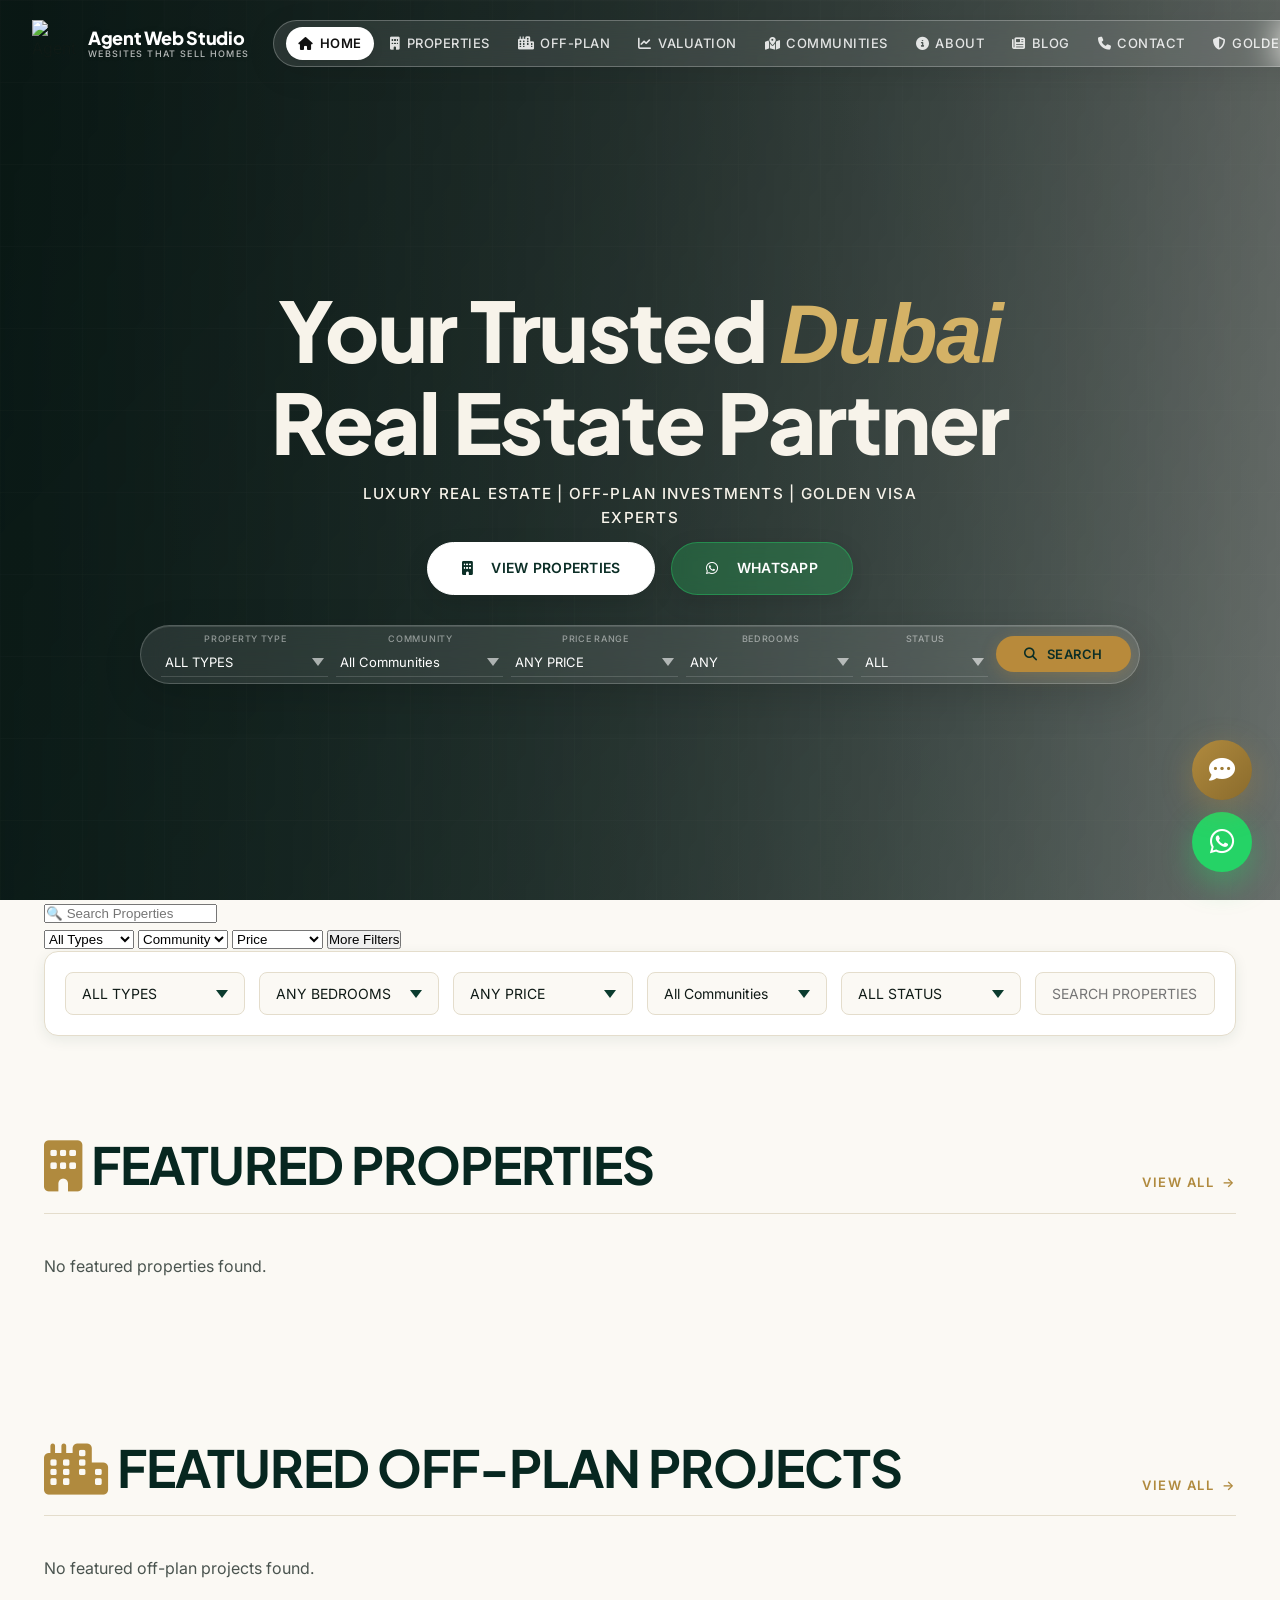
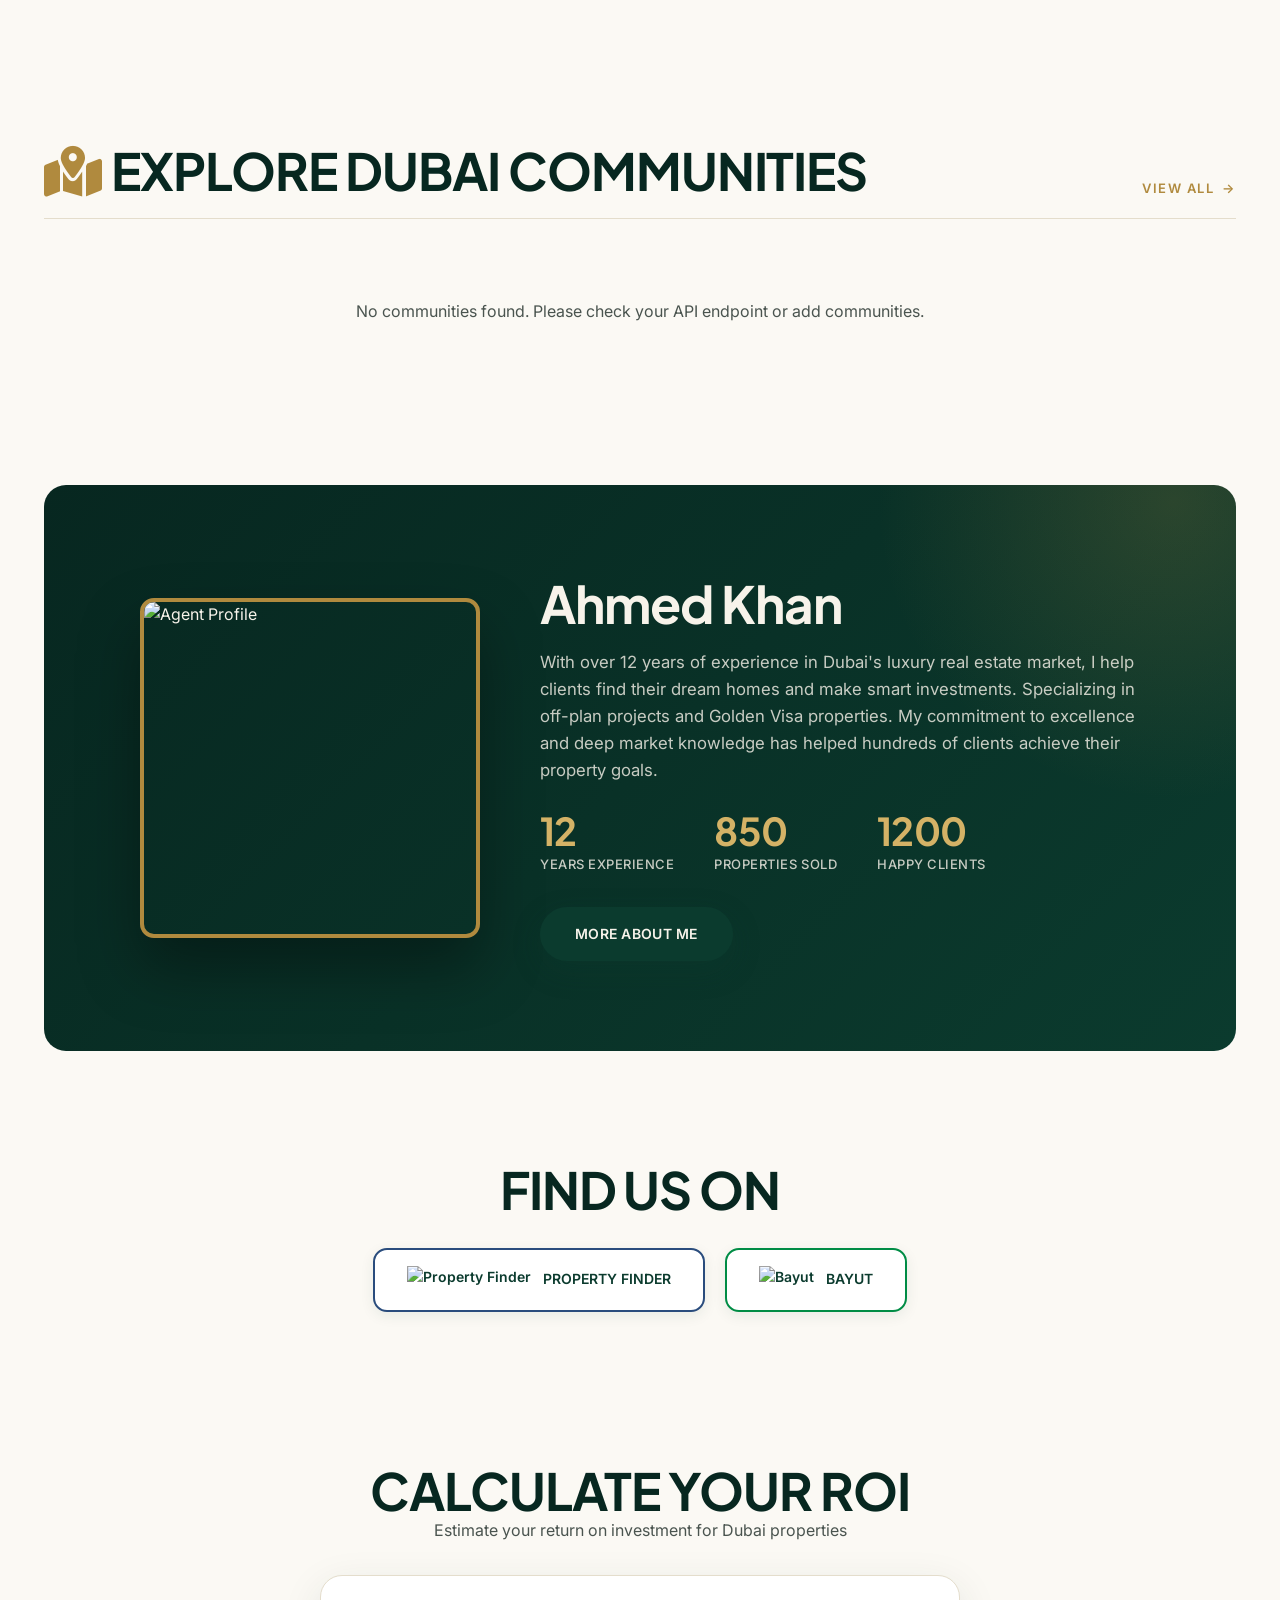
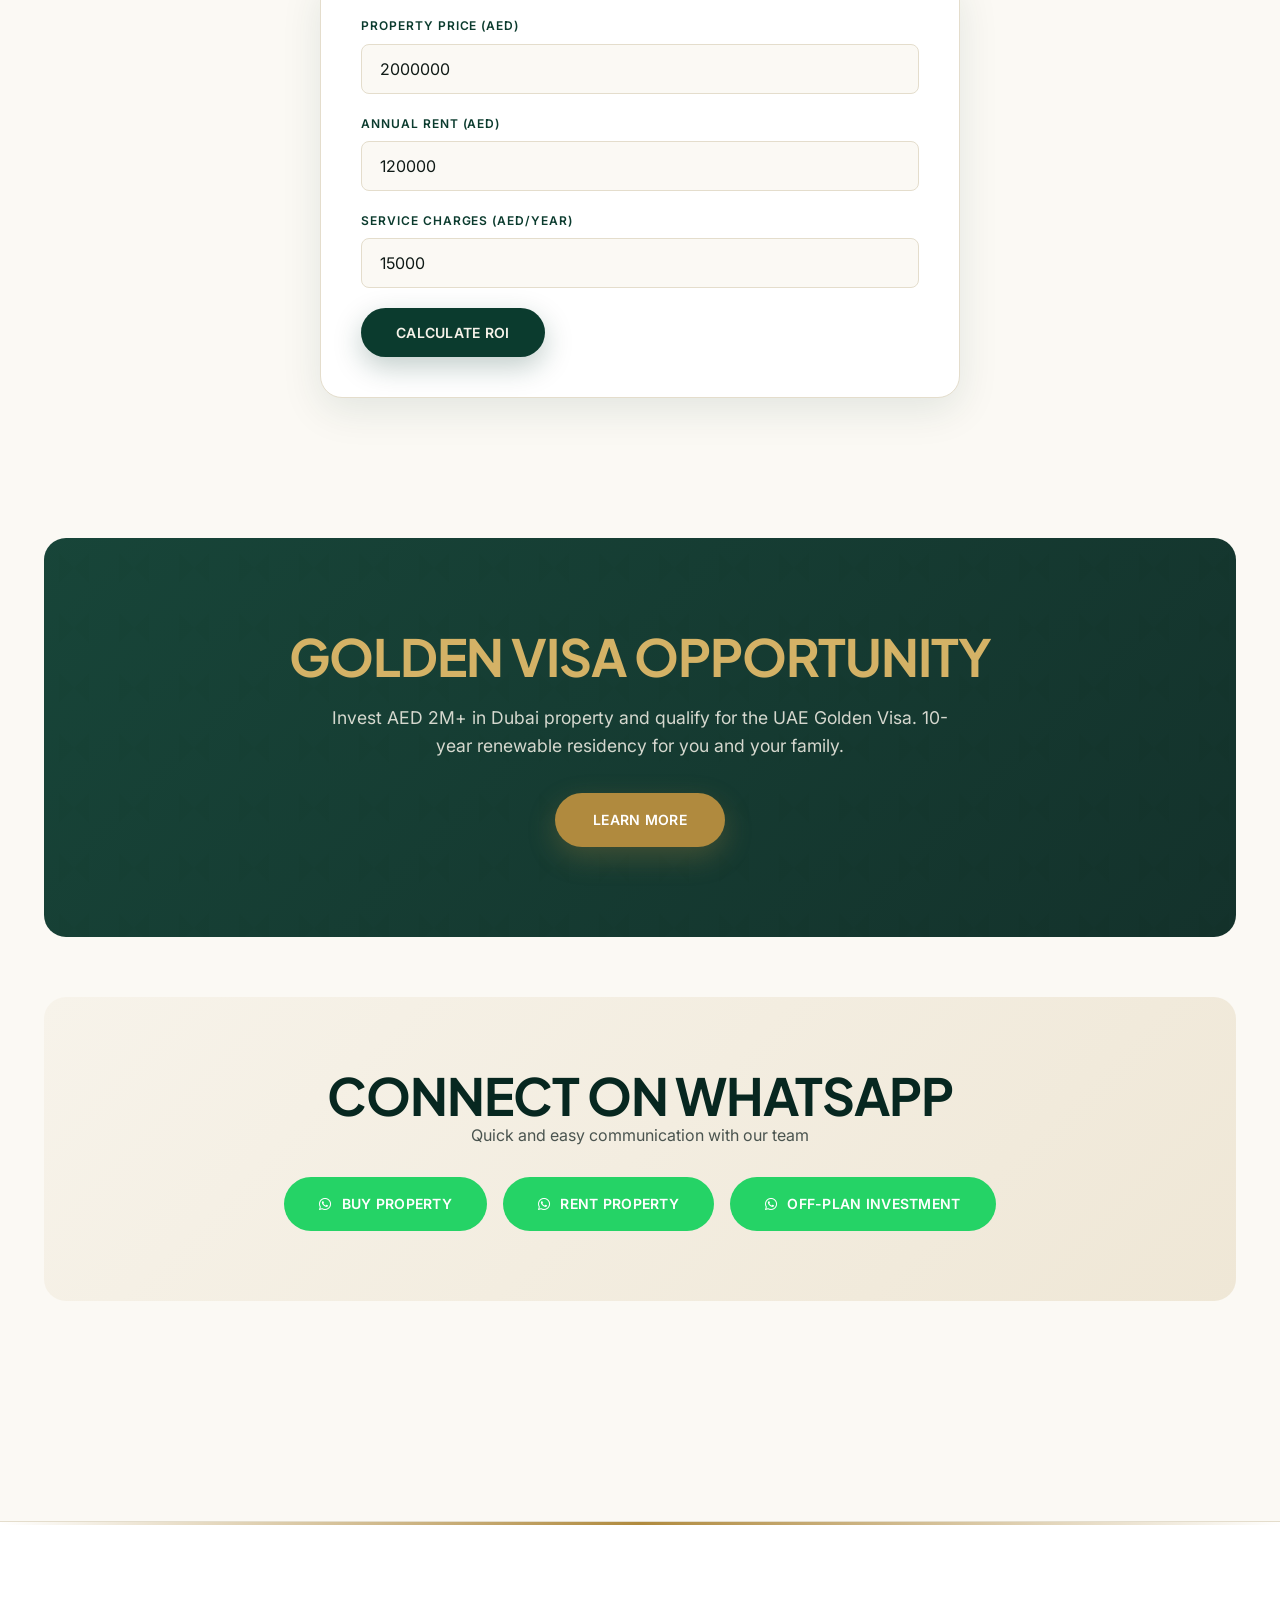
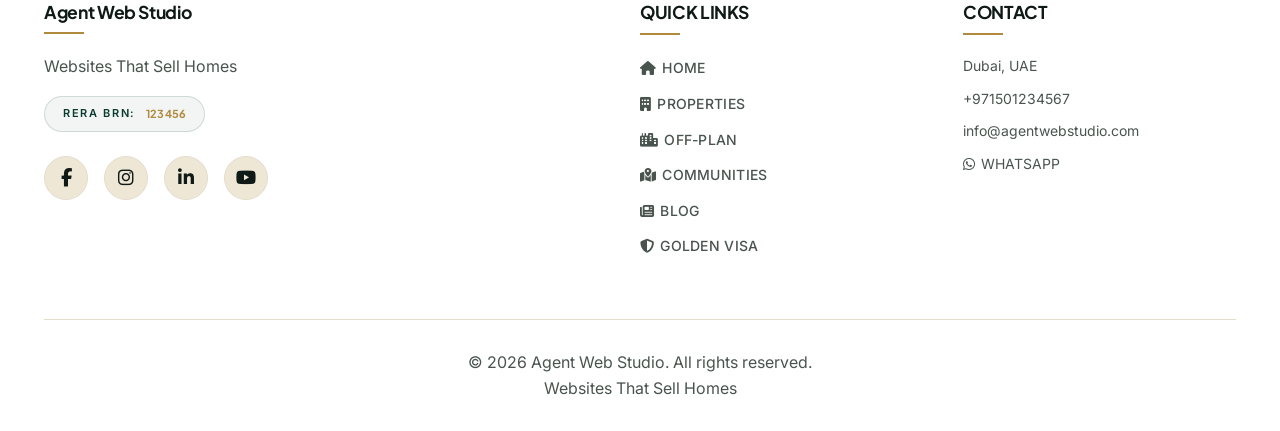
==== commit 27494b94: "Update index.html" ====
--- a/index.html
+++ b/index.html
@@ -29,6 +29,9 @@
     <meta property="og:description" content="Premium Dubai real estate services. Buy, rent, and invest in luxury properties with Agent Web Studio.">
     <meta property="og:url" content="https://agentwebstudio.com/">
     <meta property="og:type" content="website">
+    
+    <!-- Preload the first hero image so it loads immediately -->
+    <link rel="preload" as="image" href="https://images.unsplash.com/photo-1600585154340-be6161a56a0c?auto=format&fit=crop&w=1920&q=80">
     
     <!-- Premium Fonts & Icons -->
     <link rel="stylesheet" href="https://cdnjs.cloudflare.com/ajax/libs/font-awesome/6.5.1/css/all.min.css">
@@ -2215,11 +2218,6 @@
     </style>
 </head>
 <body>
-    <!-- =============== PRELOADER =============== -->
-    <div id="preloader">
-        <img src="https://pub-c00e374a716c45d1a147adbb02bbd1be.r2.dev/Background%20Icon.png" alt="Agent Web Studio" id="preloader-image">
-    </div>
-
     <!-- =============== NEW DESKTOP FLOATING HEADER =============== -->
     <div class="desktop-header">
         <div class="floating-logo" id="floating-logo">
@@ -2297,7 +2295,7 @@
         <!-- ============================================================
              HOME SECTION
              ============================================================ -->
-        <section id="home" class="section">
+        <section id="home" class="section active">
             <div class="hero">
                 <div class="hero-slideshow" aria-hidden="true">
                     <div class="hero-slide" style="background-image:url('https://images.unsplash.com/photo-1600585154340-be6161a56a0c?auto=format&fit=crop&w=1920&q=80')"></div>
@@ -2376,6 +2374,75 @@
             </div>
 
             <div class="container">
+                <!-- ===== MOBILE COMPACT FILTER BAR ===== -->
+                <div id="mobile-filter-bar" class="mobile-filter-bar">
+                    <div class="mobile-search-row">
+                        <input type="text" id="mobile-search" placeholder="🔍 Search Properties" class="mobile-search-input">
+                    </div>
+                    <div class="mobile-filter-chips">
+                        <select id="mobile-type" class="mobile-filter-chip" aria-label="Property Type">
+                            <option value="all">All Types</option>
+                            <option value="Apartment">Apartment</option>
+                            <option value="Villa">Villa</option>
+                            <option value="Penthouse">Penthouse</option>
+                            <option value="Studio">Studio</option>
+                            <option value="Townhouse">Townhouse</option>
+                        </select>
+                        <select id="mobile-community" class="mobile-filter-chip" aria-label="Community">
+                            <option value="all">Community</option>
+                        </select>
+                        <select id="mobile-price" class="mobile-filter-chip" aria-label="Price Range">
+                            <option value="all">Price</option>
+                            <option value="500k">Under 500k</option>
+                            <option value="1m">500k–1M</option>
+                            <option value="2m">1M–2M</option>
+                            <option value="5m">2M–5M</option>
+                            <option value="10m">5M–10M</option>
+                            <option value="10m+">10M+</option>
+                        </select>
+                        <button id="mobile-more-filters-btn" class="mobile-more-filters-btn">More Filters</button>
+                    </div>
+                </div>
+
+                <!-- ===== DESKTOP FILTER BAR (unchanged) ===== -->
+                <div class="filter-bar" id="filter-bar" style="display:grid;">
+                    <select id="filter-type-listings">
+                        <option value="all">ALL TYPES</option>
+                        <option value="Apartment">APARTMENT</option>
+                        <option value="Villa">VILLA</option>
+                        <option value="Penthouse">PENTHOUSE</option>
+                        <option value="Studio">STUDIO</option>
+                        <option value="Townhouse">TOWNHOUSE</option>
+                    </select>
+                    <select id="filter-bedrooms-listings">
+                        <option value="all">ANY BEDROOMS</option>
+                        <option value="1">1</option>
+                        <option value="2">2</option>
+                        <option value="3">3</option>
+                        <option value="4">4</option>
+                        <option value="5">5+</option>
+                    </select>
+                    <select id="filter-price-listings">
+                        <option value="all">ANY PRICE</option>
+                        <option value="500k">UNDER AED 500K</option>
+                        <option value="1m">AED 500K - 1M</option>
+                        <option value="2m">AED 1M - 2M</option>
+                        <option value="5m">AED 2M - 5M</option>
+                        <option value="10m">AED 5M - 10M</option>
+                        <option value="10m+">AED 10M+</option>
+                    </select>
+                    <select id="filter-community-listings">
+                        <option value="all">ALL COMMUNITIES</option>
+                    </select>
+                    <select id="filter-status-listings">
+                        <option value="all">ALL STATUS</option>
+                        <option value="for-sale">FOR SALE</option>
+                        <option value="for-rent">FOR RENT</option>
+                        <option value="sold">SOLD</option>
+                    </select>
+                    <input type="text" id="filter-search" placeholder="SEARCH PROPERTIES..." style="padding:12px 16px; border:1px solid var(--line); border-radius:var(--radius-sm); background:var(--paper); font-family:'Inter', sans-serif; font-size:14px; width:100%;">
+                </div>
+
                 <section class="featured-section">
                     <div class="section-header">
                         <h2><i class="fas fa-building" style="margin-right:10px;color:var(--brass);"></i>FEATURED PROPERTIES</h2>
@@ -3137,6 +3204,69 @@
         </section>
     </main>
 
+    <!-- ========== FILTER BOTTOM SHEET (Mobile) ========== -->
+    <div id="filter-bottom-sheet" class="filter-bottom-sheet" style="display:none;">
+        <div class="filter-sheet-overlay"></div>
+        <div class="filter-sheet-content">
+            <div class="filter-sheet-header">
+                <h3>Filters</h3>
+                <button class="filter-sheet-close" id="filter-sheet-close">×</button>
+            </div>
+            <div class="filter-sheet-body">
+                <div class="form-group">
+                    <label for="sheet-type">Property Type</label>
+                    <select id="sheet-type" name="type">
+                        <option value="all">All Types</option>
+                        <option value="Apartment">Apartment</option>
+                        <option value="Villa">Villa</option>
+                        <option value="Penthouse">Penthouse</option>
+                        <option value="Studio">Studio</option>
+                        <option value="Townhouse">Townhouse</option>
+                    </select>
+                </div>
+                <div class="form-group">
+                    <label for="sheet-community">Community</label>
+                    <select id="sheet-community" name="community">
+                        <option value="all">All Communities</option>
+                    </select>
+                </div>
+                <div class="form-group">
+                    <label for="sheet-price">Price Range</label>
+                    <select id="sheet-price" name="price">
+                        <option value="all">Any Price</option>
+                        <option value="500k">Under AED 500K</option>
+                        <option value="1m">AED 500K – 1M</option>
+                        <option value="2m">AED 1M – 2M</option>
+                        <option value="5m">AED 2M – 5M</option>
+                        <option value="10m">AED 5M – 10M</option>
+                        <option value="10m+">AED 10M+</option>
+                    </select>
+                </div>
+                <div class="form-group">
+                    <label for="sheet-bedrooms">Bedrooms</label>
+                    <select id="sheet-bedrooms" name="bedrooms">
+                        <option value="all">Any</option>
+                        <option value="1">1</option>
+                        <option value="2">2</option>
+                        <option value="3">3</option>
+                        <option value="4">4</option>
+                        <option value="5">5+</option>
+                    </select>
+                </div>
+                <div class="form-group">
+                    <label for="sheet-status">Status</label>
+                    <select id="sheet-status" name="status">
+                        <option value="all">All</option>
+                        <option value="for-sale">For Sale</option>
+                        <option value="for-rent">For Rent</option>
+                        <option value="sold">Sold</option>
+                    </select>
+                </div>
+                <button id="sheet-apply-filters" class="btn btn-primary">Apply Filters</button>
+            </div>
+        </div>
+    </div>
+
     <!-- ========== FOOTER ========== -->
     <footer id="main-footer">
         <div class="container">
@@ -3186,6 +3316,28 @@
     <!-- ========== TOAST CONTAINER ========== -->
     <div id="toast-container" style="position: fixed; bottom: 20px; right: 20px; z-index: 9999; display: flex; flex-direction: column; gap: 10px;"></div>
 
+    <!-- ========== AI PROPERTY ASSISTANT ========== -->
+    <div id="ai-chat-widget">
+        <button id="ai-chat-toggle" class="ai-chat-button" aria-label="Open AI Property Assistant">
+            <i class="fas fa-comment-dots"></i>
+        </button>
+        <div id="ai-chat-panel" class="ai-chat-panel" style="display: none;">
+            <div class="ai-chat-header">
+                <span class="ai-chat-title">AI Property Assistant</span>
+                <button id="ai-chat-close" class="ai-chat-close">&times;</button>
+            </div>
+            <div id="ai-chat-messages" class="ai-chat-messages">
+                <div class="ai-chat-message bot">
+                    <div class="message-bubble">Hello! I'm your AI Property Assistant. How can I help you today?</div>
+                </div>
+            </div>
+            <div class="ai-chat-input-area">
+                <input type="text" id="ai-chat-input" placeholder="Ask about properties, communities, or the agent..." />
+                <button id="ai-chat-send" class="ai-chat-send-btn"><i class="fas fa-paper-plane"></i></button>
+            </div>
+        </div>
+    </div>
+
     <!-- ========== SCRIPTS ========== -->
     <script type="module" src="/config.js"></script>
     <script type="module" src="/main.js"></script>
--- a/style.css
+++ b/style.css
@@ -145,39 +145,8 @@
 }
 
 /* ============================================================
-   PRELOADER
+   PRELOADER — REMOVED (no longer used)
    ============================================================ */
-
-#preloader {
-    position: fixed;
-    inset: 0;
-    z-index: 9999;
-    background: transparent;
-    display: flex;
-    align-items: center;
-    justify-content: center;
-    overflow: hidden;
-    pointer-events: none;
-}
-
-#preloader-image {
-    width: 100vw;
-    height: 100vh;
-    object-fit: cover;
-    object-position: center;
-    transition: transform 0.8s cubic-bezier(0.22, 1, 0.36, 1), opacity 0.3s ease;
-    position: relative;
-    z-index: 9999;
-}
-
-#preloader-image.slide-up {
-    transform: translateY(-100vh);
-    opacity: 0;
-}
-
-#preloader.hide {
-    display: none;
-}
 
 /* ================ BUTTONS ================ */
 .btn {
@@ -790,17 +759,22 @@
     animation: heroFade 10s infinite ease-in-out;
     will-change: opacity, transform;
 }
-#home .hero-slide:nth-child(1) { animation-delay: 0s; }
+/* First slide starts visible */
+#home .hero-slide:nth-child(1) {
+    opacity: 1;
+    animation-delay: 0s;
+}
 #home .hero-slide:nth-child(2) { animation-delay: 2s; }
 #home .hero-slide:nth-child(3) { animation-delay: 4s; }
 #home .hero-slide:nth-child(4) { animation-delay: 6s; }
 #home .hero-slide:nth-child(5) { animation-delay: 8s; }
+
 @keyframes heroFade {
-    0%   { opacity: 0; transform: scale(1.05); }
-    6%   { opacity: 1; }
-    22%  { opacity: 1; transform: scale(1.10); }
-    30%  { opacity: 0; }
-    100% { opacity: 0; transform: scale(1.05); }
+    0%   { opacity: 1; transform: scale(1); }
+    6%   { opacity: 1; transform: scale(1.02); }
+    22%  { opacity: 1; transform: scale(1.05); }
+    30%  { opacity: 0; transform: scale(1.05); }
+    100% { opacity: 0; transform: scale(1.02); }
 }
 
 #home .hero-title,
@@ -2155,29 +2129,100 @@
     color: var(--ink-soft);
 }
 
-/* Blog Detail */
+/* ============================================================
+   BLOG DETAIL - WIDER LAYOUT (centered)
+   ============================================================ */
+
+/* Overall container – wider and centered */
+#blog-detail {
+    max-width: 1100px;
+    margin: 0 auto;
+    padding: 0 20px;
+}
+
+/* Back button – align with left edge of the container */
+#blog-detail .btn-secondary {
+    margin-bottom: 24px;
+    display: inline-block;
+}
+
+/* Reset .blog-detail – no width constraint, let children control width */
 .blog-detail {
-    padding: 40px 0;
-    max-width: 820px;
-    margin: 0 auto;
-}
-
+    padding: 0;
+    max-width: none;
+    margin: 0;
+}
+
+/* Article text – comfortable reading width (now 1000px) and centered within the wider container */
+.blog-detail .blog-detail-header,
+.blog-detail .blog-detail-body,
+.blog-detail .blog-detail-tags,
+.blog-detail .blog-detail-share {
+    max-width: 1000px;
+    margin-left: auto;
+    margin-right: auto;
+}
+
+/* Hero image – spans the full container width (1100px) */
+.blog-detail-image {
+    margin: 0 -20px;
+    border-radius: 0;
+}
+
+.blog-detail-image img {
+    width: 100%;
+    height: auto;
+    display: block;
+}
+
+/* ============================================================
+   BLOG DETAIL - RESPONSIVE
+   ============================================================ */
+
+@media (max-width: 768px) {
+    #blog-detail {
+        padding: 0 16px;
+    }
+    .blog-detail-image {
+        margin: 0 -16px;
+    }
+    .blog-detail .blog-detail-header,
+    .blog-detail .blog-detail-body,
+    .blog-detail .blog-detail-tags,
+    .blog-detail .blog-detail-share {
+        max-width: 100%;
+    }
+}
+
+@media (max-width: 480px) {
+    #blog-detail {
+        padding: 0 12px;
+    }
+    .blog-detail-image {
+        margin: 0 -12px;
+    }
+}
+
+/* ============================================================
+   BLOG DETAIL LEGACY STYLES (Preserved for compatibility)
+   ============================================================ */
+
+.blog-detail {
+    padding: 0;
+}
 .blog-detail-image {
     border-radius: var(--radius);
     overflow: hidden;
     margin-bottom: 32px;
 }
-
 .blog-detail-image img {
     width: 100%;
     max-height: 500px;
     object-fit: cover;
 }
-
 .blog-detail-header {
     margin-bottom: 30px;
 }
-
 .blog-detail-meta {
     display: flex;
     flex-wrap: wrap;
@@ -2189,16 +2234,13 @@
     font-size: 13px;
     color: var(--ink-soft);
 }
-
 .blog-detail-meta .blog-author {
     font-weight: 600;
     color: var(--emerald);
 }
-
 .blog-detail-meta .blog-views {
     color: var(--ink-soft);
 }
-
 .blog-detail-title {
     font-family: 'Plus Jakarta Sans', -apple-system, BlinkMacSystemFont, 'Segoe UI', Roboto, sans-serif;
     font-weight: 700;
@@ -2208,7 +2250,6 @@
     letter-spacing: -0.02em;
     margin: 0 0 12px 0;
 }
-
 .blog-detail-excerpt {
     font-family: 'Inter', -apple-system, BlinkMacSystemFont, 'Segoe UI', Roboto, sans-serif;
     font-weight: 400;
@@ -2218,7 +2259,6 @@
     border-left: 3px solid var(--brass);
     padding-left: 20px;
 }
-
 .blog-detail-body {
     font-family: 'Inter', -apple-system, BlinkMacSystemFont, 'Segoe UI', Roboto, sans-serif;
     font-weight: 400;
@@ -2226,11 +2266,9 @@
     line-height: 1.8;
     color: var(--ink);
 }
-
 .blog-detail-body p {
     margin-bottom: 20px;
 }
-
 .blog-detail-body h2,
 .blog-detail-body h3,
 .blog-detail-body h4 {
@@ -2240,17 +2278,14 @@
     margin-bottom: 16px;
     letter-spacing: -0.02em;
 }
-
 .blog-detail-body ul,
 .blog-detail-body ol {
     margin-bottom: 20px;
     padding-left: 24px;
 }
-
 .blog-detail-body li {
     margin-bottom: 8px;
 }
-
 .blog-detail-body blockquote {
     border-left: 4px solid var(--brass);
     padding: 16px 24px;
@@ -2259,13 +2294,11 @@
     border-radius: var(--radius-sm);
     font-style: italic;
 }
-
 .blog-detail-tags {
     margin-top: 32px;
     padding-top: 24px;
     border-top: 1px solid var(--line);
 }
-
 .blog-detail-tags h4 {
     font-family: 'Inter', -apple-system, BlinkMacSystemFont, 'Segoe UI', Roboto, sans-serif;
     font-weight: 600;
@@ -2273,14 +2306,11 @@
     margin-bottom: 12px;
     color: var(--emerald-deep);
 }
-
-/* Share Buttons */
 .blog-detail-share {
     margin-top: 32px;
     padding-top: 24px;
     border-top: 1px solid var(--line);
 }
-
 .blog-detail-share h4 {
     font-family: 'Inter', -apple-system, BlinkMacSystemFont, 'Segoe UI', Roboto, sans-serif;
     font-weight: 600;
@@ -2288,13 +2318,11 @@
     margin-bottom: 12px;
     color: var(--emerald-deep);
 }
-
 .share-buttons {
     display: flex;
     gap: 12px;
     flex-wrap: wrap;
 }
-
 .share-btn {
     width: 44px;
     height: 44px;
@@ -2306,12 +2334,10 @@
     transition: var(--transition);
     text-decoration: none;
 }
-
 .share-btn:hover {
     transform: translateY(-3px);
     box-shadow: var(--shadow);
 }
-
 .share-btn.twitter { background: #1DA1F2; }
 .share-btn.facebook { background: #1877F2; }
 .share-btn.linkedin { background: #0A66C2; }
@@ -2458,8 +2484,15 @@
    LISTING DETAIL PAGE - REFINED 2-COLUMN LAYOUT
    ============================================================ */
 
+/* Both detail containers now have NO top padding,
+   so the distance from hero to button is 70px (hero 40px + container 30px) */
 #listing-detail {
-    padding: 20px 0 40px;
+    padding: 0 0 40px;
+    background: var(--paper);
+}
+
+#offplan-detail {
+    padding: 0 0 40px;
     background: var(--paper);
 }
 
@@ -2520,8 +2553,10 @@
     box-shadow: 0 8px 32px rgba(11, 59, 46, 0.08);
 }
 
+/* ===== STICKY GALLERY FOR BOTH OFF-PLAN AND LISTINGS ===== */
 @media (min-width: 1024px) {
-    #offplan-detail .listing-detail-left-col {
+    #offplan-detail .listing-detail-left-col,
+    #listing-detail .listing-detail-left-col {
         position: sticky;
         top: 30px;
         align-self: flex-start;
@@ -3456,7 +3491,7 @@
 
 @media (max-width: 767px) {
     #listing-detail {
-        padding: 16px 0 30px;
+        padding: 0 0 30px;
     }
     #listing-detail .container {
         padding: 0 16px;
@@ -3970,17 +4005,22 @@
     animation: heroFade 10s infinite ease-in-out;
     will-change: opacity, transform;
 }
-#home .hero-slide:nth-child(1) { animation-delay: 0s; }
+/* First slide starts visible */
+#home .hero-slide:nth-child(1) {
+    opacity: 1;
+    animation-delay: 0s;
+}
 #home .hero-slide:nth-child(2) { animation-delay: 2s; }
 #home .hero-slide:nth-child(3) { animation-delay: 4s; }
 #home .hero-slide:nth-child(4) { animation-delay: 6s; }
 #home .hero-slide:nth-child(5) { animation-delay: 8s; }
+
 @keyframes heroFade {
-    0%   { opacity: 0; transform: scale(1.05); }
-    6%   { opacity: 1; }
-    22%  { opacity: 1; transform: scale(1.10); }
-    30%  { opacity: 0; }
-    100% { opacity: 0; transform: scale(1.05); }
+    0%   { opacity: 1; transform: scale(1); }
+    6%   { opacity: 1; transform: scale(1.02); }
+    22%  { opacity: 1; transform: scale(1.05); }
+    30%  { opacity: 0; transform: scale(1.05); }
+    100% { opacity: 0; transform: scale(1.02); }
 }
 
 #home .hero-content {
@@ -4041,194 +4081,507 @@
 }
 
 /* ============================================================
-   DEEP GALLERY MODAL
+   DEEP GALLERY MODAL — DESKTOP 2‑COLUMN GRID
    ============================================================ */
-#gallery-modal-overlay {
+
+/* The overlay and modal are already styled by the inline JS,
+   but we need to ensure the grid fits and scrolls correctly. */
+
+#gallery-modal-overlay .gallery-content {
+    flex-direction: column;
+    padding: 16px 24px;
+    gap: 16px;
+    max-height: calc(90vh - 70px);
+    overflow: hidden;
+    background: #ffffff;
+}
+
+/* On mobile we keep the old behavior, so we only target desktop via the class added by JS */
+#gallery-modal-overlay .deep-gallery-desktop-grid {
+    width: 100%;
+    padding: 4px 0;
+}
+
+#gallery-modal-overlay .deep-gallery-grid-container {
+    display: grid;
+    grid-template-columns: 1fr 1fr;
+    gap: 16px;
+}
+
+#gallery-modal-overlay .deep-gallery-grid-item {
+    position: relative;
+    overflow: hidden;
+    border-radius: 10px;
+    background: #f8f6f2;
+    aspect-ratio: 4 / 3;
+}
+
+#gallery-modal-overlay .deep-gallery-grid-item img {
+    display: block;
+    width: 100%;
+    height: 100%;
+    object-fit: cover;
+    transition: transform 0.25s ease;
+}
+
+#gallery-modal-overlay .deep-gallery-grid-item:hover img {
+    transform: scale(1.03);
+}
+
+/* Hide old desktop left/right columns (legacy from previous implementation) */
+#gallery-modal-overlay .gallery-left,
+#gallery-modal-overlay .gallery-right {
+    display: none !important;
+}
+
+/* Ensure modal body handles scrolling and header stays fixed */
+#gallery-modal-overlay .gallery-content .deep-gallery-desktop-grid {
+    flex: 1;
+    overflow-y: auto;
+    padding-right: 4px;
+}
+
+/* Keep mobile layout intact */
+@media (max-width: 767px) {
+    #gallery-modal-overlay .gallery-content {
+        flex-direction: column;
+        padding: 12px 16px 20px;
+        gap: 12px;
+        max-height: calc(90vh - 60px);
+        overflow-y: auto;
+    }
+
+    #gallery-modal-overlay .gallery-left,
+    #gallery-modal-overlay .gallery-right {
+        display: none !important;
+    }
+
+    /* The mobile code in openGalleryModal creates .gallery-mobile-image elements,
+       so we do not interfere with those. */
+    #gallery-modal-overlay .gallery-mobile-image {
+        margin-bottom: 12px;
+        border-radius: 12px;
+        overflow: hidden;
+        background: #f8f6f2;
+    }
+
+    #gallery-modal-overlay .gallery-mobile-image img {
+        display: block;
+        width: 100%;
+        height: auto;
+        border-radius: 12px;
+    }
+
+    /* Hide desktop grid on mobile */
+    #gallery-modal-overlay .deep-gallery-desktop-grid {
+        display: none !important;
+    }
+}
+
+/* ============================================================
+   AI PROPERTY ASSISTANT - CHAT WIDGET STYLES
+   ============================================================ */
+
+/* Floating Chat Button */
+#ai-chat-widget {
     position: fixed;
-    inset: 0;
-    z-index: 9999;
-    background: rgba(0, 0, 0, 0.50);
-    backdrop-filter: blur(8px);
-    -webkit-backdrop-filter: blur(8px);
+    bottom: 100px;
+    right: 28px;
+    z-index: 9998;
+    display: flex;
+    flex-direction: column;
+    align-items: flex-end;
+    font-family: 'Inter', -apple-system, BlinkMacSystemFont, 'Segoe UI', Roboto, sans-serif;
+}
+
+.ai-chat-button {
+    width: 60px;
+    height: 60px;
+    border-radius: 50%;
+    background: linear-gradient(135deg, var(--brass), var(--brass-dark));
+    color: var(--white);
+    border: none;
+    box-shadow: 0 8px 30px rgba(176, 138, 62, 0.4);
+    font-size: 26px;
+    cursor: pointer;
+    transition: var(--transition);
     display: flex;
     align-items: center;
     justify-content: center;
-    padding: 20px;
-    opacity: 0;
-    transition: opacity 0.3s ease;
-    font-family: 'Inter', sans-serif;
-}
-
-#gallery-modal-overlay .gallery-modal {
-    background: #ffffff;
-    border-radius: 20px;
-    max-width: 1200px;
-    width: 100%;
-    max-height: 90vh;
-    display: flex;
+    animation: aiPulse 2.5s infinite;
+}
+.ai-chat-button:hover {
+    transform: scale(1.08);
+    box-shadow: 0 12px 40px rgba(176, 138, 62, 0.5);
+}
+@keyframes aiPulse {
+    0%, 100% { box-shadow: 0 8px 30px rgba(176, 138, 62, 0.4), 0 0 0 0 rgba(176, 138, 62, 0.3); }
+    50% { box-shadow: 0 8px 30px rgba(176, 138, 62, 0.4), 0 0 0 12px rgba(176, 138, 62, 0); }
+}
+
+/* Chat Panel */
+.ai-chat-panel {
+    position: fixed;
+    bottom: 100px;
+    right: 28px;
+    width: 380px;
+    max-width: 92vw;
+    height: 520px;
+    max-height: 70vh;
+    background: var(--white);
+    border-radius: var(--radius-lg);
+    border: 1px solid var(--line);
+    box-shadow: var(--shadow-lg);
+    display: none;
     flex-direction: column;
-    box-shadow: 0 24px 80px rgba(0,0,0,0.3);
     overflow: hidden;
-    position: relative;
-}
-
-#gallery-modal-overlay .gallery-close {
-    position: absolute;
-    top: 16px;
-    right: 20px;
-    z-index: 10;
+    z-index: 9999;
+    font-family: 'Inter', -apple-system, BlinkMacSystemFont, 'Segoe UI', Roboto, sans-serif;
+}
+
+.ai-chat-header {
+    display: flex;
+    align-items: center;
+    justify-content: space-between;
+    padding: 16px 20px;
+    background: var(--emerald);
+    color: var(--cream);
+    border-bottom: 1px solid var(--line);
+    flex-shrink: 0;
+}
+
+.ai-chat-title {
+    font-family: 'Plus Jakarta Sans', sans-serif;
+    font-weight: 700;
+    font-size: 1rem;
+    letter-spacing: -0.02em;
+    display: flex;
+    align-items: center;
+    gap: 10px;
+}
+.ai-chat-title::before {
+    content: '🤖';
+    font-size: 1.2rem;
+}
+
+.ai-chat-close {
     background: none;
     border: none;
-    font-size: 28px;
+    color: var(--cream);
+    font-size: 24px;
     line-height: 1;
-    color: var(--emerald-deep, #072720);
     cursor: pointer;
-    transition: transform 0.2s, color 0.2s;
-    padding: 8px 12px;
-    border-radius: 8px;
-    font-weight: 300;
-}
-#gallery-modal-overlay .gallery-close:hover {
-    transform: scale(1.2);
-}
-
-#gallery-modal-overlay .gallery-content {
-    display: flex;
-    flex-direction: row;
-    gap: 24px;
-    padding: 24px;
+    padding: 0 4px;
+    transition: var(--transition);
+}
+.ai-chat-close:hover {
+    transform: rotate(90deg);
+    opacity: 0.7;
+}
+
+.ai-chat-messages {
     flex: 1;
-    min-height: 0;
-    overflow: hidden;
-    background: #ffffff;
-}
-
-#gallery-modal-overlay .gallery-left {
-    flex: 2;
-    position: relative;
-    background: #f8f6f2;
-    border-radius: 12px;
-    overflow: hidden;
-    display: flex;
+    overflow-y: auto;
+    padding: 16px 16px 8px;
+    background: var(--paper);
+    display: flex;
+    flex-direction: column;
+    gap: 12px;
+}
+
+.ai-chat-message {
+    display: flex;
+    flex-direction: column;
+    max-width: 90%;
+}
+.ai-chat-message.user {
+    align-self: flex-end;
+}
+.ai-chat-message.bot {
+    align-self: flex-start;
+}
+
+.message-bubble {
+    padding: 12px 16px;
+    border-radius: var(--radius);
+    font-size: 0.9rem;
+    line-height: 1.6;
+    word-wrap: break-word;
+    box-shadow: var(--shadow-xs);
+}
+.ai-chat-message.user .message-bubble {
+    background: var(--emerald);
+    color: var(--cream);
+    border-bottom-right-radius: 4px;
+}
+.ai-chat-message.bot .message-bubble {
+    background: var(--white);
+    color: var(--ink);
+    border: 1px solid var(--line);
+    border-bottom-left-radius: 4px;
+}
+
+/* Typing indicator */
+.ai-chat-message.typing .message-bubble {
+    background: var(--white);
+    border: 1px solid var(--line);
+    padding: 12px 18px;
+}
+.typing-dots {
+    display: flex;
+    gap: 4px;
     align-items: center;
     justify-content: center;
-    min-height: 300px;
-    aspect-ratio: 4/3;
-}
-
-#gallery-modal-overlay .gallery-left img {
-    width: 100%;
-    height: 100%;
-    object-fit: contain;
-    transition: opacity 0.3s ease;
-    background: #f8f6f2;
-}
-
-#gallery-modal-overlay .gallery-counter {
-    position: absolute;
-    bottom: 16px;
-    right: 20px;
-    background: rgba(0, 0, 0, 0.55);
-    backdrop-filter: blur(4px);
-    color: var(--cream, #F7F3EA);
-    padding: 4px 14px;
-    border-radius: 100px;
-    font-size: 13px;
-    font-weight: 500;
-    letter-spacing: 0.04em;
-    pointer-events: none;
-}
-
-#gallery-modal-overlay .gallery-right {
-    flex: 1.2;
+    min-width: 40px;
+}
+.typing-dots span {
+    display: inline-block;
+    width: 8px;
+    height: 8px;
+    border-radius: 50%;
+    background: var(--ink-soft);
+    animation: typingBounce 1.4s infinite ease-in-out;
+}
+.typing-dots span:nth-child(1) { animation-delay: 0s; }
+.typing-dots span:nth-child(2) { animation-delay: 0.2s; }
+.typing-dots span:nth-child(3) { animation-delay: 0.4s; }
+@keyframes typingBounce {
+    0%, 60%, 100% { transform: translateY(0); opacity: 0.4; }
+    30% { transform: translateY(-8px); opacity: 1; }
+}
+
+/* Cards inside chat */
+.ai-chat-cards {
     display: flex;
     flex-direction: column;
-    min-width: 0;
-    max-height: 100%;
-    overflow-y: auto;
-    background: #ffffff;
-}
-
-#gallery-modal-overlay .gallery-heading {
+    gap: 10px;
+    margin-top: 10px;
+}
+
+.ai-chat-property-card,
+.ai-chat-community-card {
+    display: flex;
+    gap: 12px;
+    background: var(--white);
+    border: 1px solid var(--line);
+    border-radius: var(--radius-sm);
+    padding: 10px;
+    align-items: center;
+    transition: var(--transition);
+}
+.ai-chat-property-card:hover,
+.ai-chat-community-card:hover {
+    border-color: var(--brass);
+    box-shadow: var(--shadow-sm);
+}
+
+.ai-card-image {
+    width: 80px;
+    height: 60px;
+    object-fit: cover;
+    border-radius: var(--radius-sm);
+    flex-shrink: 0;
+}
+
+.ai-card-info {
+    flex: 1;
+    display: flex;
+    flex-direction: column;
+    gap: 2px;
+}
+.ai-card-title {
     font-family: 'Plus Jakarta Sans', sans-serif;
     font-weight: 600;
-    font-size: 16px;
-    color: var(--emerald-deep, #072720);
-    margin-bottom: 14px;
-    letter-spacing: -0.02em;
-}
-
-#gallery-modal-overlay .gallery-thumb-grid {
-    display: grid;
-    grid-template-columns: repeat(2, 1fr);
-    gap: 10px;
-    flex: 1;
-    align-content: start;
-}
-
-#gallery-modal-overlay .gallery-thumb-grid img {
-    width: 100%;
-    aspect-ratio: 1/1;
-    object-fit: cover;
-    border-radius: 8px;
-    border: 3px solid transparent;
-    cursor: pointer;
-    transition: border 0.2s, transform 0.2s;
-    background: #f8f6f2;
-}
-
-#gallery-modal-overlay .gallery-thumb-grid img.active {
-    border-color: var(--brass, #B08A3E);
-    transform: scale(1.02);
-}
-
-#gallery-modal-overlay .gallery-mobile-image {
-    margin-bottom: 12px;
-    border-radius: 12px;
-    overflow: hidden;
-    background: #f8f6f2;
-}
-
-#gallery-modal-overlay .gallery-mobile-image img {
+    font-size: 0.85rem;
+    color: var(--emerald-deep);
+    line-height: 1.2;
+}
+.ai-card-price {
+    font-family: 'Plus Jakarta Sans', sans-serif;
+    font-weight: 700;
+    font-size: 0.95rem;
+    color: var(--brass-dark);
+}
+.ai-card-details {
+    display: flex;
+    gap: 8px;
+    font-size: 0.7rem;
+    color: var(--ink-soft);
+    flex-wrap: wrap;
+}
+.ai-card-btn {
+    margin-top: 4px;
+    padding: 4px 12px;
+    font-size: 0.7rem;
+    min-width: 0;
+    width: fit-content;
+    border-radius: var(--radius-sm);
+}
+
+/* Lead form inline */
+.ai-chat-lead-form {
+    background: var(--cream-warm);
+    border-radius: var(--radius-sm);
+    padding: 12px 14px;
+    margin-top: 8px;
+    border-left: 3px solid var(--brass);
+}
+.ai-lead-input {
     display: block;
     width: 100%;
-    height: auto;
-    border-radius: 12px;
-}
-
-@media (max-width: 768px) {
-    #gallery-modal-overlay .gallery-content {
-        flex-direction: column;
-        padding: 16px;
-        gap: 16px;
-    }
-    #gallery-modal-overlay .gallery-left {
-        min-height: 200px;
-    }
-    #gallery-modal-overlay .gallery-right {
-        max-height: 50vh;
-        overflow-y: auto;
-    }
-    #gallery-modal-overlay .gallery-thumb-grid {
-        grid-template-columns: repeat(3, 1fr);
-        gap: 8px;
-    }
-    #gallery-modal-overlay .gallery-close {
-        top: 12px;
+    margin-bottom: 6px;
+    padding: 8px 12px;
+    border: 1px solid var(--line);
+    border-radius: var(--radius-sm);
+    font-family: 'Inter', sans-serif;
+    font-size: 0.85rem;
+    background: var(--white);
+}
+.ai-lead-input:focus {
+    outline: none;
+    border-color: var(--brass);
+    box-shadow: 0 0 0 3px rgba(176, 138, 62, 0.12);
+}
+.ai-lead-submit {
+    width: 100%;
+    margin-top: 4px;
+    font-size: 0.85rem;
+    padding: 8px;
+}
+
+/* Chat Input Area */
+.ai-chat-input-area {
+    display: flex;
+    gap: 10px;
+    padding: 12px 16px 14px;
+    border-top: 1px solid var(--line);
+    background: var(--white);
+    flex-shrink: 0;
+}
+.ai-chat-input-area input {
+    flex: 1;
+    padding: 10px 14px;
+    border: 1px solid var(--line);
+    border-radius: 100px;
+    font-family: 'Inter', sans-serif;
+    font-size: 0.9rem;
+    background: var(--paper);
+    transition: var(--transition);
+}
+.ai-chat-input-area input:focus {
+    outline: none;
+    border-color: var(--brass);
+    box-shadow: 0 0 0 3px rgba(176, 138, 62, 0.12);
+}
+.ai-chat-send-btn {
+    width: 44px;
+    height: 44px;
+    border-radius: 50%;
+    background: var(--emerald);
+    color: var(--cream);
+    border: none;
+    font-size: 18px;
+    cursor: pointer;
+    transition: var(--transition);
+    display: flex;
+    align-items: center;
+    justify-content: center;
+}
+.ai-chat-send-btn:hover:not(:disabled) {
+    background: var(--emerald-deep);
+    transform: scale(1.05);
+}
+.ai-chat-send-btn:disabled {
+    opacity: 0.5;
+    cursor: not-allowed;
+}
+
+/* ============================================================
+   MOBILE FIX: AI & WhatsApp floating buttons alignment
+   ============================================================ */
+
+@media (max-width: 640px) {
+    /* AI container – ensure same right as WhatsApp, no extra padding */
+    #ai-chat-widget {
+        bottom: 80px;
         right: 16px;
+        width: auto;              /* only as wide as the button */
+        padding: 0;
+        margin: 0;
+    }
+
+    /* AI button – remove redundant positioning, keep size */
+    .ai-chat-button {
+        width: 52px;
+        height: 52px;
+        font-size: 22px;
+        /* bottom and right removed – they had no effect */
+    }
+
+    /* Chat panel – keep existing positioning */
+    .ai-chat-panel {
+        right: 10px;
+        bottom: 80px;
+        width: calc(100% - 20px);
+        max-width: 100%;
+        height: 60vh;
+        max-height: 80vh;
+        border-radius: var(--radius);
+    }
+
+    /* WhatsApp – now matches AI size (52px) and same right alignment */
+    .float-whatsapp {
+        bottom: 16px;
+        right: 16px;
+        width: 52px;
+        height: 52px;
         font-size: 24px;
     }
+
+    /* Optional: adjust card sizes if needed, but left as before */
+    .ai-card-image {
+        width: 60px;
+        height: 50px;
+    }
+    .ai-chat-message {
+        max-width: 95%;
+    }
 }
 
 @media (max-width: 480px) {
-    #gallery-modal-overlay .gallery-thumb-grid {
-        grid-template-columns: repeat(2, 1fr);
-    }
-}
-
-@media (min-width: 1024px) {
-    #gallery-main,
-    #offplan-gallery-main {
-        cursor: zoom-in;
-    }
-}
+    .ai-chat-panel {
+        bottom: 70px;
+        right: 8px;
+        width: calc(100% - 16px);
+        height: 65vh;
+        max-height: 75vh;
+    }
+    .ai-chat-title {
+        font-size: 0.9rem;
+    }
+    .message-bubble {
+        font-size: 0.85rem;
+        padding: 10px 12px;
+    }
+    .ai-card-title {
+        font-size: 0.8rem;
+    }
+    .ai-card-price {
+        font-size: 0.85rem;
+    }
+}
+
+/* Override for float-whatsapp to avoid overlap */
+.float-whatsapp {
+    bottom: 28px;
+    right: 28px;
+}
+@media (max-width: 640px) {
+    .float-whatsapp {
+        bottom: 16px;
+        right: 16px;
+        width: 52px;
+        height: 52px;
+        font-size: 24px;
+    }
+}
--- a/mobile.css
+++ b/mobile.css
@@ -943,3 +943,92 @@
         margin-bottom: 10px !important;
     }
 }
+
+/* ============================================================
+   MOBILE FIX: AI & WhatsApp floating buttons alignment
+   ============================================================ */
+
+@media (max-width: 640px) {
+    /* AI container – same right as WhatsApp, no extra padding */
+    #ai-chat-widget {
+        bottom: 80px !important;
+        right: 16px !important;
+        width: auto !important;
+        padding: 0 !important;
+        margin: 0 !important;
+    }
+
+    /* AI button – size and base styles */
+    .ai-chat-button {
+        width: 52px !important;
+        height: 52px !important;
+        font-size: 22px !important;
+        /* position is handled by container */
+    }
+
+    /* Chat panel – keep existing positioning */
+    .ai-chat-panel {
+        right: 10px !important;
+        bottom: 80px !important;
+        width: calc(100% - 20px) !important;
+        max-width: 100% !important;
+        height: 60vh !important;
+        max-height: 80vh !important;
+        border-radius: var(--radius) !important;
+    }
+
+    /* WhatsApp – now matches AI size (52px) and same right alignment */
+    .float-whatsapp {
+        bottom: 16px !important;
+        right: 16px !important;
+        width: 52px !important;
+        height: 52px !important;
+        font-size: 24px !important;
+    }
+
+    .ai-card-image {
+        width: 60px;
+        height: 50px;
+    }
+    .ai-chat-message {
+        max-width: 95%;
+    }
+}
+
+@media (max-width: 480px) {
+    .ai-chat-panel {
+        bottom: 70px !important;
+        right: 8px !important;
+        width: calc(100% - 16px) !important;
+        height: 65vh !important;
+        max-height: 75vh !important;
+    }
+    .ai-chat-title {
+        font-size: 0.9rem !important;
+    }
+    .message-bubble {
+        font-size: 0.85rem !important;
+        padding: 10px 12px !important;
+    }
+    .ai-card-title {
+        font-size: 0.8rem !important;
+    }
+    .ai-card-price {
+        font-size: 0.85rem !important;
+    }
+}
+
+/* Override for float-whatsapp to avoid overlap */
+.float-whatsapp {
+    bottom: 28px;
+    right: 28px;
+}
+@media (max-width: 640px) {
+    .float-whatsapp {
+        bottom: 16px !important;
+        right: 16px !important;
+        width: 52px !important;
+        height: 52px !important;
+        font-size: 24px !important;
+    }
+}
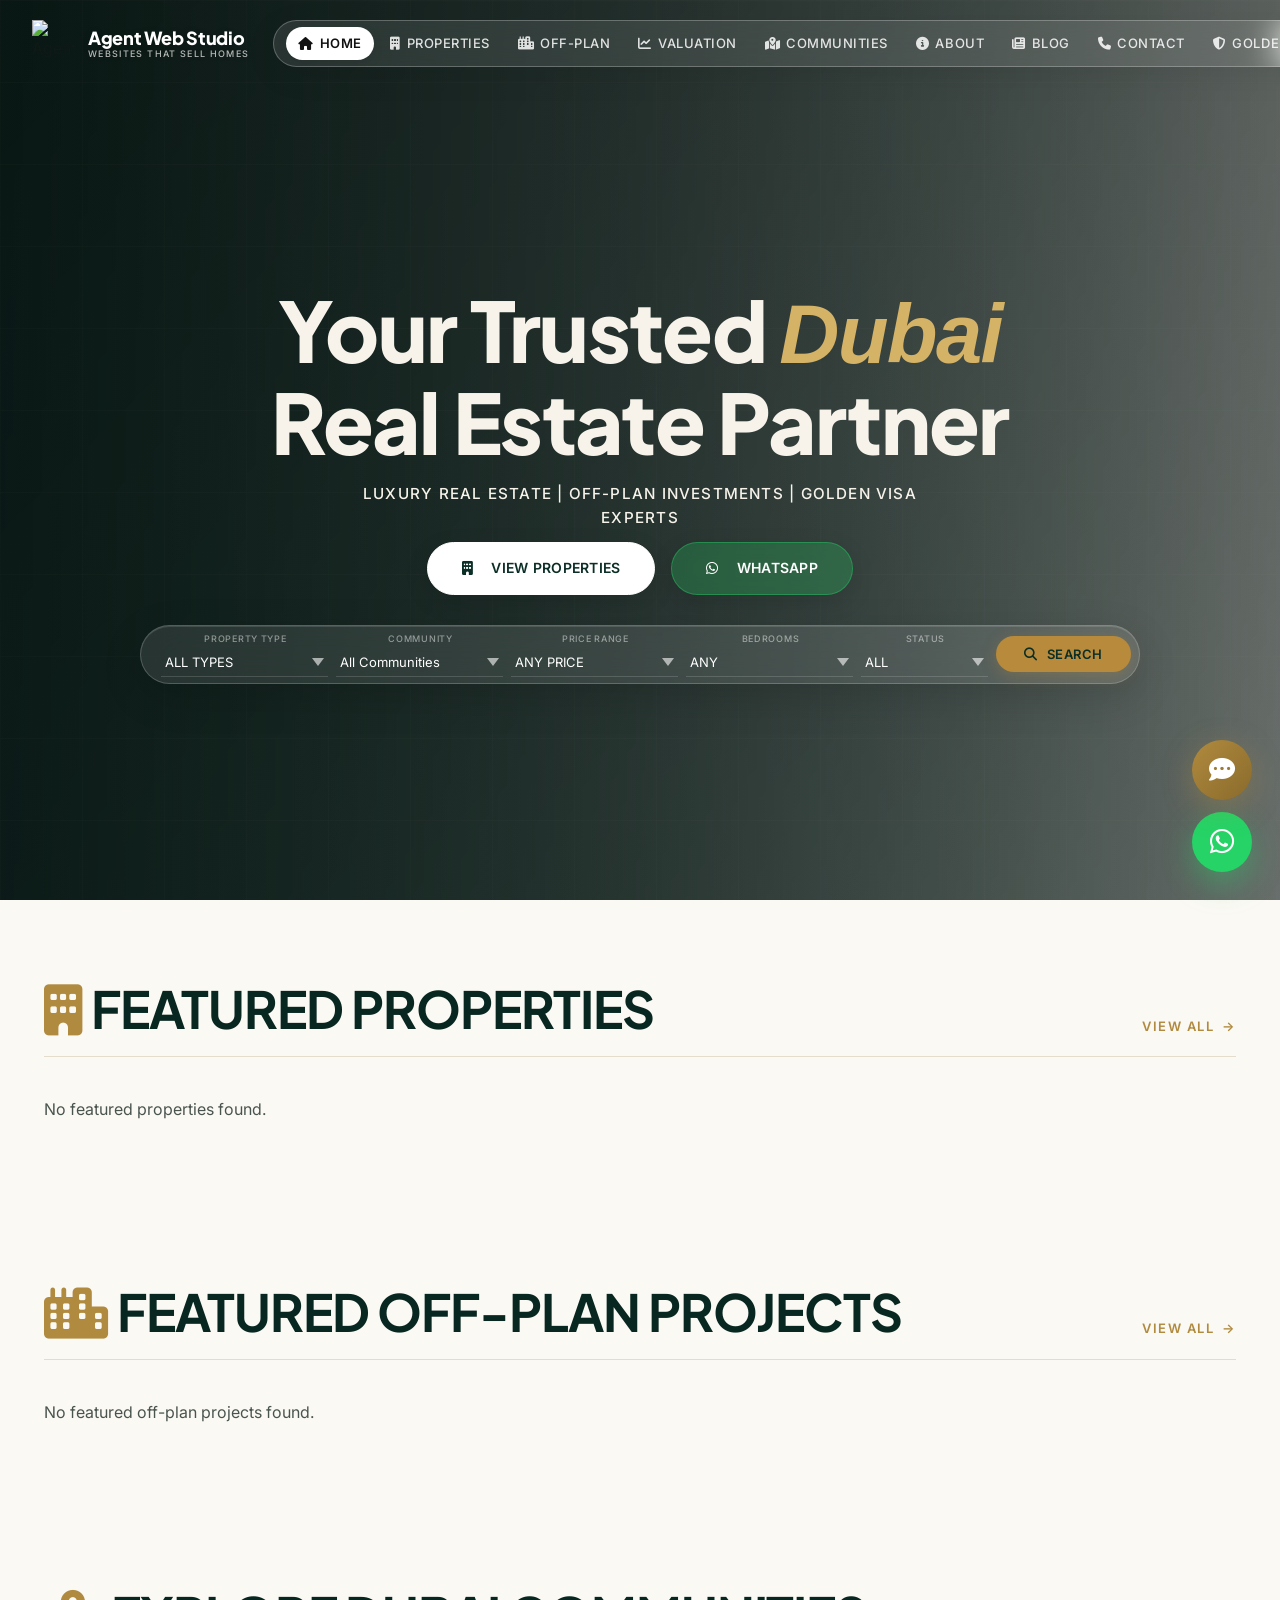
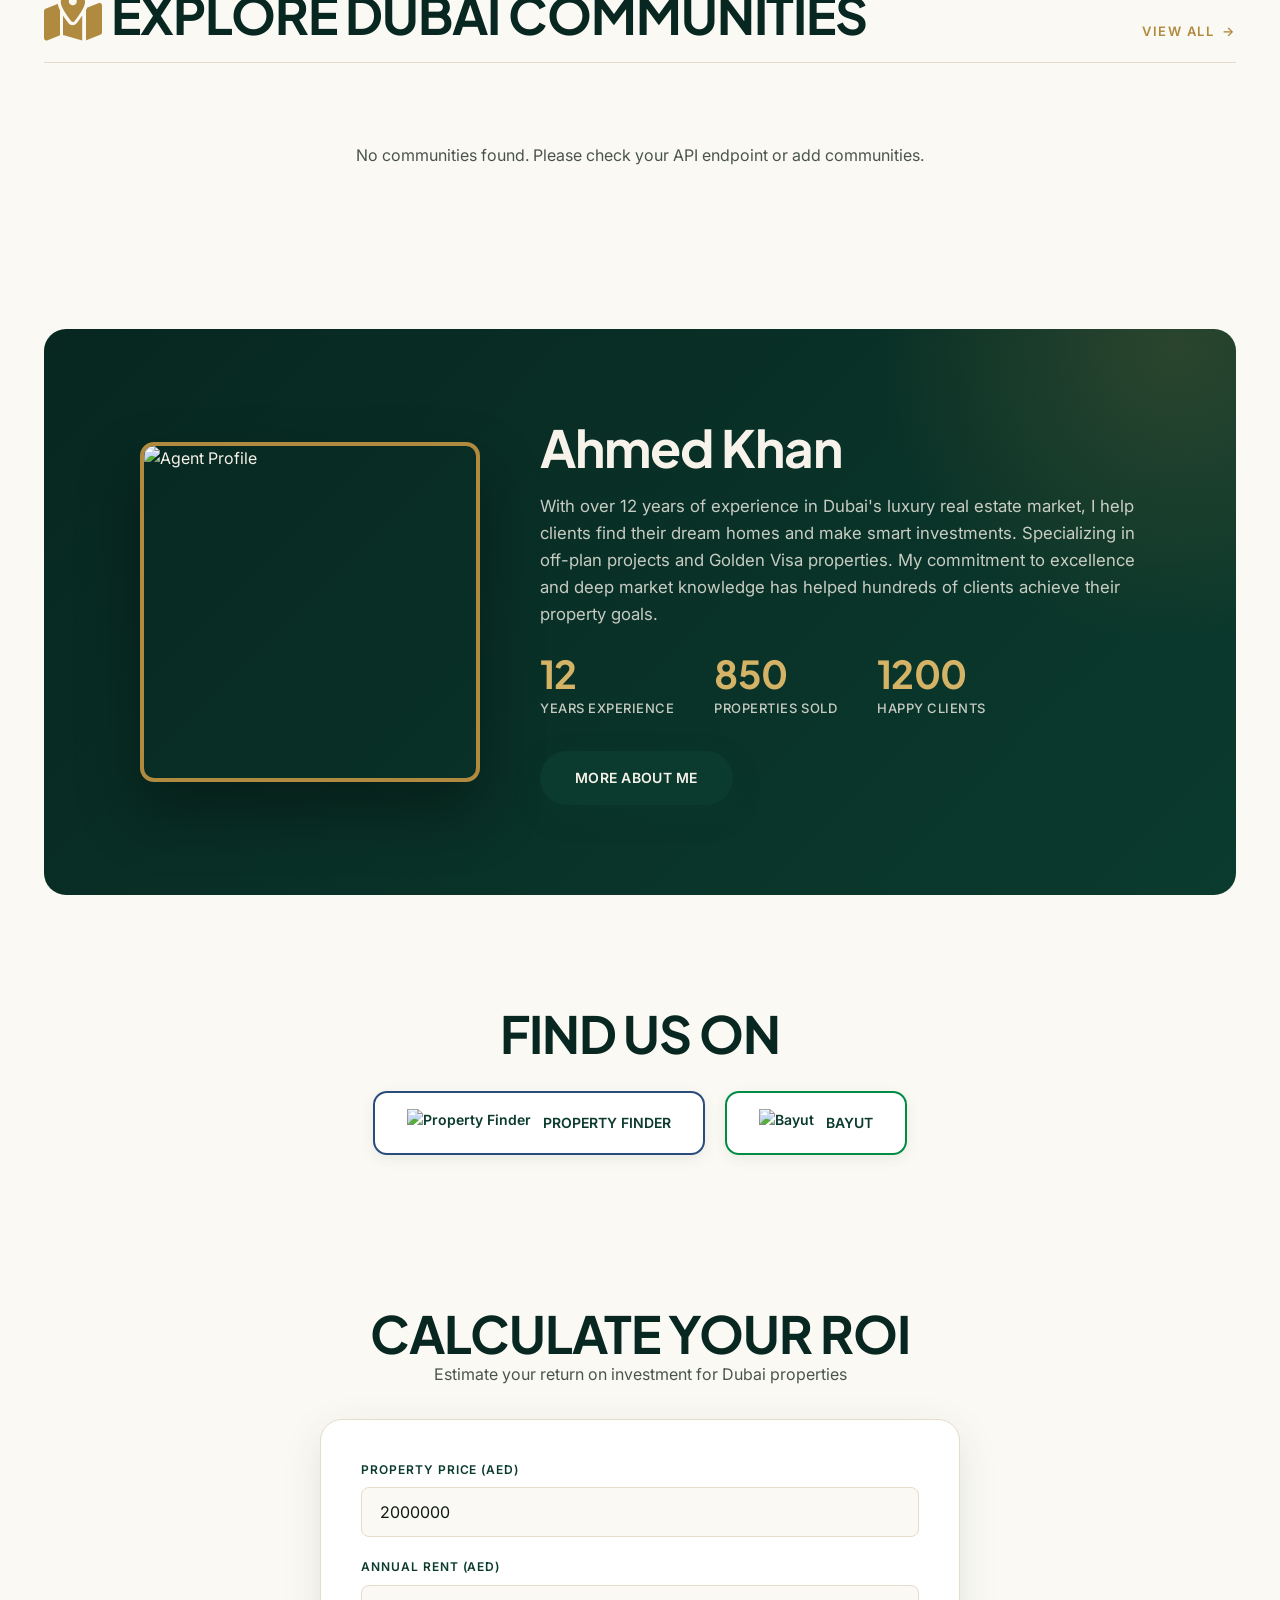
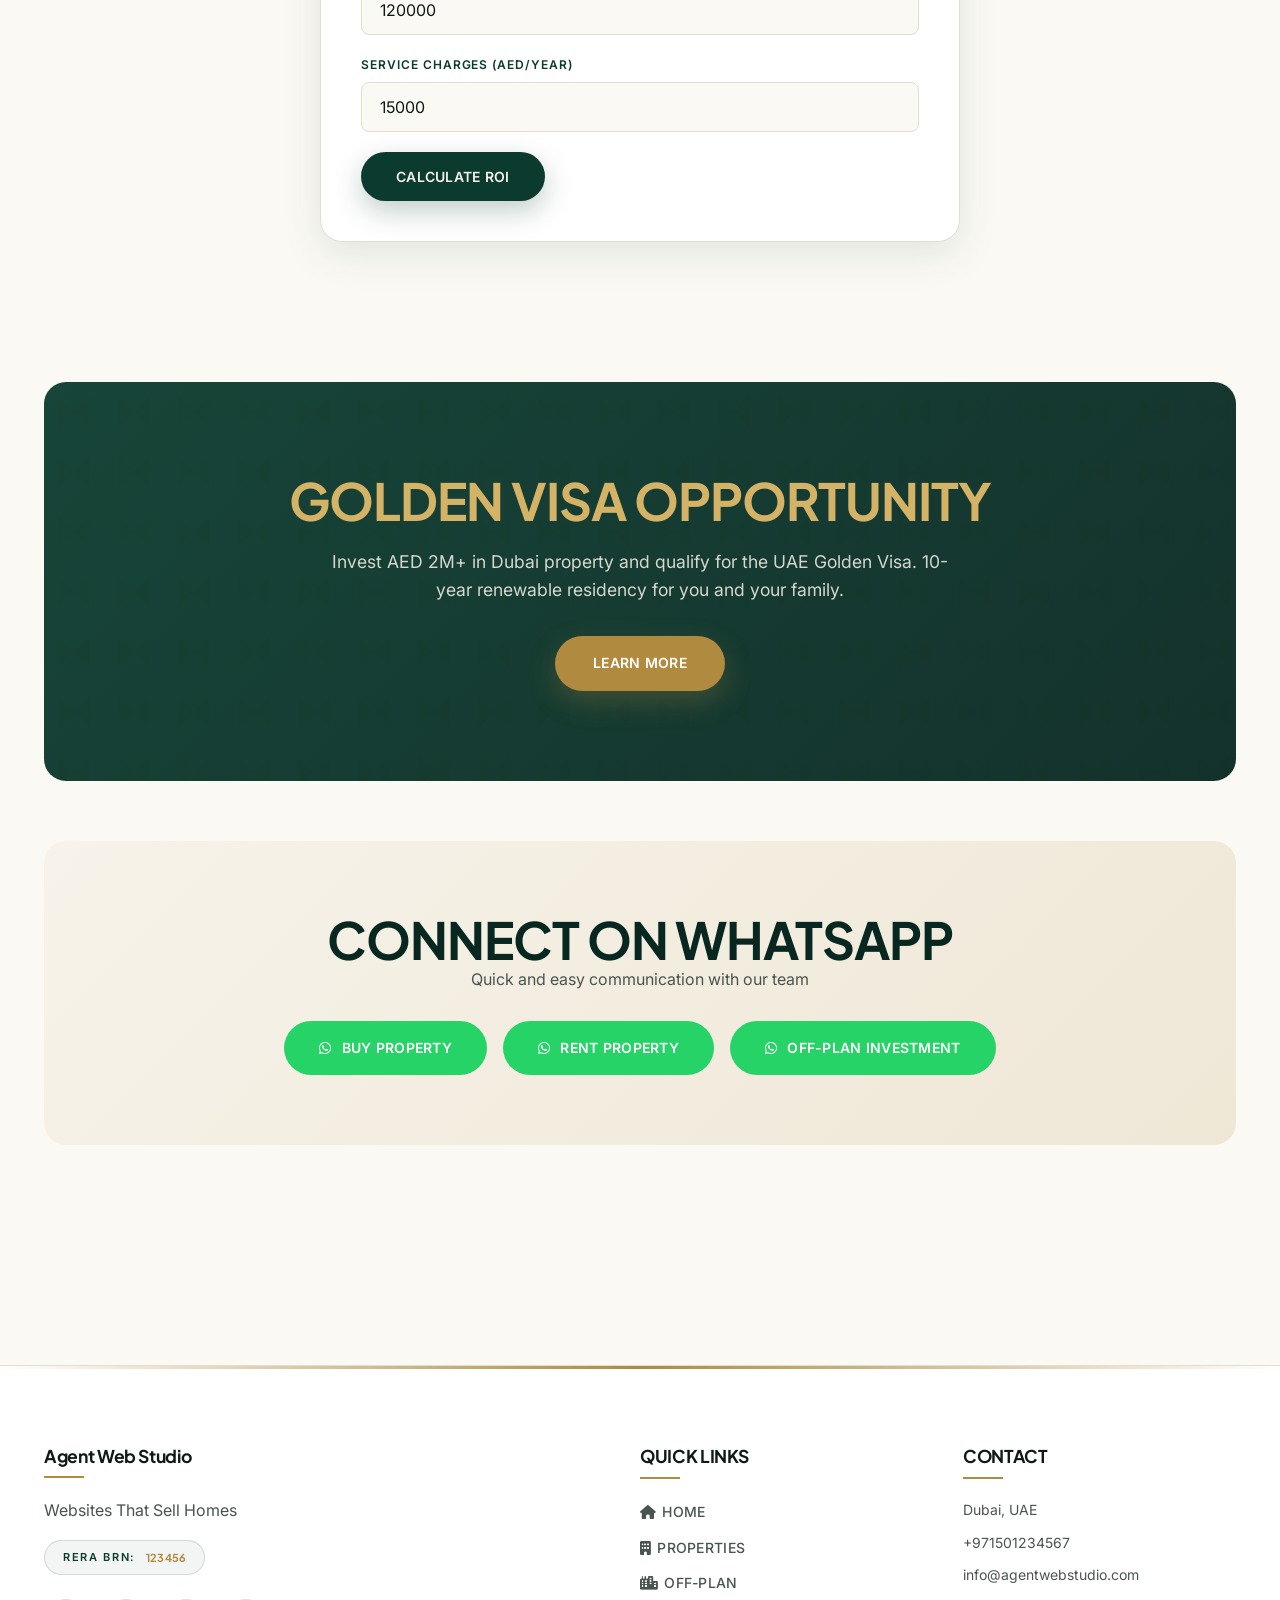
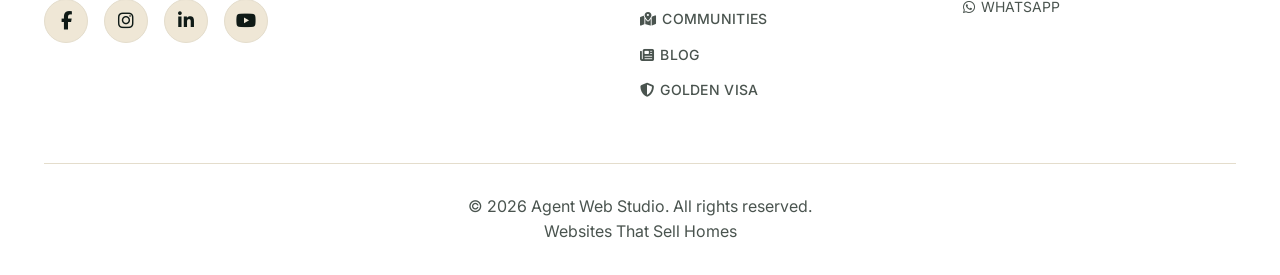
==== commit e5c84bfb: "Update index.html" ====
--- a/index.html
+++ b/index.html
@@ -2374,75 +2374,6 @@
             </div>
 
             <div class="container">
-                <!-- ===== MOBILE COMPACT FILTER BAR ===== -->
-                <div id="mobile-filter-bar" class="mobile-filter-bar">
-                    <div class="mobile-search-row">
-                        <input type="text" id="mobile-search" placeholder="🔍 Search Properties" class="mobile-search-input">
-                    </div>
-                    <div class="mobile-filter-chips">
-                        <select id="mobile-type" class="mobile-filter-chip" aria-label="Property Type">
-                            <option value="all">All Types</option>
-                            <option value="Apartment">Apartment</option>
-                            <option value="Villa">Villa</option>
-                            <option value="Penthouse">Penthouse</option>
-                            <option value="Studio">Studio</option>
-                            <option value="Townhouse">Townhouse</option>
-                        </select>
-                        <select id="mobile-community" class="mobile-filter-chip" aria-label="Community">
-                            <option value="all">Community</option>
-                        </select>
-                        <select id="mobile-price" class="mobile-filter-chip" aria-label="Price Range">
-                            <option value="all">Price</option>
-                            <option value="500k">Under 500k</option>
-                            <option value="1m">500k–1M</option>
-                            <option value="2m">1M–2M</option>
-                            <option value="5m">2M–5M</option>
-                            <option value="10m">5M–10M</option>
-                            <option value="10m+">10M+</option>
-                        </select>
-                        <button id="mobile-more-filters-btn" class="mobile-more-filters-btn">More Filters</button>
-                    </div>
-                </div>
-
-                <!-- ===== DESKTOP FILTER BAR (unchanged) ===== -->
-                <div class="filter-bar" id="filter-bar" style="display:grid;">
-                    <select id="filter-type-listings">
-                        <option value="all">ALL TYPES</option>
-                        <option value="Apartment">APARTMENT</option>
-                        <option value="Villa">VILLA</option>
-                        <option value="Penthouse">PENTHOUSE</option>
-                        <option value="Studio">STUDIO</option>
-                        <option value="Townhouse">TOWNHOUSE</option>
-                    </select>
-                    <select id="filter-bedrooms-listings">
-                        <option value="all">ANY BEDROOMS</option>
-                        <option value="1">1</option>
-                        <option value="2">2</option>
-                        <option value="3">3</option>
-                        <option value="4">4</option>
-                        <option value="5">5+</option>
-                    </select>
-                    <select id="filter-price-listings">
-                        <option value="all">ANY PRICE</option>
-                        <option value="500k">UNDER AED 500K</option>
-                        <option value="1m">AED 500K - 1M</option>
-                        <option value="2m">AED 1M - 2M</option>
-                        <option value="5m">AED 2M - 5M</option>
-                        <option value="10m">AED 5M - 10M</option>
-                        <option value="10m+">AED 10M+</option>
-                    </select>
-                    <select id="filter-community-listings">
-                        <option value="all">ALL COMMUNITIES</option>
-                    </select>
-                    <select id="filter-status-listings">
-                        <option value="all">ALL STATUS</option>
-                        <option value="for-sale">FOR SALE</option>
-                        <option value="for-rent">FOR RENT</option>
-                        <option value="sold">SOLD</option>
-                    </select>
-                    <input type="text" id="filter-search" placeholder="SEARCH PROPERTIES..." style="padding:12px 16px; border:1px solid var(--line); border-radius:var(--radius-sm); background:var(--paper); font-family:'Inter', sans-serif; font-size:14px; width:100%;">
-                </div>
-
                 <section class="featured-section">
                     <div class="section-header">
                         <h2><i class="fas fa-building" style="margin-right:10px;color:var(--brass);"></i>FEATURED PROPERTIES</h2>
@@ -3204,69 +3135,6 @@
         </section>
     </main>
 
-    <!-- ========== FILTER BOTTOM SHEET (Mobile) ========== -->
-    <div id="filter-bottom-sheet" class="filter-bottom-sheet" style="display:none;">
-        <div class="filter-sheet-overlay"></div>
-        <div class="filter-sheet-content">
-            <div class="filter-sheet-header">
-                <h3>Filters</h3>
-                <button class="filter-sheet-close" id="filter-sheet-close">×</button>
-            </div>
-            <div class="filter-sheet-body">
-                <div class="form-group">
-                    <label for="sheet-type">Property Type</label>
-                    <select id="sheet-type" name="type">
-                        <option value="all">All Types</option>
-                        <option value="Apartment">Apartment</option>
-                        <option value="Villa">Villa</option>
-                        <option value="Penthouse">Penthouse</option>
-                        <option value="Studio">Studio</option>
-                        <option value="Townhouse">Townhouse</option>
-                    </select>
-                </div>
-                <div class="form-group">
-                    <label for="sheet-community">Community</label>
-                    <select id="sheet-community" name="community">
-                        <option value="all">All Communities</option>
-                    </select>
-                </div>
-                <div class="form-group">
-                    <label for="sheet-price">Price Range</label>
-                    <select id="sheet-price" name="price">
-                        <option value="all">Any Price</option>
-                        <option value="500k">Under AED 500K</option>
-                        <option value="1m">AED 500K – 1M</option>
-                        <option value="2m">AED 1M – 2M</option>
-                        <option value="5m">AED 2M – 5M</option>
-                        <option value="10m">AED 5M – 10M</option>
-                        <option value="10m+">AED 10M+</option>
-                    </select>
-                </div>
-                <div class="form-group">
-                    <label for="sheet-bedrooms">Bedrooms</label>
-                    <select id="sheet-bedrooms" name="bedrooms">
-                        <option value="all">Any</option>
-                        <option value="1">1</option>
-                        <option value="2">2</option>
-                        <option value="3">3</option>
-                        <option value="4">4</option>
-                        <option value="5">5+</option>
-                    </select>
-                </div>
-                <div class="form-group">
-                    <label for="sheet-status">Status</label>
-                    <select id="sheet-status" name="status">
-                        <option value="all">All</option>
-                        <option value="for-sale">For Sale</option>
-                        <option value="for-rent">For Rent</option>
-                        <option value="sold">Sold</option>
-                    </select>
-                </div>
-                <button id="sheet-apply-filters" class="btn btn-primary">Apply Filters</button>
-            </div>
-        </div>
-    </div>
-
     <!-- ========== FOOTER ========== -->
     <footer id="main-footer">
         <div class="container">
--- a/style.css
+++ b/style.css
@@ -1513,6 +1513,325 @@
     box-shadow: 0 0 0 4px rgba(176,138,62,0.12);
 }
 
+/* ============================================================
+   MOBILE COMPACT FILTER BAR
+   ============================================================ */
+
+/* Hidden on desktop, shown on mobile */
+#mobile-filter-bar {
+    display: none;
+    margin-bottom: 20px;
+    background: var(--white);
+    border: 1px solid var(--line);
+    border-radius: var(--radius);
+    padding: 12px 14px;
+    box-shadow: var(--shadow-sm);
+    flex-direction: column;
+    gap: 10px;
+}
+
+.mobile-search-row {
+    width: 100%;
+}
+
+.mobile-search-input {
+    width: 100%;
+    padding: 10px 16px;
+    border: 1px solid var(--line);
+    border-radius: var(--radius-sm);
+    background: var(--paper);
+    font-family: 'Inter', sans-serif;
+    font-weight: 400;
+    font-size: 14px;
+    color: var(--ink);
+    transition: var(--transition);
+    outline: none;
+}
+
+.mobile-search-input:focus {
+    border-color: var(--brass);
+    box-shadow: 0 0 0 4px rgba(176, 138, 62, 0.12);
+    background: var(--white);
+}
+
+.mobile-search-input::placeholder {
+    color: var(--ink-soft);
+    font-weight: 300;
+}
+
+.mobile-filter-chips {
+    display: flex;
+    gap: 8px;
+    overflow-x: auto;
+    padding-bottom: 4px;
+    -webkit-overflow-scrolling: touch;
+    scrollbar-width: none;
+}
+
+.mobile-filter-chips::-webkit-scrollbar {
+    display: none;
+}
+
+.mobile-filter-chip {
+    flex: 0 0 auto;
+    padding: 8px 16px;
+    border: 1px solid var(--line);
+    border-radius: 100px;
+    background: var(--paper);
+    font-family: 'Inter', sans-serif;
+    font-weight: 500;
+    font-size: 12px;
+    color: var(--ink-soft);
+    cursor: pointer;
+    transition: var(--transition);
+    appearance: none;
+    min-width: 70px;
+    text-align: center;
+    white-space: nowrap;
+    background-image: url("data:image/svg+xml,%3Csvg xmlns='http://www.w3.org/2000/svg' width='10' height='6' viewBox='0 0 10 6'%3E%3Cpath fill='%234A544F' d='M5 6L0 0h10z'/%3E%3C/svg%3E");
+    background-repeat: no-repeat;
+    background-position: right 12px center;
+    padding-right: 32px;
+}
+
+.mobile-filter-chip:focus {
+    outline: none;
+    border-color: var(--brass);
+    box-shadow: 0 0 0 3px rgba(176, 138, 62, 0.12);
+}
+
+.mobile-more-filters-btn {
+    flex: 0 0 auto;
+    padding: 8px 18px;
+    border: 1px solid var(--brass);
+    border-radius: 100px;
+    background: transparent;
+    font-family: 'Inter', sans-serif;
+    font-weight: 600;
+    font-size: 11px;
+    color: var(--brass-dark);
+    cursor: pointer;
+    transition: var(--transition);
+    white-space: nowrap;
+    text-transform: uppercase;
+    letter-spacing: 0.04em;
+}
+
+.mobile-more-filters-btn:hover {
+    background: var(--brass);
+    color: var(--white);
+}
+
+/* ============================================================
+   FILTER BOTTOM SHEET
+   ============================================================ */
+
+#filter-bottom-sheet {
+    position: fixed;
+    inset: 0;
+    z-index: 10000;
+    display: none;
+    align-items: flex-end;
+    justify-content: center;
+    font-family: 'Inter', -apple-system, BlinkMacSystemFont, 'Segoe UI', Roboto, sans-serif;
+}
+
+#filter-bottom-sheet.open {
+    display: flex;
+}
+
+.filter-sheet-overlay {
+    position: absolute;
+    inset: 0;
+    background: rgba(15, 26, 22, 0.5);
+    backdrop-filter: blur(4px);
+    -webkit-backdrop-filter: blur(4px);
+    cursor: pointer;
+}
+
+.filter-sheet-content {
+    position: relative;
+    width: 100%;
+    max-width: 500px;
+    max-height: 85vh;
+    background: var(--white);
+    border-radius: var(--radius-lg) var(--radius-lg) 0 0;
+    box-shadow: 0 -10px 40px rgba(0, 0, 0, 0.15);
+    transform: translateY(100%);
+    transition: transform 0.35s var(--ease);
+    overflow: hidden;
+    display: flex;
+    flex-direction: column;
+}
+
+#filter-bottom-sheet.open .filter-sheet-content {
+    transform: translateY(0);
+}
+
+.filter-sheet-header {
+    display: flex;
+    justify-content: space-between;
+    align-items: center;
+    padding: 20px 24px 16px;
+    border-bottom: 1px solid var(--line);
+    background: var(--white);
+    flex-shrink: 0;
+}
+
+.filter-sheet-header h3 {
+    font-family: 'Plus Jakarta Sans', sans-serif;
+    font-weight: 700;
+    font-size: 1.2rem;
+    color: var(--emerald-deep);
+    margin: 0;
+    letter-spacing: -0.02em;
+}
+
+.filter-sheet-close {
+    width: 36px;
+    height: 36px;
+    border: none;
+    background: transparent;
+    font-size: 24px;
+    color: var(--ink-soft);
+    cursor: pointer;
+    transition: var(--transition);
+    border-radius: 50%;
+    display: flex;
+    align-items: center;
+    justify-content: center;
+}
+
+.filter-sheet-close:hover {
+    background: var(--cream-warm);
+    color: var(--emerald-deep);
+}
+
+.filter-sheet-body {
+    padding: 20px 24px 24px;
+    overflow-y: auto;
+    flex: 1;
+}
+
+.filter-sheet-body .form-group {
+    margin-bottom: 18px;
+}
+
+.filter-sheet-body .form-group label {
+    display: block;
+    font-family: 'Inter', sans-serif;
+    font-weight: 600;
+    font-size: 11px;
+    letter-spacing: 0.08em;
+    text-transform: uppercase;
+    color: var(--emerald);
+    margin-bottom: 6px;
+}
+
+.filter-sheet-body .form-group select {
+    width: 100%;
+    padding: 12px 16px;
+    border: 1px solid var(--line);
+    border-radius: var(--radius-sm);
+    background: var(--paper);
+    font-family: 'Inter', sans-serif;
+    font-weight: 400;
+    font-size: 14px;
+    color: var(--ink);
+    transition: var(--transition);
+    appearance: none;
+    background-image: url("data:image/svg+xml,%3Csvg xmlns='http://www.w3.org/2000/svg' width='12' height='8' viewBox='0 0 12 8'%3E%3Cpath fill='%230B3B2E' d='M6 8L0 0h12z'/%3E%3C/svg%3E");
+    background-repeat: no-repeat;
+    background-position: right 16px center;
+    padding-right: 40px;
+}
+
+.filter-sheet-body .form-group select:focus {
+    outline: none;
+    border-color: var(--brass);
+    box-shadow: 0 0 0 4px rgba(176, 138, 62, 0.12);
+    background: var(--white);
+}
+
+.filter-sheet-body #sheet-apply-filters {
+    width: 100%;
+    padding: 14px;
+    margin-top: 8px;
+    font-size: 14px;
+    justify-content: center;
+}
+
+/* ============================================================
+   MOBILE FILTER - SHOW ON MOBILE, HIDE ON DESKTOP
+   ============================================================ */
+
+@media (max-width: 900px) {
+    #mobile-filter-bar {
+        display: flex;
+    }
+    .filter-bar {
+        display: none !important;
+    }
+}
+
+/* Small screen adjustments */
+@media (max-width: 480px) {
+    #mobile-filter-bar {
+        padding: 10px 12px;
+        gap: 8px;
+    }
+    .mobile-search-input {
+        font-size: 13px;
+        padding: 8px 14px;
+    }
+    .mobile-filter-chip {
+        font-size: 11px;
+        padding: 6px 14px;
+        padding-right: 28px;
+        min-width: 60px;
+    }
+    .mobile-more-filters-btn {
+        font-size: 10px;
+        padding: 6px 14px;
+    }
+    .filter-sheet-content {
+        max-height: 90vh;
+    }
+    .filter-sheet-header {
+        padding: 16px 20px 12px;
+    }
+    .filter-sheet-header h3 {
+        font-size: 1rem;
+    }
+    .filter-sheet-body {
+        padding: 16px 20px 20px;
+    }
+    .filter-sheet-body .form-group {
+        margin-bottom: 14px;
+    }
+    .filter-sheet-body .form-group select {
+        font-size: 13px;
+        padding: 10px 14px;
+    }
+    .filter-sheet-body #sheet-apply-filters {
+        padding: 12px;
+        font-size: 13px;
+    }
+}
+
+@media (max-width: 360px) {
+    .mobile-filter-chip {
+        font-size: 10px;
+        padding: 5px 10px;
+        padding-right: 24px;
+        min-width: 50px;
+    }
+    .mobile-more-filters-btn {
+        font-size: 9px;
+        padding: 5px 10px;
+    }
+}
+
 /* ================ ABOUT / SNIPPET ================ */
 .about-snippet {
     padding: 90px 0;
--- a/mobile.css
+++ b/mobile.css
@@ -520,6 +520,118 @@
     }
 
     /* ============================================================
+       MOBILE COMPACT FILTER BAR
+       ============================================================ */
+    #mobile-filter-bar {
+        display: flex !important;
+        margin-bottom: 16px !important;
+        background: var(--white) !important;
+        border: 1px solid var(--line) !important;
+        border-radius: var(--radius) !important;
+        padding: 12px 14px !important;
+        box-shadow: var(--shadow-sm) !important;
+        flex-direction: column !important;
+        gap: 10px !important;
+    }
+
+    .mobile-search-row {
+        width: 100% !important;
+    }
+
+    .mobile-search-input {
+        width: 100% !important;
+        padding: 10px 16px !important;
+        border: 1px solid var(--line) !important;
+        border-radius: var(--radius-sm) !important;
+        background: var(--paper) !important;
+        font-family: 'Inter', sans-serif !important;
+        font-weight: 400 !important;
+        font-size: 14px !important;
+        color: var(--ink) !important;
+        transition: var(--transition) !important;
+        outline: none !important;
+    }
+
+    .mobile-search-input:focus {
+        border-color: var(--brass) !important;
+        box-shadow: 0 0 0 4px rgba(176, 138, 62, 0.12) !important;
+        background: var(--white) !important;
+    }
+
+    .mobile-search-input::placeholder {
+        color: var(--ink-soft) !important;
+        font-weight: 300 !important;
+    }
+
+    .mobile-filter-chips {
+        display: flex !important;
+        gap: 8px !important;
+        overflow-x: auto !important;
+        padding-bottom: 4px !important;
+        -webkit-overflow-scrolling: touch !important;
+        scrollbar-width: none !important;
+    }
+
+    .mobile-filter-chips::-webkit-scrollbar {
+        display: none !important;
+    }
+
+    .mobile-filter-chip {
+        flex: 0 0 auto !important;
+        padding: 8px 16px !important;
+        padding-right: 32px !important;
+        border: 1px solid var(--line) !important;
+        border-radius: 100px !important;
+        background: var(--paper) !important;
+        font-family: 'Inter', sans-serif !important;
+        font-weight: 500 !important;
+        font-size: 12px !important;
+        color: var(--ink-soft) !important;
+        cursor: pointer !important;
+        transition: var(--transition) !important;
+        appearance: none !important;
+        min-width: 70px !important;
+        text-align: center !important;
+        white-space: nowrap !important;
+        background-image: url("data:image/svg+xml,%3Csvg xmlns='http://www.w3.org/2000/svg' width='10' height='6' viewBox='0 0 10 6'%3E%3Cpath fill='%234A544F' d='M5 6L0 0h10z'/%3E%3C/svg%3E") !important;
+        background-repeat: no-repeat !important;
+        background-position: right 12px center !important;
+    }
+
+    .mobile-filter-chip:focus {
+        outline: none !important;
+        border-color: var(--brass) !important;
+        box-shadow: 0 0 0 3px rgba(176, 138, 62, 0.12) !important;
+    }
+
+    .mobile-more-filters-btn {
+        flex: 0 0 auto !important;
+        padding: 8px 18px !important;
+        border: 1px solid var(--brass) !important;
+        border-radius: 100px !important;
+        background: transparent !important;
+        font-family: 'Inter', sans-serif !important;
+        font-weight: 600 !important;
+        font-size: 11px !important;
+        color: var(--brass-dark) !important;
+        cursor: pointer !important;
+        transition: var(--transition) !important;
+        white-space: nowrap !important;
+        text-transform: uppercase !important;
+        letter-spacing: 0.04em !important;
+    }
+
+    .mobile-more-filters-btn:hover {
+        background: var(--brass) !important;
+        color: var(--white) !important;
+    }
+
+    /* Hide desktop filter on mobile */
+    .filter-bar {
+        display: none !important;
+    }
+
+    /* ============================================================
        ABOUT SNIPPET — FULL AGENT DETAILS ON MOBILE
        Fix: stack vertically, center content, full visibility
        ============================================================ */
@@ -778,6 +890,26 @@
     .gallery-thumbs .thumb.more-photos {
         font-size: 11px !important;
     }
+
+    /* Mobile filter extra-tiny */
+    #mobile-filter-bar {
+        padding: 10px 12px !important;
+        gap: 8px !important;
+    }
+    .mobile-search-input {
+        font-size: 13px !important;
+        padding: 8px 14px !important;
+    }
+    .mobile-filter-chip {
+        font-size: 11px !important;
+        padding: 6px 14px !important;
+        padding-right: 28px !important;
+        min-width: 60px !important;
+    }
+    .mobile-more-filters-btn {
+        font-size: 10px !important;
+        padding: 6px 14px !important;
+    }
 }
 
 /* ========== TABLET (600px - 900px) ========== */
@@ -834,6 +966,16 @@
         padding: 12px 24px !important;
     }
 
+    /* Mobile filter on tablet */
+    #mobile-filter-bar {
+        padding: 14px 18px !important;
+    }
+    .mobile-filter-chip {
+        font-size: 12px !important;
+        padding: 8px 16px !important;
+        padding-right: 32px !important;
+    }
+
     /* About snippet tablet */
     .about-snippet-content {
         flex-direction: row !important;
@@ -900,6 +1042,22 @@
     .blog-detail-share h4,
     .blog-detail-tags h4 {
         font-size: 12px !important;
+    }
+
+    /* Mobile filter on smaller tablets */
+    #mobile-filter-bar {
+        padding: 12px 14px !important;
+        gap: 10px !important;
+    }
+    .mobile-filter-chip {
+        font-size: 11px !important;
+        padding: 7px 14px !important;
+        padding-right: 30px !important;
+        min-width: 65px !important;
+    }
+    .mobile-more-filters-btn {
+        font-size: 10px !important;
+        padding: 7px 14px !important;
     }
 }
 
@@ -1032,3 +1190,353 @@
         font-size: 24px !important;
     }
 }
+
+/* ============================================================
+   MOBILE FILTER BOTTOM SHEET
+   ============================================================ */
+@media (max-width: 900px) {
+    #filter-bottom-sheet .filter-sheet-content {
+        max-height: 85vh !important;
+    }
+    #filter-bottom-sheet .filter-sheet-header {
+        padding: 16px 20px 12px !important;
+    }
+    #filter-bottom-sheet .filter-sheet-header h3 {
+        font-size: 1rem !important;
+    }
+    #filter-bottom-sheet .filter-sheet-body {
+        padding: 16px 20px 20px !important;
+    }
+    #filter-bottom-sheet .filter-sheet-body .form-group {
+        margin-bottom: 14px !important;
+    }
+    #filter-bottom-sheet .filter-sheet-body .form-group select {
+        font-size: 13px !important;
+        padding: 10px 14px !important;
+    }
+    #filter-bottom-sheet .filter-sheet-body #sheet-apply-filters {
+        padding: 12px !important;
+        font-size: 13px !important;
+    }
+}
+
+@media (max-width: 480px) {
+    #filter-bottom-sheet .filter-sheet-content {
+        max-height: 90vh !important;
+    }
+    #filter-bottom-sheet .filter-sheet-header {
+        padding: 14px 16px 10px !important;
+    }
+    #filter-bottom-sheet .filter-sheet-header h3 {
+        font-size: 0.95rem !important;
+    }
+    #filter-bottom-sheet .filter-sheet-body {
+        padding: 14px 16px 16px !important;
+    }
+    #filter-bottom-sheet .filter-sheet-body .form-group {
+        margin-bottom: 12px !important;
+    }
+    #filter-bottom-sheet .filter-sheet-body .form-group select {
+        font-size: 13px !important;
+        padding: 10px 12px !important;
+    }
+    #filter-bottom-sheet .filter-sheet-body #sheet-apply-filters {
+        padding: 12px !important;
+        font-size: 13px !important;
+    }
+}
+
+/* ============================================================
+   COMMUNITY DETAIL MOBILE FIXES
+   ============================================================ */
+@media (max-width: 768px) {
+    .community-properties-grid {
+        grid-template-columns: 1fr 1fr !important;
+    }
+    .community-detail-hero {
+        min-height: 200px !important;
+    }
+    .community-detail-overlay {
+        padding: 24px 20px !important;
+    }
+    .community-detail-stats {
+        grid-template-columns: 1fr 1fr !important;
+    }
+    .community-detail-actions {
+        flex-direction: column !important;
+        align-items: stretch !important;
+    }
+    .community-detail-actions .btn {
+        width: 100% !important;
+        justify-content: center !important;
+    }
+}
+
+@media (max-width: 480px) {
+    .community-properties-grid {
+        grid-template-columns: 1fr !important;
+    }
+    .community-properties-section {
+        padding: 20px 16px !important;
+    }
+    .community-detail-stats {
+        grid-template-columns: 1fr !important;
+    }
+}
+
+/* ============================================================
+   CONTACT PAGE MOBILE FIXES
+   ============================================================ */
+@media (max-width: 768px) {
+    .contact-whatsapp-grid {
+        grid-template-columns: 1fr !important;
+        gap: 24px !important;
+        padding: 28px 20px !important;
+    }
+    .contact-whatsapp-right {
+        grid-template-columns: 1fr 1fr !important;
+    }
+    .contact-form-card {
+        padding: 24px 16px !important;
+    }
+    .form-grid-2 {
+        grid-template-columns: 1fr !important;
+        gap: 14px !important;
+    }
+    .office-info-grid {
+        grid-template-columns: 1fr 1fr !important;
+        padding: 20px 16px !important;
+    }
+    .contact-map-wrapper iframe {
+        height: 220px !important;
+    }
+}
+
+@media (max-width: 480px) {
+    .contact-tabs .tab-btn {
+        width: 100% !important;
+        text-align: center !important;
+        padding: 12px !important;
+    }
+    .contact-whatsapp-right {
+        grid-template-columns: 1fr !important;
+    }
+    .office-info-grid {
+        grid-template-columns: 1fr !important;
+    }
+    .contact-form-card {
+        padding: 20px 14px !important;
+    }
+    .contact-map-wrapper iframe {
+        height: 180px !important;
+    }
+}
+
+/* ============================================================
+   VALUATION PAGE MOBILE FIXES
+   ============================================================ */
+@media (max-width: 768px) {
+    .valuation-trust-strip {
+        grid-template-columns: 1fr 1fr 1fr !important;
+        padding: 16px 14px !important;
+        gap: 8px !important;
+    }
+    .valuation-trust-item {
+        flex-direction: column !important;
+        gap: 4px !important;
+    }
+    .valuation-trust-item .icon {
+        width: 32px !important;
+        height: 32px !important;
+        font-size: 14px !important;
+    }
+    .valuation-trust-item .text .label {
+        font-size: 10px !important;
+    }
+    .valuation-trust-item .text .sub {
+        font-size: 9px !important;
+    }
+    .valuation-form-card {
+        padding: 24px 16px !important;
+    }
+    .valuation-form-grid {
+        grid-template-columns: 1fr !important;
+        gap: 14px !important;
+    }
+    .valuation-index-grid {
+        grid-template-columns: 1fr !important;
+    }
+}
+
+@media (max-width: 480px) {
+    .valuation-trust-strip {
+        grid-template-columns: 1fr !important;
+        padding: 16px !important;
+    }
+    .valuation-trust-item {
+        flex-direction: row !important;
+        justify-content: flex-start !important;
+    }
+    .valuation-form-card {
+        padding: 20px 14px !important;
+    }
+    .valuation-form-card .form-header h2 {
+        font-size: 1.2rem !important;
+    }
+}
+
+/* ============================================================
+   GOLDEN VISA PAGE MOBILE FIXES
+   ============================================================ */
+@media (max-width: 768px) {
+    .gv-intro-card {
+        padding: 28px 20px !important;
+    }
+    .gv-intro-card h2 {
+        font-size: 1.3rem !important;
+    }
+    .gv-benefits-grid {
+        grid-template-columns: 1fr 1fr !important;
+        gap: 16px !important;
+    }
+    .gv-benefit-card {
+        padding: 20px 16px !important;
+    }
+    .gv-benefit-card .icon {
+        width: 48px !important;
+        height: 48px !important;
+        font-size: 20px !important;
+    }
+    .gv-process-step {
+        flex: 0 0 100% !important;
+        padding: 20px 16px !important;
+    }
+    .gv-cta-section .cta-card {
+        padding: 24px 16px !important;
+    }
+    .gv-cta-section .cta-form {
+        grid-template-columns: 1fr !important;
+        gap: 14px !important;
+    }
+}
+
+@media (max-width: 480px) {
+    .gv-benefits-grid {
+        grid-template-columns: 1fr !important;
+    }
+    .gv-intro-card {
+        padding: 20px 16px !important;
+    }
+    .gv-faq-question {
+        font-size: 0.9rem !important;
+        padding: 12px 14px !important;
+    }
+    .gv-faq-answer {
+        font-size: 0.85rem !important;
+        padding: 0 14px !important;
+    }
+    .gv-cta-section .cta-card {
+        padding: 20px 14px !important;
+    }
+}
+
+/* ============================================================
+   ABOUT PAGE MOBILE FIXES
+   ============================================================ */
+@media (max-width: 768px) {
+    .about-profile {
+        gap: 24px !important;
+        max-width: 100% !important;
+    }
+    .about-profile-image {
+        max-width: 240px !important;
+    }
+    .about-profile-text .agent-name {
+        font-size: 1.8rem !important;
+    }
+    .about-stats {
+        grid-template-columns: repeat(3, 1fr) !important;
+        gap: 10px !important;
+    }
+    .about-stats .stat-item .number {
+        font-size: 1.5rem !important;
+    }
+    .about-stats .stat-item .label {
+        font-size: 10px !important;
+    }
+    .about-ctas .btn {
+        min-width: 120px !important;
+        padding: 10px 20px !important;
+        font-size: 12px !important;
+    }
+    .testimonials-grid {
+        grid-template-columns: 1fr 1fr !important;
+        gap: 16px !important;
+    }
+    .testimonial-card {
+        padding: 24px 20px !important;
+    }
+    .testimonial-card .quote {
+        font-size: 0.9rem !important;
+    }
+    .sales-grid {
+        grid-template-columns: 1fr 1fr !important;
+        gap: 14px !important;
+    }
+}
+
+@media (max-width: 480px) {
+    .about-profile {
+        gap: 20px !important;
+    }
+    .about-profile-image {
+        max-width: 200px !important;
+    }
+    .about-profile-text .agent-name {
+        font-size: 1.5rem !important;
+    }
+    .about-stats {
+        grid-template-columns: 1fr 1fr !important;
+        gap: 8px !important;
+    }
+    .about-stats .stat-item:last-child {
+        grid-column: span 2 !important;
+    }
+    .about-stats .stat-item .number {
+        font-size: 1.3rem !important;
+    }
+    .about-ctas {
+        flex-direction: column !important;
+        align-items: center !important;
+    }
+    .about-ctas .btn {
+        width: 100% !important;
+        max-width: 240px !important;
+    }
+    .testimonials-grid {
+        grid-template-columns: 1fr !important;
+        gap: 14px !important;
+    }
+    .testimonial-card {
+        padding: 20px 16px !important;
+    }
+    .testimonial-card .quote {
+        font-size: 0.85rem !important;
+    }
+    .testimonial-card .client {
+        font-size: 0.9rem !important;
+    }
+    .testimonial-card .client-detail {
+        font-size: 12px !important;
+    }
+    .sales-grid {
+        grid-template-columns: 1fr !important;
+        gap: 12px !important;
+    }
+    .sale-card {
+        padding: 18px 16px !important;
+    }
+    .sale-card .sale-price {
+        font-size: 1.2rem !important;
+    }
+}
